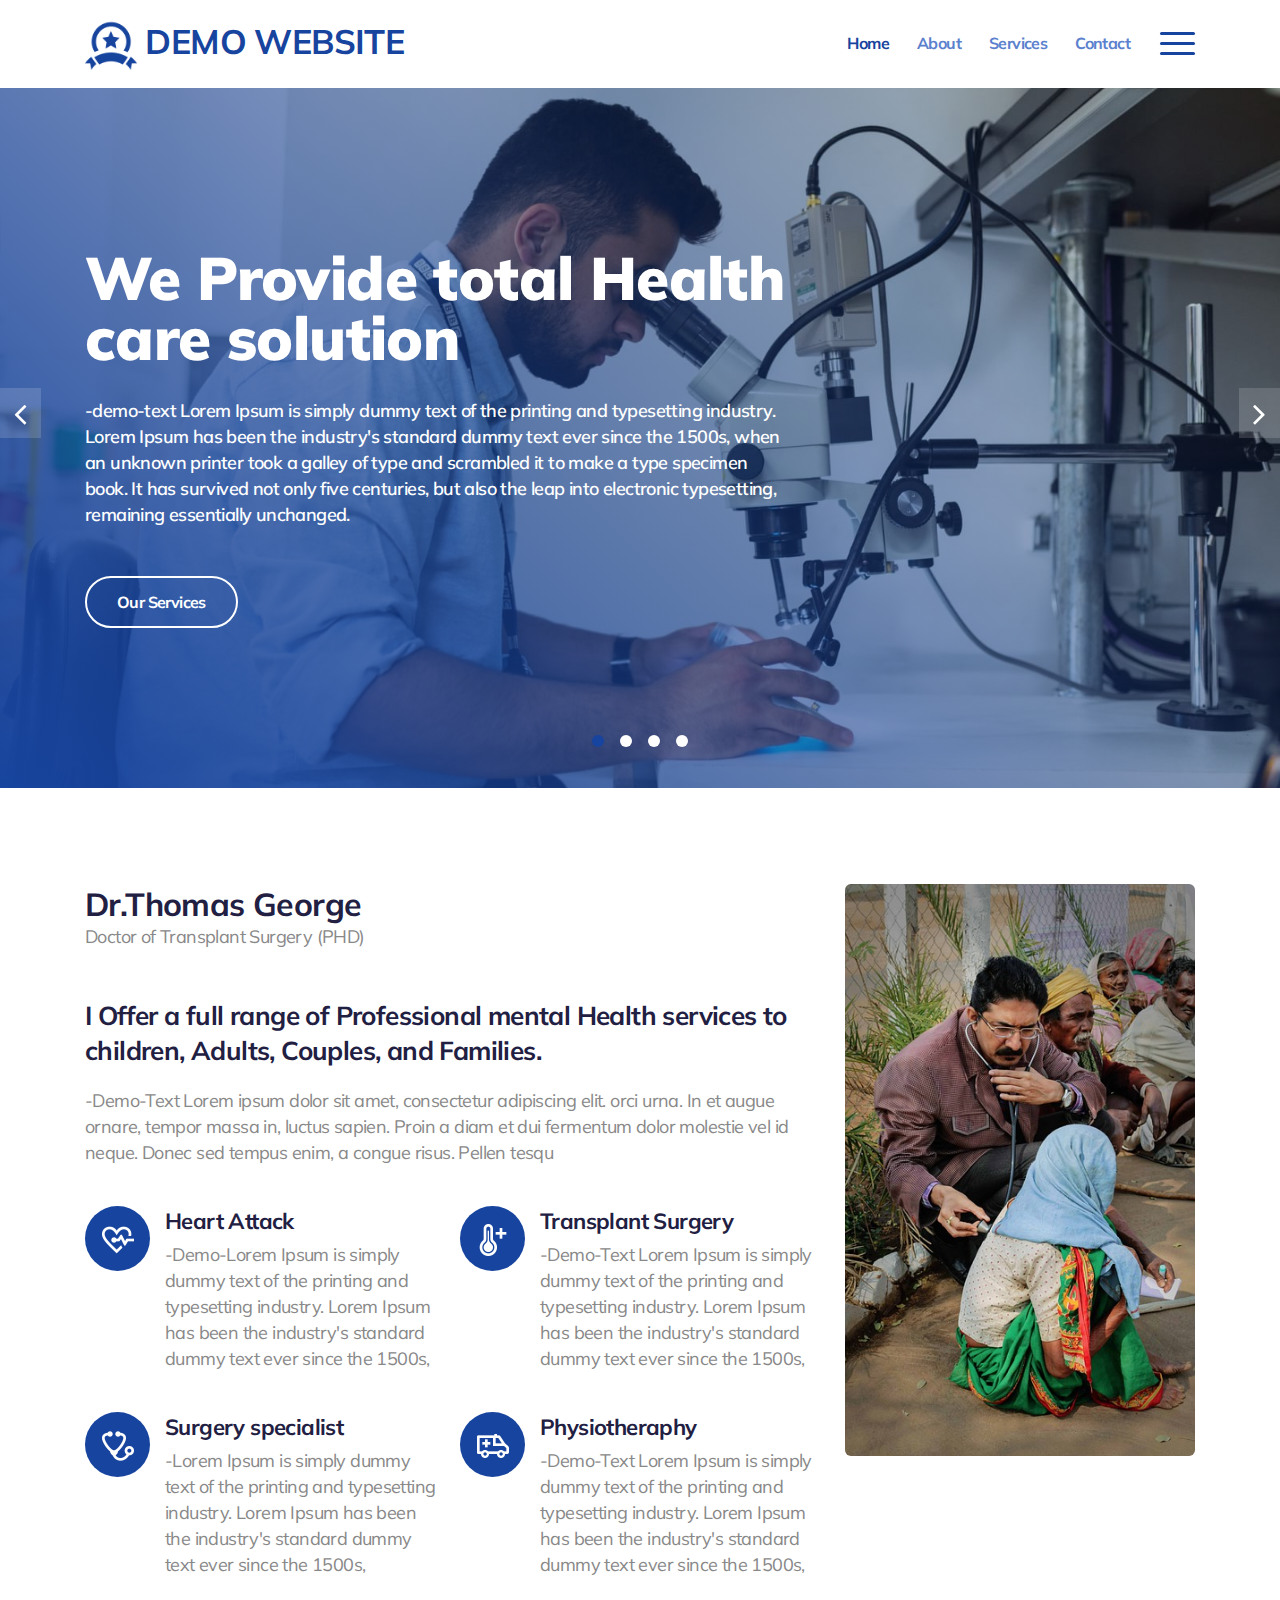
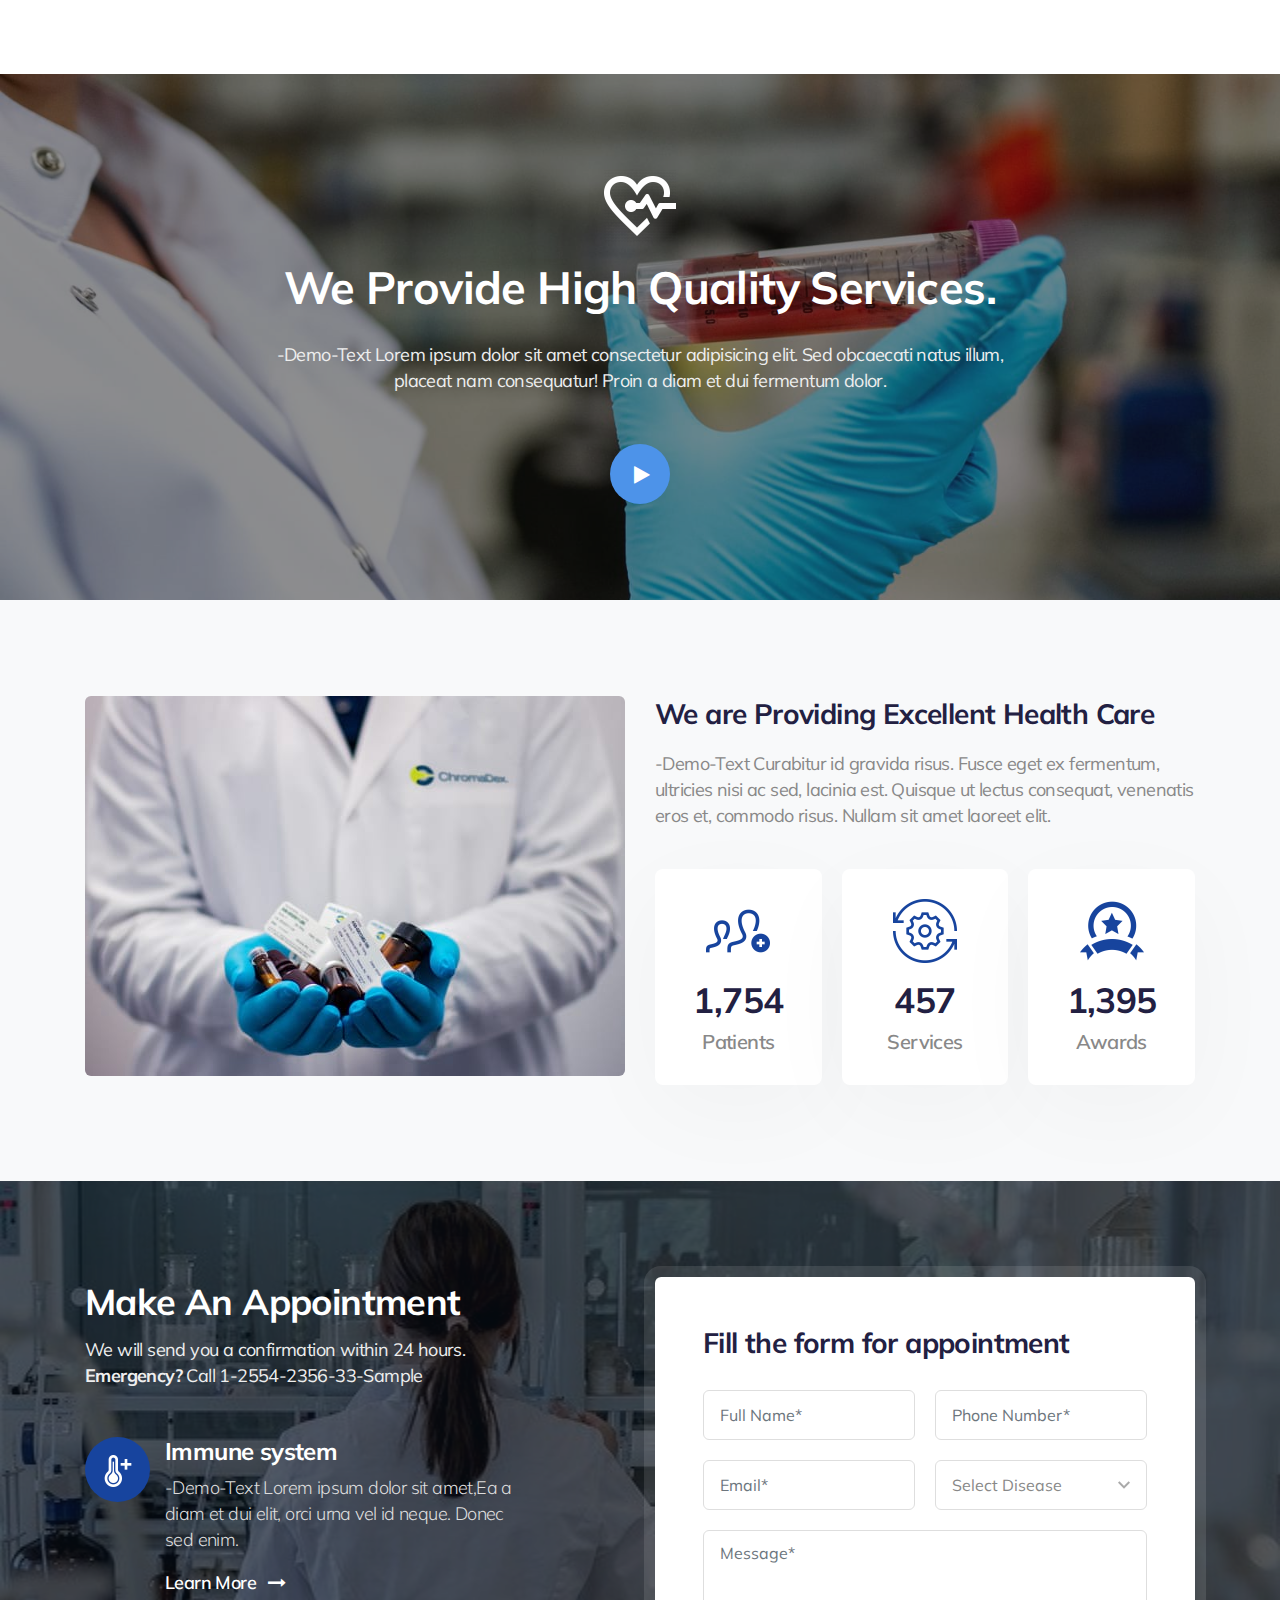
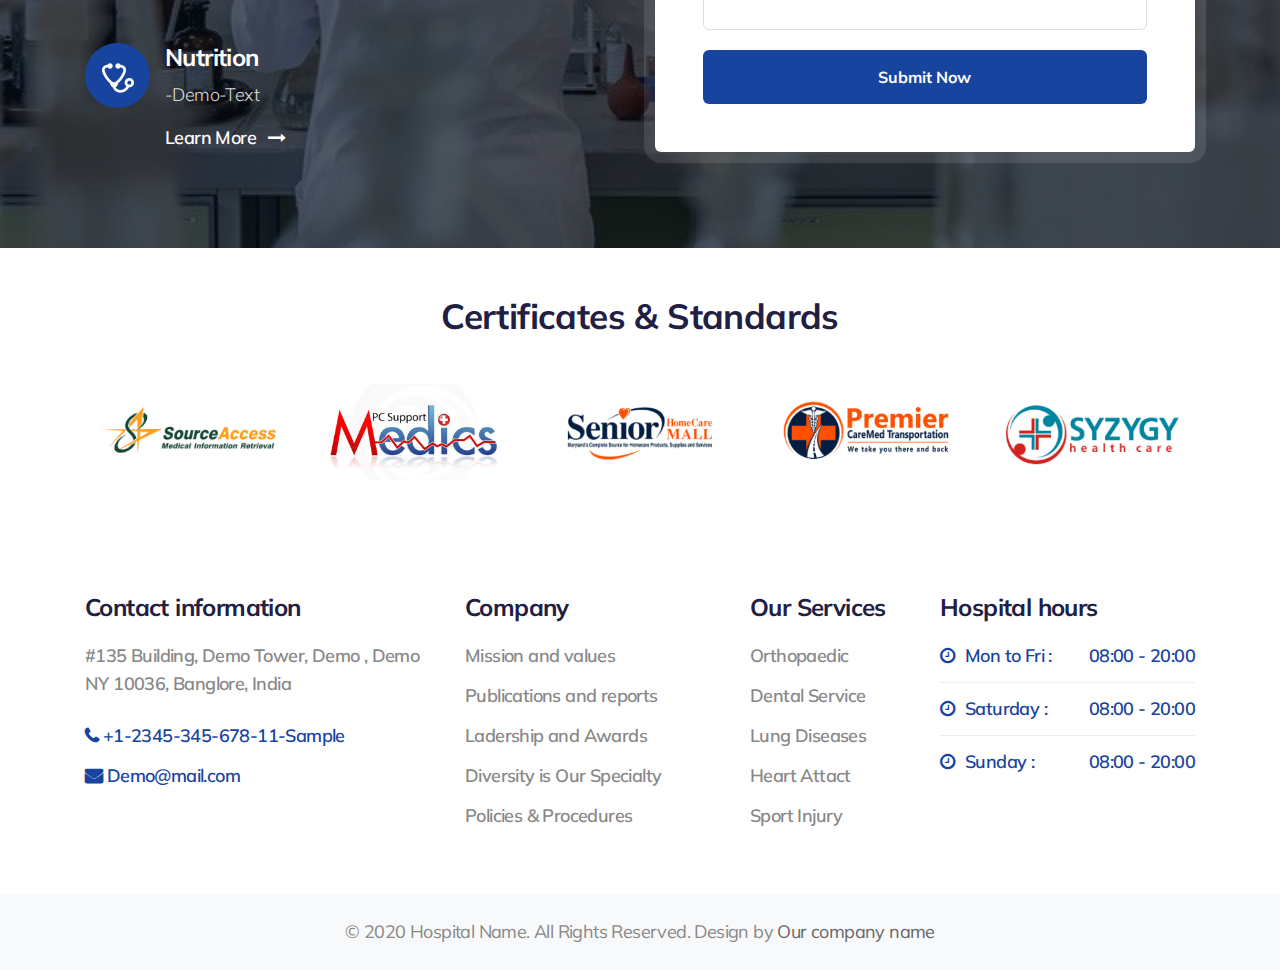
==== index.html @ 4cc4cac2 "first commit" ====
<!--
Demo Website
-->
<!doctype html>
<html lang="en">

<head>
  <!-- Required meta tags -->
  <meta charset="utf-8">
  <meta name="viewport" content="width=device-width, initial-scale=1, shrink-to-fit=no">

  <title>Demo website from software experts team</title>

  <link href="https://fonts.googleapis.com/css?family=Muli:400,600,700&display=swap" rel="stylesheet">

  <!-- Template CSS -->
  <link rel="stylesheet" href="assets/css/style-starter.css">
</head>

<body>
  <section class="w3l-bootstrap-header">
    <nav class="navbar navbar-expand-md navbar-light py-3">
      <div class="container">
        <a class="navbar-brand" href="index.html"><img src="assets/images/award.png" class="img-fluid" width="52px">
          DEMO WEBSITE
        </a>
        <!-- if logo is image enable this   
    <a class="navbar-brand" href="#index.html">
        <img src="image-path" alt="Your logo" title="Your logo" style="height:35px;" />
    </a> -->
        <button class="navbar-toggler" type="button" data-toggle="collapse" data-target="#navbarSupportedContent"
          aria-controls="navbarSupportedContent" aria-expanded="false" aria-label="Toggle navigation">
          Menu
        </button>

        <div class="collapse navbar-collapse" id="navbarSupportedContent">
          <ul class="navbar-nav ml-auto">
            <li class="nav-item active">
              <a class="nav-link" href="index.html">Home</a>
            </li>
            <li class="nav-item">
              <a class="nav-link" href="about.html">About</a>
            </li>
            <li class="nav-item">
              <a class="nav-link" href="services.html">Services</a>
            </li>
            <li class="nav-item">
              <a class="nav-link" href="contact.html">Contact</a>
            </li>
          </ul>
        </div>
        <a href="#domain" class="domain ml-3" data-toggle="modal" data-target="#DomainModal">
          <div class="hamburger1">
            <div></div>
            <div></div>
            <div></div>
          </div>
        </a>
      </div>
    </nav>
  </section>


  <!-- Domain Modal -->
  <div class="modal right fade" id="DomainModal" tabindex="-1" role="dialog" aria-labelledby="DomainModalLabel2">
    <div class="modal-dialog" role="document">
      <div class="modal-content">

        <button type="button" class="close" data-dismiss="modal" aria-label="Close"><span
            aria-hidden="true">&times;</span></button>

        <div class="modal-body">
          <div class="modal__content">
            <h2 class="logo"><img src="assets/images/award.png" class="img-fluid"> Techzniczone</h2>
            <!-- if logo is image enable this   
          <h2 class="logo">
            <img src="image-path" alt="Your logo" title="Your logo" style="height:35px;" />
          </h2> -->
            <p class="mt-md-3 mt-2">-Demo-Text.</p>
            <div class="widget-menu-items mt-sm-5 mt-4">
              <h5 class="widget-title">Menu Items</h5>
              <nav class="navbar p-0">
                <ul class="navbar-nav">
                  <li class="nav-item active">
                    <a class="nav-link" href="index.html">Home</a>
                  </li>
                  <li class="nav-item">
                    <a class="nav-link" href="about.html">About</a>
                  </li>
                  <li class="nav-item">
                    <a class="nav-link" href="services.html">Services</a>
                  </li>
                  <li class="nav-item">
                    <a class="nav-link" href="contact.html">Contact</a>
                  </li>
                </ul>
              </nav>
            </div>
            <div class="widget-social-icons mt-sm-5 mt-4">
              <h5 class="widget-title">Contact Us</h5>
              <ul class="icon-rounded address">
                <li>
                  <p> #135 building, demo, demo, <br>NY 10036, india</p>
                </li>
                <li class="mt-3">
                  <p><span class="fa fa-phone"></span> <a href="tel:+404-11-22-89">+1-2345-345-678-11 sample</a></p>
                </li>
                <li class="mt-2">
                  <p><span class="fa fa-envelope"></span> <a href="mailto:medpillhospital@mail.com">demo@mail.com</a>
                  </p>
                </li>
                <li class="top_li1 mt-2">
                  <p><span class="fa fa-clock-o"></span> <a href="mailto:medpillhospital@mail.com">Mon - Sun 09:00 -
                      21:00
                    </a></p>
                </li>
              </ul>
            </div>
            <div class="widget-social-icons mt-sm-5 mt-4">
              <h5 class="widget-title">Follow Us</h5>
              <ul class="icon-rounded">
                <li><a class="social-link twitter" href="#url" target="_blank"><i class="fa fa-twitter"></i></a></li>
                <li><a class="social-link linkedin" href="#url" target="_blank"><i class="fa fa-linkedin"></i></a></li>
                <li><a class="social-link tumblr" href="#url" target="_blank"><i class="fa fa-tumblr"></i></a></li>
              </ul>
            </div>


          </div>
        </div>
      </div>
      <!-- //modal-content -->
    </div>
    <!-- //modal-dialog -->
  </div>
  <!-- //Domain modal -->
  <section class="w3l-main-slider" id="home">
    <!-- main-slider -->
    <div class="companies20-content">

      <div class="owl-one owl-carousel owl-theme">
        <div class="item">
          <li>
            <div class="slider-info banner-view bg bg2">
              <div class="banner-info">
                <div class="container">
                  <div class="banner-info-bg">
                    <h5>We Provide total Health care solution</h5>
                    <p>-demo-text Lorem Ipsum is simply dummy text of the printing and typesetting industry.
                      Lorem Ipsum has been the industry's standard dummy text ever since the 1500s, when an unknown
                      printer took a galley of type and scrambled it to make a type specimen book. It has survived not
                      only five centuries, but also the leap into electronic typesetting, remaining essentially
                      unchanged.</p>
                    <a class="btn btn-style btn-style-outline mt-sm-5 mt-4" href="services.html"> Our Services</a>
                  </div>
                </div>
              </div>
            </div>
          </li>
        </div>
        <div class="item">
          <li>
            <div class="slider-info  banner-view banner-top1 bg bg2">
              <div class="banner-info">
                <div class="container">
                  <div class="banner-info-bg">
                    <h5>Helping you to stay Happy one</h5>
                    <p>-Demo-Text Lorem Ipsum is simply dummy text of the printing and typesetting industry.
                      Lorem Ipsum has been the industry's standard dummy text ever since the 1500s, when an unknown
                      printer took a galley of type and scrambled it to make a type specimen book. It has survived not
                      only five centuries, but also the leap into electronic typesetting, remaining essentially
                      unchanged.</p>
                    <a class="btn btn-style btn-style-outline mt-sm-5 mt-4" href="services.html"> Our Services</a>
                  </div>
                </div>
              </div>
            </div>
          </li>
        </div>
        <div class="item">
          <li>
            <div class="slider-info banner-view banner-top2 bg bg2">
              <div class="banner-info">
                <div class="container">
                  <div class="banner-info-bg">
                    <h5>1 Lakh+ Patients trusted in our Hospital.</h5>
                    <p>-Demo-Text Lorem Ipsum is simply dummy text of the printing and typesetting industry.
                      Lorem Ipsum has been the industry's standard dummy text ever since the 1500s, when an unknown
                      printer took a galley of type and scrambled it to make a type specimen book. It has survived not
                      only five centuries, but also the leap into electronic typesetting, remaining essentially
                      unchanged.</p>
                    <a class="btn btn-style btn-style-outline mt-sm-5 mt-4" href="services.html"> Our Services</a>
                  </div>
                </div>
              </div>
            </div>
          </li>
        </div>
        <div class="item">
          <li>
            <div class="slider-info banner-view banner-top3 bg bg2">
              <div class="banner-info">
                <div class="container">
                  <div class="banner-info-bg">
                    <h5>The Largest and most respected Agencies</h5>
                    <p>-Demo-Text Lorem Ipsum is simply dummy text of the printing and typesetting industry.
                      Lorem Ipsum has been the industry's standard dummy text ever since the 1500s, when an unknown
                      printer took a galley of type and scrambled it to make a type specimen book. It has survived not
                      only five centuries, but also the leap into electronic typesetting, remaining essentially
                      unchanged.</p>
                    <a class="btn btn-style btn-style-outline mt-sm-5 mt-4" href="services.html"> Our Services</a>
                  </div>
                </div>
              </div>
            </div>
          </li>
        </div>
      </div>
    </div>
    </div>
    <!-- /main-slider -->
  </section>
  <!-- w3l-features-photo-7 -->
  <section class="w3l-features-photo-7 py-5">
    <div class="w3l-features-photo-7_sur py-lg-5 py-sm-3">
      <div class="container">
        <div class="row">
          <div class="col-lg-8 w3l-features-photo-7_top-left">
            <h2>Dr.Thomas George</h2>
            <p class="mb-lg-5 mb-4">Doctor of Transplant Surgery (PHD)</p>
            <h4>I Offer a full range of Professional mental Health services to children, Adults,
              Couples, and Families.</h4>
            <p>-Demo-Text Lorem ipsum dolor sit amet, consectetur adipiscing elit. orci urna. In et augue
              ornare,
              tempor massa in, luctus sapien. Proin a diam et dui fermentum dolor molestie vel id
              neque. Donec sed tempus enim, a congue risus. Pellen tesqu
            </p>
            <div class="feat_top">
              <div class="w3l-features-photo-7-box">
                <div class="icon">
                  <img src="assets/images/heart.png" class="img-fluid" />
                </div>
                <div class="info-feature">
                  <h5 class="w3l-features-photo-7-box-txt"><a href="#url">Heart Attack</a></h5>
                  <p>-Demo-Lorem Ipsum is simply dummy text of the printing and typesetting industry. Lorem
                    Ipsum has been the industry's standard dummy text ever since the 1500s,</p>
                </div>
              </div>
              <div class="w3l-features-photo-7-box">
                <div class="icon">
                  <img src="assets/images/icon1.png" class="img-fluid" />
                </div>
                <div class="info-feature">
                  <h5 class="w3l-features-photo-7-box-txt"><a href="#url">Transplant Surgery</a></h5>
                  <p>-Demo-Text Lorem Ipsum is simply dummy text of the printing and typesetting industry.
                    Lorem Ipsum has been the industry's standard dummy text ever since the 1500s,</p>
                </div>
              </div>
              <div class="w3l-features-photo-7-box">
                <div class="icon">
                  <img src="assets/images/sthethoscope.png" class="img-fluid" />
                </div>
                <div class="info-feature">
                  <h5 class="w3l-features-photo-7-box-txt"><a href="#url">Surgery specialist</a></h5>
                  <p>-Lorem Ipsum is simply dummy text of the printing and typesetting industry. Lorem Ipsum
                    has been the industry's standard dummy text ever since the 1500s,</p>
                </div>
              </div>
              <div class="w3l-features-photo-7-box">
                <div class="icon">
                  <img src="assets/images/ambulance.png" class="img-fluid" />
                </div>
                <div class="info-feature">
                  <h5 class="w3l-features-photo-7-box-txt"><a href="#url">Physiotheraphy</a></h5>
                  <p>-Demo-Text Lorem Ipsum is simply dummy text of the printing and typesetting industry.
                    Lorem Ipsum has been the industry's standard dummy text ever since the 1500s,</p>
                </div>
              </div>
            </div>
          </div>
          <div class="col-lg-4 w3l-features-photo-7_top-right mt-lg-0 mt-4">
            <img src="assets/images/doctor-6235356_640.jpg" class="img-fluid" alt="" />
          </div>
        </div>
      </div>
    </div>
  </section>
  <!-- //w3l-features-photo-7 -->
  <section class="w3l-video-sec">
    <div class="video-inner py-5">
      <div class="overlay1 py-lg-5 py-sm-3">
        <div class="container">
          <div class="video-content">
            <img src="assets/images/heart-big.png" class="img-fluid" alt="" />
            <h4><a href="#url">We Provide High Quality Services.</a></h4>
            <p>-Demo-Text Lorem ipsum dolor sit amet consectetur adipisicing elit. Sed obcaecati natus
              illum,
              placeat
              nam
              consequatur! Proin a diam et dui fermentum dolor.</p>
            <a href="#notify" class="play-button btn"><span class="fa fa-play pl-1" aria-hidden="true">

              </span></a>

            <!-- notify-popup-->
            <div id="notify" class="notify-pop-overlay">
              <div class="notify-popup">
                <h5>Excellent Health Care Systems</h5>
                <iframe src="https://player.vimeo.com/video/180825357" frameborder="0" allow="autoplay; fullscreen"
                  allowfullscreen></iframe>
                <a class="close" href="#close">&times;</a>
              </div>
            </div>
            <!-- //notify-popup -->
          </div>
        </div>
      </div>
    </div>
  </section>
  <!-- services page block 1 -->
  <section class="w3l-features py-5">
    <div class="container py-lg-5 py-3">
      <div class="row main-cont-wthree-2">
        <div class="col-lg-6 feature-grid-right">
          <img src="assets/images/healthcare.jpg" class="img-fluid" alt="healthcare">
        </div>
        <div class="col-lg-6 feature-grid-left mt-lg-0 mt-sm-5 mt-4">
          <h4 class="title-left">We are Providing Excellent Health Care</h4>
          <p class="text-para">-Demo-Text Curabitur id gravida risus. Fusce eget ex fermentum, ultricies
            nisi
            ac
            sed,
            lacinia
            est.
            Quisque ut lectus consequat, venenatis eros et, commodo risus. Nullam sit amet laoreet elit. </p>
          <div class="stats_main text-center">
            <div class="w3l-stats">
              <div class="">
                <img src="assets/images/patients.png" class="img-fluid">
              </div>
              <div class="info-feature mt-3">
                <h5 class="w3l-stats-txt"><a href="#url">1,754</a></h5>
                <p class="stats-text">Patients</p>
              </div>
            </div>
            <div class="w3l-stats">
              <div class="">
                <img src="assets/images/services.png" class="img-fluid">
              </div>
              <div class="info-feature mt-3">
                <h5 class="w3l-stats-txt"><a href="#url">457</a></h5>
                <p class="stats-text">Services</p>
              </div>
            </div>
            <div class="w3l-stats">
              <div class="">
                <img src="assets/images/award.png" class="img-fluid">
              </div>
              <div class="info-feature mt-3">
                <h5 class="w3l-stats-txt"><a href="#url">1,395</a></h5>
                <p class="stats-text">Awards</p>
              </div>
            </div>
          </div>
        </div>
      </div>
    </div>
  </section>
  <!-- services page block 1 -->
  <section class="w3l-apply-6" id="appointment">
    <!-- /apply-6-->
    <div class="apply-info py-5">
      <div class="container py-lg-5 py-sm-3">
        <div class="apply-grids-info row">
          <div class="apply-gd-left col-lg-5">
            <h4>Make an appointment</h4>
            <p class="para-apply">We will send you a confirmation within 24 hours.
              <br><strong>Emergency?</strong> Call 1-2554-2356-33-Sample
            </p>
            <div class="mt-lg-5 mt-4">
              <div class="sub-apply mt-5">
                <div class="apply-sec-info">
                  <div class="icon">
                    <img src="assets/images/icon1.png" class="img-fluid">
                  </div>
                  <div class="appyl-sub-icon-info">
                    <h5><a href="blog-single.html">Immune system</a></h5>
                    <p>-Demo-Text Lorem ipsum dolor sit amet,Ea a diam et dui elit, orci urna vel id neque.
                      Donec
                      sed enim.</p>
                    <a href="#url" class="learn">Learn More <i class="fa fa-long-arrow-right ml-2"></i></a>
                  </div>
                </div>
              </div>
              <div class="sub-apply mt-5">
                <div class="apply-sec-info">
                  <div class="icon">
                    <img src="assets/images/sthethoscope.png" class="img-fluid">
                  </div>
                  <div class="appyl-sub-icon-info">
                    <h5><a href="blog-single.html">Nutrition</a></h5>
                    <p>-Demo-Text</p>
                    <a href="#url" class="learn">Learn More <i class="fa fa-long-arrow-right ml-2"></i></a>
                  </div>
                </div>
              </div>
            </div>
          </div>
          <div class="apply-gd-right offset-lg-1 col-lg-6 mt-lg-0 mt-5">
            <div class="apply-form p-sm-5 p-4">
              <h5>Fill the form for appointment</h5>
              <form action="#" method="post">
                <div class="admission-form">
                  <div class="form-group">
                    <input type="text" class="form-control" placeholder="Full Name*" required="">
                  </div>
                  <div class="form-group">
                    <input type="text" class="form-control" placeholder="Phone Number*" required="">
                  </div>
                  <div class="form-group">
                    <input type="email" class="form-control" placeholder="Email*" required="">
                  </div>
                  <select class="form-control">
                    <option>Select Disease</option>
                    <option>Lung disease</option>
                    <option>Others</option>
                  </select>
                </div>
                <div class="form-group">
                  <textarea name="Comment" class="form-control" placeholder="Message*" required=""></textarea>
                </div>
                <button type="submit" class="btn btn-primary submit">Submit Now</button>
              </form>
            </div>
          </div>
        </div>
      </div>
    </div>
  </section>
  <!-- //apply-6-->
  <section class="w3l-call-to-action_9 py-5">
    <div class="call-w3">
      <div class="container">
        <div class=" main-cont-wthree-2">
          <div class="left-contect-calls text-center">
            <h3 class="title mb-sm-5 mb-4">Certificates & Standards</h3>
            <div class="call-grids-w3 ">
              <a href="#url" class="">
                <img src="assets/images/logo1.png" class="img-fluid" alt="">
              </a>

              <a href="#url" class="">
                <img src="assets/images/logo2.png" class="img-fluid" alt="">
              </a>
              <a href="#url" class="">
                <img src="assets/images/logo3.png" class="img-fluid" alt="">
              </a>
              <a href="#url" class="">
                <img src="assets/images/logo4.png" class="img-fluid" alt="">
              </a>
              <a href="#url" class="">
                <img src="assets/images/logo5.png" class="img-fluid" alt="">
              </a>
            </div>
          </div>
        </div>
      </div>
    </div>
  </section>
  <!-- footer-28 block -->
  <section class="w3l-medpill-footer ">
    <footer class="footer-28">
      <div class="footer-bg-layer">
        <div class="container py-lg-3">
          <div class="row footer-top-28">
            <div class="col-lg-4 col-md-6 col-sm-7 footer-list-28 mt-sm-5 mt-4">
              <h6 class="footer-title-28">Contact information</h6>
              <ul class="address">
                <li>
                  <p> #135 Building, Demo Tower, Demo , Demo<br>NY 10036, Banglore, India</p>
                </li>
                <li class="mt-4">
                  <p><span class="fa fa-phone"></span> <a href="tel:+404-11-22-89">+1-2345-345-678-11-Sample</a></p>
                </li>
                <li>
                  <p><span class="fa fa-envelope"></span> <a href="mailto:medpillhospital@mail.com">Demo@mail.com</a>
                  </p>
                </li>
              </ul>
            </div>
            <div class="col-lg-3 col-md-6 col-sm-5 footer-list-28 mt-sm-5 mt-4">
              <h6 class="footer-title-28">Company</h6>
              <ul>
                <li><a href="#url">Mission and values</a></li>
                <li><a href="#url">Publications and reports</a></li>
                <li><a href="#url">Ladership and Awards</a></li>
                <li><a href="#url">Diversity is Our Specialty</a></li>
                <li><a href="#url">Policies & Procedures</a></li>
              </ul>
            </div>
            <div class="col-lg-2 col-md-6 col-sm-4 footer-list-28 mt-sm-5 mt-4">
              <h6 class="footer-title-28">Our Services</h6>
              <ul>
                <li><a href="#url">Orthopaedic</a></li>
                <li><a href="#url">Dental Service</a></li>
                <li><a href="#url">Lung Diseases</a></li>
                <li><a href="#url">Heart Attact</a></li>
                <li><a href="#url">Sport Injury</a></li>
              </ul>
            </div>
            <div class="col-lg-3 col-md-6 col-sm-8 footer-list-28 mt-sm-5 mt-4">
              <h6 class="footer-title-28">Hospital hours</h6>
              <ul class="timing mb-lg-4">
                <li><a href="#URL"><span class="fa fa-clock-o"></span>Mon to Fri : <span>08:00 - 20:00</span></a></li>
                <li><a href="#URL"><span class="fa fa-clock-o"></span>Saturday : <span>08:00 - 20:00</span></a></li>
                <li><a href="#URL"><span class="fa fa-clock-o"></span>Sunday : <span>08:00 - 20:00</span></a></li>
              </ul>
            </div>
          </div>
        </div>
      </div>
      <div class="midd-footer-28 align-center py-lg-4 py-3 mt-md-5 mt-3">
        <div class="container">
          <p class="copy-footer-28 text-center"> &copy; 2020 Hospital Name. All Rights Reserved. Design by <a
              href="https://Techzniczone.com/">Our company name</a></p>
        </div>
      </div>
      </div>
    </footer>

    <!-- move top -->
    <button onclick="topFunction()" id="movetop" title="Go to top">
      &#10548;
    </button>
    <script>
      // When the user scrolls down 20px from the top of the document, show the button
      window.onscroll = function () {
        scrollFunction()
      };

      function scrollFunction() {
        if (document.body.scrollTop > 20 || document.documentElement.scrollTop > 20) {
          document.getElementById("movetop").style.display = "block";
        } else {
          document.getElementById("movetop").style.display = "none";
        }
      }

      // When the user clicks on the button, scroll to the top of the document
      function topFunction() {
        document.body.scrollTop = 0;
        document.documentElement.scrollTop = 0;
      }
    </script>
    <!-- /move top -->

    <script src="assets/js/jquery-3.3.1.min.js"></script>

    <script src="assets/js/green-audio-player.js"></script>

    <script>
      document.addEventListener('DOMContentLoaded', function () {
        new GreenAudioPlayer('.ready-player-1', { stopOthersOnPlay: true });
      });
    </script>

    <!-- video popup -->
    <script>
      $('#notify').change(function () {
        if ($('#notify').is("Active")) {
          $('body').css('overflow', 'hidden');
        } else {
          $('body').css('overflow', 'auto');
        }
      });
    </script>
    <!-- //video popup -->

    <script src="assets/js/owl.carousel.js"></script>
    <!-- script for banner slider-->
    <script>
      $(document).ready(function () {
        $('.owl-one').owlCarousel({
          loop: true,
          margin: 0,
          nav: false,
          responsiveClass: true,
          autoplay: false,
          autoplayTimeout: 5000,
          autoplaySpeed: 1000,
          autoplayHoverPause: false,
          responsive: {
            0: {
              items: 1,
              nav: false
            },
            480: {
              items: 1,
              nav: false
            },
            667: {
              items: 1,
              nav: true
            },
            1000: {
              items: 1,
              nav: true
            }
          }
        })
      })
    </script>
    <!-- //script -->

    <!-- disable body scroll which navbar is in active -->
    <script>
      $(function () {
        $('.navbar-toggler').click(function () {
          $('body').toggleClass('noscroll');
        })
      });
    </script>
    <!-- disable body scroll which navbar is in active -->

    <script src="assets/js/bootstrap.min.js"></script>

</body>

</html>
---- assets/css/style-starter.css ----
@charset "UTF-8";
/*--
techzniczone-demo
--*/
/*!
 * Bootstrap v4.4.1 (https://getbootstrap.com/)
 * Copyright 2011-2019 The Bootstrap Authors
 * Copyright 2011-2019 Twitter, Inc.
 * Licensed under MIT (https://github.com/twbs/bootstrap/blob/master/LICENSE)
 */
:root {
  --blue: #007bff;
  --indigo: #6610f2;
  --purple: #6f42c1;
  --pink: #e83e8c;
  --red: #dc3545;
  --orange: #fd7e14;
  --yellow: #ffc107;
  --green: #28a745;
  --teal: #20c997;
  --cyan: #17a2b8;
  --white: #fff;
  --gray: #6c757d;
  --gray-dark: #343a40;
  --primary: #17449e;
  --secondary: #fff;
  --success: #28a745;
  --info: #17a2b8;
  --warning: #ffc107;
  --danger: #dc3545;
  --light: #f8f9fa;
  --dark: #343a40;
  --breakpoint-xs: 0;
  --breakpoint-sm: 576px;
  --breakpoint-md: 768px;
  --breakpoint-lg: 992px;
  --breakpoint-xl: 1200px;
  --font-family-sans-serif: -apple-system, BlinkMacSystemFont, "Segoe UI", Roboto, "Helvetica Neue", Arial, "Noto Sans", sans-serif, "Apple Color Emoji", "Segoe UI Emoji", "Segoe UI Symbol", "Noto Color Emoji";
  --font-family-monospace: SFMono-Regular, Menlo, Monaco, Consolas, "Liberation Mono", "Courier New", monospace; }

*,
*::before,
*::after {
  box-sizing: border-box; }

html {
  font-family: sans-serif;
  line-height: 1.15;
  -webkit-text-size-adjust: 100%;
  -webkit-tap-highlight-color: rgba(0, 0, 0, 0); }

article, aside, figcaption, figure, footer, header, hgroup, main, nav, section {
  display: block; }

body {
  margin: 0;
  font-family: -apple-system, BlinkMacSystemFont, "Segoe UI", Roboto, "Helvetica Neue", Arial, "Noto Sans", sans-serif, "Apple Color Emoji", "Segoe UI Emoji", "Segoe UI Symbol", "Noto Color Emoji";
  font-size: 1rem;
  font-weight: 400;
  line-height: 1.5;
  color: #212529;
  text-align: left;
  background-color: #fff; }

[tabindex="-1"]:focus:not(:focus-visible) {
  outline: 0 !important; }

hr {
  box-sizing: content-box;
  height: 0;
  overflow: visible; }

h1, h2, h3, h4, h5, h6 {
  margin-top: 0;
  margin-bottom: 0.5rem; }

p {
  margin-top: 0;
  margin-bottom: 1rem; }

abbr[title],
abbr[data-original-title] {
  text-decoration: underline;
  -webkit-text-decoration: underline dotted;
          text-decoration: underline dotted;
  cursor: help;
  border-bottom: 0;
  -webkit-text-decoration-skip-ink: none;
          text-decoration-skip-ink: none; }

address {
  margin-bottom: 1rem;
  font-style: normal;
  line-height: inherit; }

ol,
ul,
dl {
  margin-top: 0;
  margin-bottom: 1rem; }

ol ol,
ul ul,
ol ul,
ul ol {
  margin-bottom: 0; }

dt {
  font-weight: 700; }

dd {
  margin-bottom: .5rem;
  margin-left: 0; }

blockquote {
  margin: 0 0 1rem; }

b,
strong {
  font-weight: bolder; }

small {
  font-size: 80%; }

sub,
sup {
  position: relative;
  font-size: 75%;
  line-height: 0;
  vertical-align: baseline; }

sub {
  bottom: -.25em; }

sup {
  top: -.5em; }

a {
  color: #17449e;
  text-decoration: none;
  background-color: transparent; }
  a:hover {
    color: #0d275b;
    text-decoration: underline; }

a:not([href]) {
  color: inherit;
  text-decoration: none; }
  a:not([href]):hover {
    color: inherit;
    text-decoration: none; }

pre,
code,
kbd,
samp {
  font-family: SFMono-Regular, Menlo, Monaco, Consolas, "Liberation Mono", "Courier New", monospace;
  font-size: 1em; }

pre {
  margin-top: 0;
  margin-bottom: 1rem;
  overflow: auto; }

figure {
  margin: 0 0 1rem; }

img {
  vertical-align: middle;
  border-style: none; }

svg {
  overflow: hidden;
  vertical-align: middle; }

table {
  border-collapse: collapse; }

caption {
  padding-top: 0.75rem;
  padding-bottom: 0.75rem;
  color: #6c757d;
  text-align: left;
  caption-side: bottom; }

th {
  text-align: inherit; }

label {
  display: inline-block;
  margin-bottom: 0.5rem; }

button {
  border-radius: 0; }

button:focus {
  outline: 1px dotted;
  outline: 5px auto -webkit-focus-ring-color; }

input,
button,
select,
optgroup,
textarea {
  margin: 0;
  font-family: inherit;
  font-size: inherit;
  line-height: inherit; }

button,
input {
  overflow: visible; }

button,
select {
  text-transform: none; }

select {
  word-wrap: normal; }

button,
[type="button"],
[type="reset"],
[type="submit"] {
  -webkit-appearance: button; }

button:not(:disabled),
[type="button"]:not(:disabled),
[type="reset"]:not(:disabled),
[type="submit"]:not(:disabled) {
  cursor: pointer; }

button::-moz-focus-inner,
[type="button"]::-moz-focus-inner,
[type="reset"]::-moz-focus-inner,
[type="submit"]::-moz-focus-inner {
  padding: 0;
  border-style: none; }

input[type="radio"],
input[type="checkbox"] {
  box-sizing: border-box;
  padding: 0; }

input[type="date"],
input[type="time"],
input[type="datetime-local"],
input[type="month"] {
  -webkit-appearance: listbox; }

textarea {
  overflow: auto;
  resize: vertical; }

fieldset {
  min-width: 0;
  padding: 0;
  margin: 0;
  border: 0; }

legend {
  display: block;
  width: 100%;
  max-width: 100%;
  padding: 0;
  margin-bottom: .5rem;
  font-size: 1.5rem;
  line-height: inherit;
  color: inherit;
  white-space: normal; }
  @media (max-width: 1200px) {
    legend {
      font-size: calc(1.275rem + 0.3vw) ; } }

progress {
  vertical-align: baseline; }

[type="number"]::-webkit-inner-spin-button,
[type="number"]::-webkit-outer-spin-button {
  height: auto; }

[type="search"] {
  outline-offset: -2px;
  -webkit-appearance: none; }

[type="search"]::-webkit-search-decoration {
  -webkit-appearance: none; }

::-webkit-file-upload-button {
  font: inherit;
  -webkit-appearance: button; }

output {
  display: inline-block; }

summary {
  display: list-item;
  cursor: pointer; }

template {
  display: none; }

[hidden] {
  display: none !important; }

h1, h2, h3, h4, h5, h6,
.h1, .h2, .h3, .h4, .h5, .h6 {
  margin-bottom: 0.5rem;
  font-weight: 500;
  line-height: 1.2; }

h1, .h1 {
  font-size: 2.5rem; }
  @media (max-width: 1200px) {
    h1, .h1 {
      font-size: calc(1.375rem + 1.5vw) ; } }

h2, .h2 {
  font-size: 2rem; }
  @media (max-width: 1200px) {
    h2, .h2 {
      font-size: calc(1.325rem + 0.9vw) ; } }

h3, .h3 {
  font-size: 1.75rem; }
  @media (max-width: 1200px) {
    h3, .h3 {
      font-size: calc(1.3rem + 0.6vw) ; } }

h4, .h4 {
  font-size: 1.5rem; }
  @media (max-width: 1200px) {
    h4, .h4 {
      font-size: calc(1.275rem + 0.3vw) ; } }

h5, .h5 {
  font-size: 1.25rem; }

h6, .h6 {
  font-size: 1rem; }

.lead {
  font-size: 1.25rem;
  font-weight: 300; }

.display-1 {
  font-size: 6rem;
  font-weight: 300;
  line-height: 1.2; }
  @media (max-width: 1200px) {
    .display-1 {
      font-size: calc(1.725rem + 5.7vw) ; } }

.display-2 {
  font-size: 5.5rem;
  font-weight: 300;
  line-height: 1.2; }
  @media (max-width: 1200px) {
    .display-2 {
      font-size: calc(1.675rem + 5.1vw) ; } }

.display-3 {
  font-size: 4.5rem;
  font-weight: 300;
  line-height: 1.2; }
  @media (max-width: 1200px) {
    .display-3 {
      font-size: calc(1.575rem + 3.9vw) ; } }

.display-4 {
  font-size: 3.5rem;
  font-weight: 300;
  line-height: 1.2; }
  @media (max-width: 1200px) {
    .display-4 {
      font-size: calc(1.475rem + 2.7vw) ; } }

hr {
  margin-top: 1rem;
  margin-bottom: 1rem;
  border: 0;
  border-top: 1px solid rgba(0, 0, 0, 0.1); }

small,
.small {
  font-size: 80%;
  font-weight: 400; }

mark,
.mark {
  padding: 0.2em;
  background-color: #fcf8e3; }

.list-unstyled {
  padding-left: 0;
  list-style: none; }

.list-inline {
  padding-left: 0;
  list-style: none; }

.list-inline-item {
  display: inline-block; }
  .list-inline-item:not(:last-child) {
    margin-right: 0.5rem; }

.initialism {
  font-size: 90%;
  text-transform: uppercase; }

.blockquote {
  margin-bottom: 1rem;
  font-size: 1.25rem; }

.blockquote-footer {
  display: block;
  font-size: 80%;
  color: #6c757d; }
  .blockquote-footer::before {
    content: "\2014\00A0"; }

.img-fluid {
  max-width: 100%;
  height: auto; }

.img-thumbnail {
  padding: 0.25rem;
  background-color: #fff;
  border: 1px solid #dee2e6;
  border-radius: 0.25rem;
  max-width: 100%;
  height: auto; }

.figure {
  display: inline-block; }

.figure-img {
  margin-bottom: 0.5rem;
  line-height: 1; }

.figure-caption {
  font-size: 90%;
  color: #6c757d; }

code {
  font-size: 87.5%;
  color: #e83e8c;
  word-wrap: break-word; }
  a > code {
    color: inherit; }

kbd {
  padding: 0.2rem 0.4rem;
  font-size: 87.5%;
  color: #fff;
  background-color: #212529;
  border-radius: 0.2rem; }
  kbd kbd {
    padding: 0;
    font-size: 100%;
    font-weight: 700; }

pre {
  display: block;
  font-size: 87.5%;
  color: #212529; }
  pre code {
    font-size: inherit;
    color: inherit;
    word-break: normal; }

.pre-scrollable {
  max-height: 340px;
  overflow-y: scroll; }

.container {
  width: 100%;
  padding-right: 15px;
  padding-left: 15px;
  margin-right: auto;
  margin-left: auto; }
  @media (min-width: 576px) {
    .container {
      max-width: 540px; } }
  @media (min-width: 768px) {
    .container {
      max-width: 720px; } }
  @media (min-width: 992px) {
    .container {
      max-width: 960px; } }
  @media (min-width: 1200px) {
    .container {
      max-width: 1140px; } }

.container-fluid, .container-sm, .container-md, .container-lg, .container-xl {
  width: 100%;
  padding-right: 15px;
  padding-left: 15px;
  margin-right: auto;
  margin-left: auto; }

@media (min-width: 576px) {
  .container, .container-sm {
    max-width: 540px; } }

@media (min-width: 768px) {
  .container, .container-sm, .container-md {
    max-width: 720px; } }

@media (min-width: 992px) {
  .container, .container-sm, .container-md, .container-lg {
    max-width: 960px; } }

@media (min-width: 1200px) {
  .container, .container-sm, .container-md, .container-lg, .container-xl {
    max-width: 1140px; } }

.row {
  display: flex;
  flex-wrap: wrap;
  margin-right: -15px;
  margin-left: -15px; }

.no-gutters {
  margin-right: 0;
  margin-left: 0; }
  .no-gutters > .col,
  .no-gutters > [class*="col-"] {
    padding-right: 0;
    padding-left: 0; }

.col-1, .col-2, .col-3, .col-4, .col-5, .col-6, .col-7, .col-8, .col-9, .col-10, .col-11, .col-12, .col,
.col-auto, .col-sm-1, .col-sm-2, .col-sm-3, .col-sm-4, .col-sm-5, .col-sm-6, .col-sm-7, .col-sm-8, .col-sm-9, .col-sm-10, .col-sm-11, .col-sm-12, .col-sm,
.col-sm-auto, .col-md-1, .col-md-2, .col-md-3, .col-md-4, .col-md-5, .col-md-6, .col-md-7, .col-md-8, .col-md-9, .col-md-10, .col-md-11, .col-md-12, .col-md,
.col-md-auto, .col-lg-1, .col-lg-2, .col-lg-3, .col-lg-4, .col-lg-5, .col-lg-6, .col-lg-7, .col-lg-8, .col-lg-9, .col-lg-10, .col-lg-11, .col-lg-12, .col-lg,
.col-lg-auto, .col-xl-1, .col-xl-2, .col-xl-3, .col-xl-4, .col-xl-5, .col-xl-6, .col-xl-7, .col-xl-8, .col-xl-9, .col-xl-10, .col-xl-11, .col-xl-12, .col-xl,
.col-xl-auto {
  position: relative;
  width: 100%;
  padding-right: 15px;
  padding-left: 15px; }

.col {
  flex-basis: 0;
  flex-grow: 1;
  max-width: 100%; }

.row-cols-1 > * {
  flex: 0 0 100%;
  max-width: 100%; }

.row-cols-2 > * {
  flex: 0 0 50%;
  max-width: 50%; }

.row-cols-3 > * {
  flex: 0 0 33.33333%;
  max-width: 33.33333%; }

.row-cols-4 > * {
  flex: 0 0 25%;
  max-width: 25%; }

.row-cols-5 > * {
  flex: 0 0 20%;
  max-width: 20%; }

.row-cols-6 > * {
  flex: 0 0 16.66667%;
  max-width: 16.66667%; }

.col-auto {
  flex: 0 0 auto;
  width: auto;
  max-width: 100%; }

.col-1 {
  flex: 0 0 8.33333%;
  max-width: 8.33333%; }

.col-2 {
  flex: 0 0 16.66667%;
  max-width: 16.66667%; }

.col-3 {
  flex: 0 0 25%;
  max-width: 25%; }

.col-4 {
  flex: 0 0 33.33333%;
  max-width: 33.33333%; }

.col-5 {
  flex: 0 0 41.66667%;
  max-width: 41.66667%; }

.col-6 {
  flex: 0 0 50%;
  max-width: 50%; }

.col-7 {
  flex: 0 0 58.33333%;
  max-width: 58.33333%; }

.col-8 {
  flex: 0 0 66.66667%;
  max-width: 66.66667%; }

.col-9 {
  flex: 0 0 75%;
  max-width: 75%; }

.col-10 {
  flex: 0 0 83.33333%;
  max-width: 83.33333%; }

.col-11 {
  flex: 0 0 91.66667%;
  max-width: 91.66667%; }

.col-12 {
  flex: 0 0 100%;
  max-width: 100%; }

.order-first {
  order: -1; }

.order-last {
  order: 13; }

.order-0 {
  order: 0; }

.order-1 {
  order: 1; }

.order-2 {
  order: 2; }

.order-3 {
  order: 3; }

.order-4 {
  order: 4; }

.order-5 {
  order: 5; }

.order-6 {
  order: 6; }

.order-7 {
  order: 7; }

.order-8 {
  order: 8; }

.order-9 {
  order: 9; }

.order-10 {
  order: 10; }

.order-11 {
  order: 11; }

.order-12 {
  order: 12; }

.offset-1 {
  margin-left: 8.33333%; }

.offset-2 {
  margin-left: 16.66667%; }

.offset-3 {
  margin-left: 25%; }

.offset-4 {
  margin-left: 33.33333%; }

.offset-5 {
  margin-left: 41.66667%; }

.offset-6 {
  margin-left: 50%; }

.offset-7 {
  margin-left: 58.33333%; }

.offset-8 {
  margin-left: 66.66667%; }

.offset-9 {
  margin-left: 75%; }

.offset-10 {
  margin-left: 83.33333%; }

.offset-11 {
  margin-left: 91.66667%; }

@media (min-width: 576px) {
  .col-sm {
    flex-basis: 0;
    flex-grow: 1;
    max-width: 100%; }
  .row-cols-sm-1 > * {
    flex: 0 0 100%;
    max-width: 100%; }
  .row-cols-sm-2 > * {
    flex: 0 0 50%;
    max-width: 50%; }
  .row-cols-sm-3 > * {
    flex: 0 0 33.33333%;
    max-width: 33.33333%; }
  .row-cols-sm-4 > * {
    flex: 0 0 25%;
    max-width: 25%; }
  .row-cols-sm-5 > * {
    flex: 0 0 20%;
    max-width: 20%; }
  .row-cols-sm-6 > * {
    flex: 0 0 16.66667%;
    max-width: 16.66667%; }
  .col-sm-auto {
    flex: 0 0 auto;
    width: auto;
    max-width: 100%; }
  .col-sm-1 {
    flex: 0 0 8.33333%;
    max-width: 8.33333%; }
  .col-sm-2 {
    flex: 0 0 16.66667%;
    max-width: 16.66667%; }
  .col-sm-3 {
    flex: 0 0 25%;
    max-width: 25%; }
  .col-sm-4 {
    flex: 0 0 33.33333%;
    max-width: 33.33333%; }
  .col-sm-5 {
    flex: 0 0 41.66667%;
    max-width: 41.66667%; }
  .col-sm-6 {
    flex: 0 0 50%;
    max-width: 50%; }
  .col-sm-7 {
    flex: 0 0 58.33333%;
    max-width: 58.33333%; }
  .col-sm-8 {
    flex: 0 0 66.66667%;
    max-width: 66.66667%; }
  .col-sm-9 {
    flex: 0 0 75%;
    max-width: 75%; }
  .col-sm-10 {
    flex: 0 0 83.33333%;
    max-width: 83.33333%; }
  .col-sm-11 {
    flex: 0 0 91.66667%;
    max-width: 91.66667%; }
  .col-sm-12 {
    flex: 0 0 100%;
    max-width: 100%; }
  .order-sm-first {
    order: -1; }
  .order-sm-last {
    order: 13; }
  .order-sm-0 {
    order: 0; }
  .order-sm-1 {
    order: 1; }
  .order-sm-2 {
    order: 2; }
  .order-sm-3 {
    order: 3; }
  .order-sm-4 {
    order: 4; }
  .order-sm-5 {
    order: 5; }
  .order-sm-6 {
    order: 6; }
  .order-sm-7 {
    order: 7; }
  .order-sm-8 {
    order: 8; }
  .order-sm-9 {
    order: 9; }
  .order-sm-10 {
    order: 10; }
  .order-sm-11 {
    order: 11; }
  .order-sm-12 {
    order: 12; }
  .offset-sm-0 {
    margin-left: 0; }
  .offset-sm-1 {
    margin-left: 8.33333%; }
  .offset-sm-2 {
    margin-left: 16.66667%; }
  .offset-sm-3 {
    margin-left: 25%; }
  .offset-sm-4 {
    margin-left: 33.33333%; }
  .offset-sm-5 {
    margin-left: 41.66667%; }
  .offset-sm-6 {
    margin-left: 50%; }
  .offset-sm-7 {
    margin-left: 58.33333%; }
  .offset-sm-8 {
    margin-left: 66.66667%; }
  .offset-sm-9 {
    margin-left: 75%; }
  .offset-sm-10 {
    margin-left: 83.33333%; }
  .offset-sm-11 {
    margin-left: 91.66667%; } }

@media (min-width: 768px) {
  .col-md {
    flex-basis: 0;
    flex-grow: 1;
    max-width: 100%; }
  .row-cols-md-1 > * {
    flex: 0 0 100%;
    max-width: 100%; }
  .row-cols-md-2 > * {
    flex: 0 0 50%;
    max-width: 50%; }
  .row-cols-md-3 > * {
    flex: 0 0 33.33333%;
    max-width: 33.33333%; }
  .row-cols-md-4 > * {
    flex: 0 0 25%;
    max-width: 25%; }
  .row-cols-md-5 > * {
    flex: 0 0 20%;
    max-width: 20%; }
  .row-cols-md-6 > * {
    flex: 0 0 16.66667%;
    max-width: 16.66667%; }
  .col-md-auto {
    flex: 0 0 auto;
    width: auto;
    max-width: 100%; }
  .col-md-1 {
    flex: 0 0 8.33333%;
    max-width: 8.33333%; }
  .col-md-2 {
    flex: 0 0 16.66667%;
    max-width: 16.66667%; }
  .col-md-3 {
    flex: 0 0 25%;
    max-width: 25%; }
  .col-md-4 {
    flex: 0 0 33.33333%;
    max-width: 33.33333%; }
  .col-md-5 {
    flex: 0 0 41.66667%;
    max-width: 41.66667%; }
  .col-md-6 {
    flex: 0 0 50%;
    max-width: 50%; }
  .col-md-7 {
    flex: 0 0 58.33333%;
    max-width: 58.33333%; }
  .col-md-8 {
    flex: 0 0 66.66667%;
    max-width: 66.66667%; }
  .col-md-9 {
    flex: 0 0 75%;
    max-width: 75%; }
  .col-md-10 {
    flex: 0 0 83.33333%;
    max-width: 83.33333%; }
  .col-md-11 {
    flex: 0 0 91.66667%;
    max-width: 91.66667%; }
  .col-md-12 {
    flex: 0 0 100%;
    max-width: 100%; }
  .order-md-first {
    order: -1; }
  .order-md-last {
    order: 13; }
  .order-md-0 {
    order: 0; }
  .order-md-1 {
    order: 1; }
  .order-md-2 {
    order: 2; }
  .order-md-3 {
    order: 3; }
  .order-md-4 {
    order: 4; }
  .order-md-5 {
    order: 5; }
  .order-md-6 {
    order: 6; }
  .order-md-7 {
    order: 7; }
  .order-md-8 {
    order: 8; }
  .order-md-9 {
    order: 9; }
  .order-md-10 {
    order: 10; }
  .order-md-11 {
    order: 11; }
  .order-md-12 {
    order: 12; }
  .offset-md-0 {
    margin-left: 0; }
  .offset-md-1 {
    margin-left: 8.33333%; }
  .offset-md-2 {
    margin-left: 16.66667%; }
  .offset-md-3 {
    margin-left: 25%; }
  .offset-md-4 {
    margin-left: 33.33333%; }
  .offset-md-5 {
    margin-left: 41.66667%; }
  .offset-md-6 {
    margin-left: 50%; }
  .offset-md-7 {
    margin-left: 58.33333%; }
  .offset-md-8 {
    margin-left: 66.66667%; }
  .offset-md-9 {
    margin-left: 75%; }
  .offset-md-10 {
    margin-left: 83.33333%; }
  .offset-md-11 {
    margin-left: 91.66667%; } }

@media (min-width: 992px) {
  .col-lg {
    flex-basis: 0;
    flex-grow: 1;
    max-width: 100%; }
  .row-cols-lg-1 > * {
    flex: 0 0 100%;
    max-width: 100%; }
  .row-cols-lg-2 > * {
    flex: 0 0 50%;
    max-width: 50%; }
  .row-cols-lg-3 > * {
    flex: 0 0 33.33333%;
    max-width: 33.33333%; }
  .row-cols-lg-4 > * {
    flex: 0 0 25%;
    max-width: 25%; }
  .row-cols-lg-5 > * {
    flex: 0 0 20%;
    max-width: 20%; }
  .row-cols-lg-6 > * {
    flex: 0 0 16.66667%;
    max-width: 16.66667%; }
  .col-lg-auto {
    flex: 0 0 auto;
    width: auto;
    max-width: 100%; }
  .col-lg-1 {
    flex: 0 0 8.33333%;
    max-width: 8.33333%; }
  .col-lg-2 {
    flex: 0 0 16.66667%;
    max-width: 16.66667%; }
  .col-lg-3 {
    flex: 0 0 25%;
    max-width: 25%; }
  .col-lg-4 {
    flex: 0 0 33.33333%;
    max-width: 33.33333%; }
  .col-lg-5 {
    flex: 0 0 41.66667%;
    max-width: 41.66667%; }
  .col-lg-6 {
    flex: 0 0 50%;
    max-width: 50%; }
  .col-lg-7 {
    flex: 0 0 58.33333%;
    max-width: 58.33333%; }
  .col-lg-8 {
    flex: 0 0 66.66667%;
    max-width: 66.66667%; }
  .col-lg-9 {
    flex: 0 0 75%;
    max-width: 75%; }
  .col-lg-10 {
    flex: 0 0 83.33333%;
    max-width: 83.33333%; }
  .col-lg-11 {
    flex: 0 0 91.66667%;
    max-width: 91.66667%; }
  .col-lg-12 {
    flex: 0 0 100%;
    max-width: 100%; }
  .order-lg-first {
    order: -1; }
  .order-lg-last {
    order: 13; }
  .order-lg-0 {
    order: 0; }
  .order-lg-1 {
    order: 1; }
  .order-lg-2 {
    order: 2; }
  .order-lg-3 {
    order: 3; }
  .order-lg-4 {
    order: 4; }
  .order-lg-5 {
    order: 5; }
  .order-lg-6 {
    order: 6; }
  .order-lg-7 {
    order: 7; }
  .order-lg-8 {
    order: 8; }
  .order-lg-9 {
    order: 9; }
  .order-lg-10 {
    order: 10; }
  .order-lg-11 {
    order: 11; }
  .order-lg-12 {
    order: 12; }
  .offset-lg-0 {
    margin-left: 0; }
  .offset-lg-1 {
    margin-left: 8.33333%; }
  .offset-lg-2 {
    margin-left: 16.66667%; }
  .offset-lg-3 {
    margin-left: 25%; }
  .offset-lg-4 {
    margin-left: 33.33333%; }
  .offset-lg-5 {
    margin-left: 41.66667%; }
  .offset-lg-6 {
    margin-left: 50%; }
  .offset-lg-7 {
    margin-left: 58.33333%; }
  .offset-lg-8 {
    margin-left: 66.66667%; }
  .offset-lg-9 {
    margin-left: 75%; }
  .offset-lg-10 {
    margin-left: 83.33333%; }
  .offset-lg-11 {
    margin-left: 91.66667%; } }

@media (min-width: 1200px) {
  .col-xl {
    flex-basis: 0;
    flex-grow: 1;
    max-width: 100%; }
  .row-cols-xl-1 > * {
    flex: 0 0 100%;
    max-width: 100%; }
  .row-cols-xl-2 > * {
    flex: 0 0 50%;
    max-width: 50%; }
  .row-cols-xl-3 > * {
    flex: 0 0 33.33333%;
    max-width: 33.33333%; }
  .row-cols-xl-4 > * {
    flex: 0 0 25%;
    max-width: 25%; }
  .row-cols-xl-5 > * {
    flex: 0 0 20%;
    max-width: 20%; }
  .row-cols-xl-6 > * {
    flex: 0 0 16.66667%;
    max-width: 16.66667%; }
  .col-xl-auto {
    flex: 0 0 auto;
    width: auto;
    max-width: 100%; }
  .col-xl-1 {
    flex: 0 0 8.33333%;
    max-width: 8.33333%; }
  .col-xl-2 {
    flex: 0 0 16.66667%;
    max-width: 16.66667%; }
  .col-xl-3 {
    flex: 0 0 25%;
    max-width: 25%; }
  .col-xl-4 {
    flex: 0 0 33.33333%;
    max-width: 33.33333%; }
  .col-xl-5 {
    flex: 0 0 41.66667%;
    max-width: 41.66667%; }
  .col-xl-6 {
    flex: 0 0 50%;
    max-width: 50%; }
  .col-xl-7 {
    flex: 0 0 58.33333%;
    max-width: 58.33333%; }
  .col-xl-8 {
    flex: 0 0 66.66667%;
    max-width: 66.66667%; }
  .col-xl-9 {
    flex: 0 0 75%;
    max-width: 75%; }
  .col-xl-10 {
    flex: 0 0 83.33333%;
    max-width: 83.33333%; }
  .col-xl-11 {
    flex: 0 0 91.66667%;
    max-width: 91.66667%; }
  .col-xl-12 {
    flex: 0 0 100%;
    max-width: 100%; }
  .order-xl-first {
    order: -1; }
  .order-xl-last {
    order: 13; }
  .order-xl-0 {
    order: 0; }
  .order-xl-1 {
    order: 1; }
  .order-xl-2 {
    order: 2; }
  .order-xl-3 {
    order: 3; }
  .order-xl-4 {
    order: 4; }
  .order-xl-5 {
    order: 5; }
  .order-xl-6 {
    order: 6; }
  .order-xl-7 {
    order: 7; }
  .order-xl-8 {
    order: 8; }
  .order-xl-9 {
    order: 9; }
  .order-xl-10 {
    order: 10; }
  .order-xl-11 {
    order: 11; }
  .order-xl-12 {
    order: 12; }
  .offset-xl-0 {
    margin-left: 0; }
  .offset-xl-1 {
    margin-left: 8.33333%; }
  .offset-xl-2 {
    margin-left: 16.66667%; }
  .offset-xl-3 {
    margin-left: 25%; }
  .offset-xl-4 {
    margin-left: 33.33333%; }
  .offset-xl-5 {
    margin-left: 41.66667%; }
  .offset-xl-6 {
    margin-left: 50%; }
  .offset-xl-7 {
    margin-left: 58.33333%; }
  .offset-xl-8 {
    margin-left: 66.66667%; }
  .offset-xl-9 {
    margin-left: 75%; }
  .offset-xl-10 {
    margin-left: 83.33333%; }
  .offset-xl-11 {
    margin-left: 91.66667%; } }

.table {
  width: 100%;
  margin-bottom: 1rem;
  color: #212529; }
  .table th,
  .table td {
    padding: 0.75rem;
    vertical-align: top;
    border-top: 1px solid #dee2e6; }
  .table thead th {
    vertical-align: bottom;
    border-bottom: 2px solid #dee2e6; }
  .table tbody + tbody {
    border-top: 2px solid #dee2e6; }

.table-sm th,
.table-sm td {
  padding: 0.3rem; }

.table-bordered {
  border: 1px solid #dee2e6; }
  .table-bordered th,
  .table-bordered td {
    border: 1px solid #dee2e6; }
  .table-bordered thead th,
  .table-bordered thead td {
    border-bottom-width: 2px; }

.table-borderless th,
.table-borderless td,
.table-borderless thead th,
.table-borderless tbody + tbody {
  border: 0; }

.table-striped tbody tr:nth-of-type(odd) {
  background-color: rgba(0, 0, 0, 0.05); }

.table-hover tbody tr:hover {
  color: #212529;
  background-color: rgba(0, 0, 0, 0.075); }

.table-primary,
.table-primary > th,
.table-primary > td {
  background-color: #becbe4; }

.table-primary th,
.table-primary td,
.table-primary thead th,
.table-primary tbody + tbody {
  border-color: #869ecd; }

.table-hover .table-primary:hover {
  background-color: #acbddd; }
  .table-hover .table-primary:hover > td,
  .table-hover .table-primary:hover > th {
    background-color: #acbddd; }

.table-secondary,
.table-secondary > th,
.table-secondary > td {
  background-color: white; }

.table-secondary th,
.table-secondary td,
.table-secondary thead th,
.table-secondary tbody + tbody {
  border-color: white; }

.table-hover .table-secondary:hover {
  background-color: #f2f2f2; }
  .table-hover .table-secondary:hover > td,
  .table-hover .table-secondary:hover > th {
    background-color: #f2f2f2; }

.table-success,
.table-success > th,
.table-success > td {
  background-color: #c3e6cb; }

.table-success th,
.table-success td,
.table-success thead th,
.table-success tbody + tbody {
  border-color: #8fd19e; }

.table-hover .table-success:hover {
  background-color: #b1dfbb; }
  .table-hover .table-success:hover > td,
  .table-hover .table-success:hover > th {
    background-color: #b1dfbb; }

.table-info,
.table-info > th,
.table-info > td {
  background-color: #bee5eb; }

.table-info th,
.table-info td,
.table-info thead th,
.table-info tbody + tbody {
  border-color: #86cfda; }

.table-hover .table-info:hover {
  background-color: #abdde5; }
  .table-hover .table-info:hover > td,
  .table-hover .table-info:hover > th {
    background-color: #abdde5; }

.table-warning,
.table-warning > th,
.table-warning > td {
  background-color: #ffeeba; }

.table-warning th,
.table-warning td,
.table-warning thead th,
.table-warning tbody + tbody {
  border-color: #ffdf7e; }

.table-hover .table-warning:hover {
  background-color: #ffe8a1; }
  .table-hover .table-warning:hover > td,
  .table-hover .table-warning:hover > th {
    background-color: #ffe8a1; }

.table-danger,
.table-danger > th,
.table-danger > td {
  background-color: #f5c6cb; }

.table-danger th,
.table-danger td,
.table-danger thead th,
.table-danger tbody + tbody {
  border-color: #ed969e; }

.table-hover .table-danger:hover {
  background-color: #f1b0b7; }
  .table-hover .table-danger:hover > td,
  .table-hover .table-danger:hover > th {
    background-color: #f1b0b7; }

.table-light,
.table-light > th,
.table-light > td {
  background-color: #fdfdfe; }

.table-light th,
.table-light td,
.table-light thead th,
.table-light tbody + tbody {
  border-color: #fbfcfc; }

.table-hover .table-light:hover {
  background-color: #ececf6; }
  .table-hover .table-light:hover > td,
  .table-hover .table-light:hover > th {
    background-color: #ececf6; }

.table-dark,
.table-dark > th,
.table-dark > td {
  background-color: #c6c8ca; }

.table-dark th,
.table-dark td,
.table-dark thead th,
.table-dark tbody + tbody {
  border-color: #95999c; }

.table-hover .table-dark:hover {
  background-color: #b9bbbe; }
  .table-hover .table-dark:hover > td,
  .table-hover .table-dark:hover > th {
    background-color: #b9bbbe; }

.table-active,
.table-active > th,
.table-active > td {
  background-color: rgba(0, 0, 0, 0.075); }

.table-hover .table-active:hover {
  background-color: rgba(0, 0, 0, 0.075); }
  .table-hover .table-active:hover > td,
  .table-hover .table-active:hover > th {
    background-color: rgba(0, 0, 0, 0.075); }

.table .thead-dark th {
  color: #fff;
  background-color: #343a40;
  border-color: #454d55; }

.table .thead-light th {
  color: #495057;
  background-color: #e9ecef;
  border-color: #dee2e6; }

.table-dark {
  color: #fff;
  background-color: #343a40; }
  .table-dark th,
  .table-dark td,
  .table-dark thead th {
    border-color: #454d55; }
  .table-dark.table-bordered {
    border: 0; }
  .table-dark.table-striped tbody tr:nth-of-type(odd) {
    background-color: rgba(255, 255, 255, 0.05); }
  .table-dark.table-hover tbody tr:hover {
    color: #fff;
    background-color: rgba(255, 255, 255, 0.075); }

@media (max-width: 575.98px) {
  .table-responsive-sm {
    display: block;
    width: 100%;
    overflow-x: auto;
    -webkit-overflow-scrolling: touch; }
    .table-responsive-sm > .table-bordered {
      border: 0; } }

@media (max-width: 767.98px) {
  .table-responsive-md {
    display: block;
    width: 100%;
    overflow-x: auto;
    -webkit-overflow-scrolling: touch; }
    .table-responsive-md > .table-bordered {
      border: 0; } }

@media (max-width: 991.98px) {
  .table-responsive-lg {
    display: block;
    width: 100%;
    overflow-x: auto;
    -webkit-overflow-scrolling: touch; }
    .table-responsive-lg > .table-bordered {
      border: 0; } }

@media (max-width: 1199.98px) {
  .table-responsive-xl {
    display: block;
    width: 100%;
    overflow-x: auto;
    -webkit-overflow-scrolling: touch; }
    .table-responsive-xl > .table-bordered {
      border: 0; } }

.table-responsive {
  display: block;
  width: 100%;
  overflow-x: auto;
  -webkit-overflow-scrolling: touch; }
  .table-responsive > .table-bordered {
    border: 0; }

.form-control {
  display: block;
  width: 100%;
  height: calc(1.5em + 0.75rem + 2px);
  padding: 0.375rem 0.75rem;
  font-size: 1rem;
  font-weight: 400;
  line-height: 1.5;
  color: #495057;
  background-color: #fff;
  background-clip: padding-box;
  border: 1px solid #ced4da;
  border-radius: 0.25rem;
  transition: border-color 0.15s ease-in-out, box-shadow 0.15s ease-in-out; }
  @media (prefers-reduced-motion: reduce) {
    .form-control {
      transition: none; } }
  .form-control::-ms-expand {
    background-color: transparent;
    border: 0; }
  .form-control:-moz-focusring {
    color: transparent;
    text-shadow: 0 0 0 #495057; }
  .form-control:focus {
    color: #495057;
    background-color: #fff;
    border-color: #4f81e5;
    outline: 0;
    box-shadow: 0 0 0 0.2rem rgba(23, 68, 158, 0.25); }
  .form-control::-webkit-input-placeholder {
    color: #6c757d;
    opacity: 1; }
  .form-control::-moz-placeholder {
    color: #6c757d;
    opacity: 1; }
  .form-control:-ms-input-placeholder {
    color: #6c757d;
    opacity: 1; }
  .form-control::-ms-input-placeholder {
    color: #6c757d;
    opacity: 1; }
  .form-control::placeholder {
    color: #6c757d;
    opacity: 1; }
  .form-control:disabled, .form-control[readonly] {
    background-color: #e9ecef;
    opacity: 1; }

select.form-control:focus::-ms-value {
  color: #495057;
  background-color: #fff; }

.form-control-file,
.form-control-range {
  display: block;
  width: 100%; }

.col-form-label {
  padding-top: calc(0.375rem + 1px);
  padding-bottom: calc(0.375rem + 1px);
  margin-bottom: 0;
  font-size: inherit;
  line-height: 1.5; }

.col-form-label-lg {
  padding-top: calc(0.5rem + 1px);
  padding-bottom: calc(0.5rem + 1px);
  font-size: 1.25rem;
  line-height: 1.5; }

.col-form-label-sm {
  padding-top: calc(0.25rem + 1px);
  padding-bottom: calc(0.25rem + 1px);
  font-size: 0.875rem;
  line-height: 1.5; }

.form-control-plaintext {
  display: block;
  width: 100%;
  padding: 0.375rem 0;
  margin-bottom: 0;
  font-size: 1rem;
  line-height: 1.5;
  color: #212529;
  background-color: transparent;
  border: solid transparent;
  border-width: 1px 0; }
  .form-control-plaintext.form-control-sm, .form-control-plaintext.form-control-lg {
    padding-right: 0;
    padding-left: 0; }

.form-control-sm {
  height: calc(1.5em + 0.5rem + 2px);
  padding: 0.25rem 0.5rem;
  font-size: 0.875rem;
  line-height: 1.5;
  border-radius: 0.2rem; }

.form-control-lg {
  height: calc(1.5em + 1rem + 2px);
  padding: 0.5rem 1rem;
  font-size: 1.25rem;
  line-height: 1.5;
  border-radius: 0.3rem; }

select.form-control[size], select.form-control[multiple] {
  height: auto; }

textarea.form-control {
  height: auto; }

.form-group {
  margin-bottom: 1rem; }

.form-text {
  display: block;
  margin-top: 0.25rem; }

.form-row {
  display: flex;
  flex-wrap: wrap;
  margin-right: -5px;
  margin-left: -5px; }
  .form-row > .col,
  .form-row > [class*="col-"] {
    padding-right: 5px;
    padding-left: 5px; }

.form-check {
  position: relative;
  display: block;
  padding-left: 1.25rem; }

.form-check-input {
  position: absolute;
  margin-top: 0.3rem;
  margin-left: -1.25rem; }
  .form-check-input[disabled] ~ .form-check-label,
  .form-check-input:disabled ~ .form-check-label {
    color: #6c757d; }

.form-check-label {
  margin-bottom: 0; }

.form-check-inline {
  display: inline-flex;
  align-items: center;
  padding-left: 0;
  margin-right: 0.75rem; }
  .form-check-inline .form-check-input {
    position: static;
    margin-top: 0;
    margin-right: 0.3125rem;
    margin-left: 0; }

.valid-feedback {
  display: none;
  width: 100%;
  margin-top: 0.25rem;
  font-size: 80%;
  color: #28a745; }

.valid-tooltip {
  position: absolute;
  top: 100%;
  z-index: 5;
  display: none;
  max-width: 100%;
  padding: 0.25rem 0.5rem;
  margin-top: .1rem;
  font-size: 0.875rem;
  line-height: 1.5;
  color: #fff;
  background-color: rgba(40, 167, 69, 0.9);
  border-radius: 0.25rem; }

.was-validated :valid ~ .valid-feedback,
.was-validated :valid ~ .valid-tooltip,
.is-valid ~ .valid-feedback,
.is-valid ~ .valid-tooltip {
  display: block; }

.was-validated .form-control:valid, .form-control.is-valid {
  border-color: #28a745;
  padding-right: calc(1.5em + 0.75rem);
  background-image: url("data:image/svg+xml,%3csvg xmlns='http://www.w3.org/2000/svg' width='8' height='8' viewBox='0 0 8 8'%3e%3cpath fill='%2328a745' d='M2.3 6.73L.6 4.53c-.4-1.04.46-1.4 1.1-.8l1.1 1.4 3.4-3.8c.6-.63 1.6-.27 1.2.7l-4 4.6c-.43.5-.8.4-1.1.1z'/%3e%3c/svg%3e");
  background-repeat: no-repeat;
  background-position: right calc(0.375em + 0.1875rem) center;
  background-size: calc(0.75em + 0.375rem) calc(0.75em + 0.375rem); }
  .was-validated .form-control:valid:focus, .form-control.is-valid:focus {
    border-color: #28a745;
    box-shadow: 0 0 0 0.2rem rgba(40, 167, 69, 0.25); }

.was-validated textarea.form-control:valid, textarea.form-control.is-valid {
  padding-right: calc(1.5em + 0.75rem);
  background-position: top calc(0.375em + 0.1875rem) right calc(0.375em + 0.1875rem); }

.was-validated .custom-select:valid, .custom-select.is-valid {
  border-color: #28a745;
  padding-right: calc(0.75em + 2.3125rem);
  background: url("data:image/svg+xml,%3csvg xmlns='http://www.w3.org/2000/svg' width='4' height='5' viewBox='0 0 4 5'%3e%3cpath fill='%23343a40' d='M2 0L0 2h4zm0 5L0 3h4z'/%3e%3c/svg%3e") no-repeat right 0.75rem center/8px 10px, url("data:image/svg+xml,%3csvg xmlns='http://www.w3.org/2000/svg' width='8' height='8' viewBox='0 0 8 8'%3e%3cpath fill='%2328a745' d='M2.3 6.73L.6 4.53c-.4-1.04.46-1.4 1.1-.8l1.1 1.4 3.4-3.8c.6-.63 1.6-.27 1.2.7l-4 4.6c-.43.5-.8.4-1.1.1z'/%3e%3c/svg%3e") #fff no-repeat center right 1.75rem/calc(0.75em + 0.375rem) calc(0.75em + 0.375rem); }
  .was-validated .custom-select:valid:focus, .custom-select.is-valid:focus {
    border-color: #28a745;
    box-shadow: 0 0 0 0.2rem rgba(40, 167, 69, 0.25); }

.was-validated .form-check-input:valid ~ .form-check-label, .form-check-input.is-valid ~ .form-check-label {
  color: #28a745; }

.was-validated .form-check-input:valid ~ .valid-feedback,
.was-validated .form-check-input:valid ~ .valid-tooltip, .form-check-input.is-valid ~ .valid-feedback,
.form-check-input.is-valid ~ .valid-tooltip {
  display: block; }

.was-validated .custom-control-input:valid ~ .custom-control-label, .custom-control-input.is-valid ~ .custom-control-label {
  color: #28a745; }
  .was-validated .custom-control-input:valid ~ .custom-control-label::before, .custom-control-input.is-valid ~ .custom-control-label::before {
    border-color: #28a745; }

.was-validated .custom-control-input:valid:checked ~ .custom-control-label::before, .custom-control-input.is-valid:checked ~ .custom-control-label::before {
  border-color: #34ce57;
  background-color: #34ce57; }

.was-validated .custom-control-input:valid:focus ~ .custom-control-label::before, .custom-control-input.is-valid:focus ~ .custom-control-label::before {
  box-shadow: 0 0 0 0.2rem rgba(40, 167, 69, 0.25); }

.was-validated .custom-control-input:valid:focus:not(:checked) ~ .custom-control-label::before, .custom-control-input.is-valid:focus:not(:checked) ~ .custom-control-label::before {
  border-color: #28a745; }

.was-validated .custom-file-input:valid ~ .custom-file-label, .custom-file-input.is-valid ~ .custom-file-label {
  border-color: #28a745; }

.was-validated .custom-file-input:valid:focus ~ .custom-file-label, .custom-file-input.is-valid:focus ~ .custom-file-label {
  border-color: #28a745;
  box-shadow: 0 0 0 0.2rem rgba(40, 167, 69, 0.25); }

.invalid-feedback {
  display: none;
  width: 100%;
  margin-top: 0.25rem;
  font-size: 80%;
  color: #dc3545; }

.invalid-tooltip {
  position: absolute;
  top: 100%;
  z-index: 5;
  display: none;
  max-width: 100%;
  padding: 0.25rem 0.5rem;
  margin-top: .1rem;
  font-size: 0.875rem;
  line-height: 1.5;
  color: #fff;
  background-color: rgba(220, 53, 69, 0.9);
  border-radius: 0.25rem; }

.was-validated :invalid ~ .invalid-feedback,
.was-validated :invalid ~ .invalid-tooltip,
.is-invalid ~ .invalid-feedback,
.is-invalid ~ .invalid-tooltip {
  display: block; }

.was-validated .form-control:invalid, .form-control.is-invalid {
  border-color: #dc3545;
  padding-right: calc(1.5em + 0.75rem);
  background-image: url("data:image/svg+xml,%3csvg xmlns='http://www.w3.org/2000/svg' width='12' height='12' fill='none' stroke='%23dc3545' viewBox='0 0 12 12'%3e%3ccircle cx='6' cy='6' r='4.5'/%3e%3cpath stroke-linejoin='round' d='M5.8 3.6h.4L6 6.5z'/%3e%3ccircle cx='6' cy='8.2' r='.6' fill='%23dc3545' stroke='none'/%3e%3c/svg%3e");
  background-repeat: no-repeat;
  background-position: right calc(0.375em + 0.1875rem) center;
  background-size: calc(0.75em + 0.375rem) calc(0.75em + 0.375rem); }
  .was-validated .form-control:invalid:focus, .form-control.is-invalid:focus {
    border-color: #dc3545;
    box-shadow: 0 0 0 0.2rem rgba(220, 53, 69, 0.25); }

.was-validated textarea.form-control:invalid, textarea.form-control.is-invalid {
  padding-right: calc(1.5em + 0.75rem);
  background-position: top calc(0.375em + 0.1875rem) right calc(0.375em + 0.1875rem); }

.was-validated .custom-select:invalid, .custom-select.is-invalid {
  border-color: #dc3545;
  padding-right: calc(0.75em + 2.3125rem);
  background: url("data:image/svg+xml,%3csvg xmlns='http://www.w3.org/2000/svg' width='4' height='5' viewBox='0 0 4 5'%3e%3cpath fill='%23343a40' d='M2 0L0 2h4zm0 5L0 3h4z'/%3e%3c/svg%3e") no-repeat right 0.75rem center/8px 10px, url("data:image/svg+xml,%3csvg xmlns='http://www.w3.org/2000/svg' width='12' height='12' fill='none' stroke='%23dc3545' viewBox='0 0 12 12'%3e%3ccircle cx='6' cy='6' r='4.5'/%3e%3cpath stroke-linejoin='round' d='M5.8 3.6h.4L6 6.5z'/%3e%3ccircle cx='6' cy='8.2' r='.6' fill='%23dc3545' stroke='none'/%3e%3c/svg%3e") #fff no-repeat center right 1.75rem/calc(0.75em + 0.375rem) calc(0.75em + 0.375rem); }
  .was-validated .custom-select:invalid:focus, .custom-select.is-invalid:focus {
    border-color: #dc3545;
    box-shadow: 0 0 0 0.2rem rgba(220, 53, 69, 0.25); }

.was-validated .form-check-input:invalid ~ .form-check-label, .form-check-input.is-invalid ~ .form-check-label {
  color: #dc3545; }

.was-validated .form-check-input:invalid ~ .invalid-feedback,
.was-validated .form-check-input:invalid ~ .invalid-tooltip, .form-check-input.is-invalid ~ .invalid-feedback,
.form-check-input.is-invalid ~ .invalid-tooltip {
  display: block; }

.was-validated .custom-control-input:invalid ~ .custom-control-label, .custom-control-input.is-invalid ~ .custom-control-label {
  color: #dc3545; }
  .was-validated .custom-control-input:invalid ~ .custom-control-label::before, .custom-control-input.is-invalid ~ .custom-control-label::before {
    border-color: #dc3545; }

.was-validated .custom-control-input:invalid:checked ~ .custom-control-label::before, .custom-control-input.is-invalid:checked ~ .custom-control-label::before {
  border-color: #e4606d;
  background-color: #e4606d; }

.was-validated .custom-control-input:invalid:focus ~ .custom-control-label::before, .custom-control-input.is-invalid:focus ~ .custom-control-label::before {
  box-shadow: 0 0 0 0.2rem rgba(220, 53, 69, 0.25); }

.was-validated .custom-control-input:invalid:focus:not(:checked) ~ .custom-control-label::before, .custom-control-input.is-invalid:focus:not(:checked) ~ .custom-control-label::before {
  border-color: #dc3545; }

.was-validated .custom-file-input:invalid ~ .custom-file-label, .custom-file-input.is-invalid ~ .custom-file-label {
  border-color: #dc3545; }

.was-validated .custom-file-input:invalid:focus ~ .custom-file-label, .custom-file-input.is-invalid:focus ~ .custom-file-label {
  border-color: #dc3545;
  box-shadow: 0 0 0 0.2rem rgba(220, 53, 69, 0.25); }

.form-inline {
  display: flex;
  flex-flow: row wrap;
  align-items: center; }
  .form-inline .form-check {
    width: 100%; }
  @media (min-width: 576px) {
    .form-inline label {
      display: flex;
      align-items: center;
      justify-content: center;
      margin-bottom: 0; }
    .form-inline .form-group {
      display: flex;
      flex: 0 0 auto;
      flex-flow: row wrap;
      align-items: center;
      margin-bottom: 0; }
    .form-inline .form-control {
      display: inline-block;
      width: auto;
      vertical-align: middle; }
    .form-inline .form-control-plaintext {
      display: inline-block; }
    .form-inline .input-group,
    .form-inline .custom-select {
      width: auto; }
    .form-inline .form-check {
      display: flex;
      align-items: center;
      justify-content: center;
      width: auto;
      padding-left: 0; }
    .form-inline .form-check-input {
      position: relative;
      flex-shrink: 0;
      margin-top: 0;
      margin-right: 0.25rem;
      margin-left: 0; }
    .form-inline .custom-control {
      align-items: center;
      justify-content: center; }
    .form-inline .custom-control-label {
      margin-bottom: 0; } }

.btn {
  display: inline-block;
  font-weight: 400;
  color: #212529;
  text-align: center;
  vertical-align: middle;
  cursor: pointer;
  -webkit-user-select: none;
     -moz-user-select: none;
      -ms-user-select: none;
          user-select: none;
  background-color: transparent;
  border: 1px solid transparent;
  padding: 0.375rem 0.75rem;
  font-size: 1rem;
  line-height: 1.5;
  border-radius: 0.25rem;
  transition: color 0.15s ease-in-out, background-color 0.15s ease-in-out, border-color 0.15s ease-in-out, box-shadow 0.15s ease-in-out; }
  @media (prefers-reduced-motion: reduce) {
    .btn {
      transition: none; } }
  .btn:hover {
    color: #212529;
    text-decoration: none; }
  .btn:focus, .btn.focus {
    outline: 0;
    box-shadow: 0 0 0 0.2rem rgba(23, 68, 158, 0.25); }
  .btn.disabled, .btn:disabled {
    opacity: 0.65; }

a.btn.disabled,
fieldset:disabled a.btn {
  pointer-events: none; }

.btn-primary {
  color: #fff;
  background-color: #17449e;
  border-color: #17449e; }
  .btn-primary:hover {
    color: #fff;
    background-color: #12367d;
    border-color: #113171; }
  .btn-primary:focus, .btn-primary.focus {
    color: #fff;
    background-color: #12367d;
    border-color: #113171;
    box-shadow: 0 0 0 0.2rem rgba(58, 96, 173, 0.5); }
  .btn-primary.disabled, .btn-primary:disabled {
    color: #fff;
    background-color: #17449e;
    border-color: #17449e; }
  .btn-primary:not(:disabled):not(.disabled):active, .btn-primary:not(:disabled):not(.disabled).active,
  .show > .btn-primary.dropdown-toggle {
    color: #fff;
    background-color: #113171;
    border-color: #0f2c66; }
    .btn-primary:not(:disabled):not(.disabled):active:focus, .btn-primary:not(:disabled):not(.disabled).active:focus,
    .show > .btn-primary.dropdown-toggle:focus {
      box-shadow: 0 0 0 0.2rem rgba(58, 96, 173, 0.5); }

.btn-secondary {
  color: #212529;
  background-color: #fff;
  border-color: #fff; }
  .btn-secondary:hover {
    color: #212529;
    background-color: #ececec;
    border-color: #e6e6e6; }
  .btn-secondary:focus, .btn-secondary.focus {
    color: #212529;
    background-color: #ececec;
    border-color: #e6e6e6;
    box-shadow: 0 0 0 0.2rem rgba(222, 222, 223, 0.5); }
  .btn-secondary.disabled, .btn-secondary:disabled {
    color: #212529;
    background-color: #fff;
    border-color: #fff; }
  .btn-secondary:not(:disabled):not(.disabled):active, .btn-secondary:not(:disabled):not(.disabled).active,
  .show > .btn-secondary.dropdown-toggle {
    color: #212529;
    background-color: #e6e6e6;
    border-color: #dfdfdf; }
    .btn-secondary:not(:disabled):not(.disabled):active:focus, .btn-secondary:not(:disabled):not(.disabled).active:focus,
    .show > .btn-secondary.dropdown-toggle:focus {
      box-shadow: 0 0 0 0.2rem rgba(222, 222, 223, 0.5); }

.btn-success {
  color: #fff;
  background-color: #28a745;
  border-color: #28a745; }
  .btn-success:hover {
    color: #fff;
    background-color: #218838;
    border-color: #1e7e34; }
  .btn-success:focus, .btn-success.focus {
    color: #fff;
    background-color: #218838;
    border-color: #1e7e34;
    box-shadow: 0 0 0 0.2rem rgba(72, 180, 97, 0.5); }
  .btn-success.disabled, .btn-success:disabled {
    color: #fff;
    background-color: #28a745;
    border-color: #28a745; }
  .btn-success:not(:disabled):not(.disabled):active, .btn-success:not(:disabled):not(.disabled).active,
  .show > .btn-success.dropdown-toggle {
    color: #fff;
    background-color: #1e7e34;
    border-color: #1c7430; }
    .btn-success:not(:disabled):not(.disabled):active:focus, .btn-success:not(:disabled):not(.disabled).active:focus,
    .show > .btn-success.dropdown-toggle:focus {
      box-shadow: 0 0 0 0.2rem rgba(72, 180, 97, 0.5); }

.btn-info {
  color: #fff;
  background-color: #17a2b8;
  border-color: #17a2b8; }
  .btn-info:hover {
    color: #fff;
    background-color: #138496;
    border-color: #117a8b; }
  .btn-info:focus, .btn-info.focus {
    color: #fff;
    background-color: #138496;
    border-color: #117a8b;
    box-shadow: 0 0 0 0.2rem rgba(58, 176, 195, 0.5); }
  .btn-info.disabled, .btn-info:disabled {
    color: #fff;
    background-color: #17a2b8;
    border-color: #17a2b8; }
  .btn-info:not(:disabled):not(.disabled):active, .btn-info:not(:disabled):not(.disabled).active,
  .show > .btn-info.dropdown-toggle {
    color: #fff;
    background-color: #117a8b;
    border-color: #10707f; }
    .btn-info:not(:disabled):not(.disabled):active:focus, .btn-info:not(:disabled):not(.disabled).active:focus,
    .show > .btn-info.dropdown-toggle:focus {
      box-shadow: 0 0 0 0.2rem rgba(58, 176, 195, 0.5); }

.btn-warning {
  color: #212529;
  background-color: #ffc107;
  border-color: #ffc107; }
  .btn-warning:hover {
    color: #212529;
    background-color: #e0a800;
    border-color: #d39e00; }
  .btn-warning:focus, .btn-warning.focus {
    color: #212529;
    background-color: #e0a800;
    border-color: #d39e00;
    box-shadow: 0 0 0 0.2rem rgba(222, 170, 12, 0.5); }
  .btn-warning.disabled, .btn-warning:disabled {
    color: #212529;
    background-color: #ffc107;
    border-color: #ffc107; }
  .btn-warning:not(:disabled):not(.disabled):active, .btn-warning:not(:disabled):not(.disabled).active,
  .show > .btn-warning.dropdown-toggle {
    color: #212529;
    background-color: #d39e00;
    border-color: #c69500; }
    .btn-warning:not(:disabled):not(.disabled):active:focus, .btn-warning:not(:disabled):not(.disabled).active:focus,
    .show > .btn-warning.dropdown-toggle:focus {
      box-shadow: 0 0 0 0.2rem rgba(222, 170, 12, 0.5); }

.btn-danger {
  color: #fff;
  background-color: #dc3545;
  border-color: #dc3545; }
  .btn-danger:hover {
    color: #fff;
    background-color: #c82333;
    border-color: #bd2130; }
  .btn-danger:focus, .btn-danger.focus {
    color: #fff;
    background-color: #c82333;
    border-color: #bd2130;
    box-shadow: 0 0 0 0.2rem rgba(225, 83, 97, 0.5); }
  .btn-danger.disabled, .btn-danger:disabled {
    color: #fff;
    background-color: #dc3545;
    border-color: #dc3545; }
  .btn-danger:not(:disabled):not(.disabled):active, .btn-danger:not(:disabled):not(.disabled).active,
  .show > .btn-danger.dropdown-toggle {
    color: #fff;
    background-color: #bd2130;
    border-color: #b21f2d; }
    .btn-danger:not(:disabled):not(.disabled):active:focus, .btn-danger:not(:disabled):not(.disabled).active:focus,
    .show > .btn-danger.dropdown-toggle:focus {
      box-shadow: 0 0 0 0.2rem rgba(225, 83, 97, 0.5); }

.btn-light {
  color: #212529;
  background-color: #f8f9fa;
  border-color: #f8f9fa; }
  .btn-light:hover {
    color: #212529;
    background-color: #e2e6ea;
    border-color: #dae0e5; }
  .btn-light:focus, .btn-light.focus {
    color: #212529;
    background-color: #e2e6ea;
    border-color: #dae0e5;
    box-shadow: 0 0 0 0.2rem rgba(216, 217, 219, 0.5); }
  .btn-light.disabled, .btn-light:disabled {
    color: #212529;
    background-color: #f8f9fa;
    border-color: #f8f9fa; }
  .btn-light:not(:disabled):not(.disabled):active, .btn-light:not(:disabled):not(.disabled).active,
  .show > .btn-light.dropdown-toggle {
    color: #212529;
    background-color: #dae0e5;
    border-color: #d3d9df; }
    .btn-light:not(:disabled):not(.disabled):active:focus, .btn-light:not(:disabled):not(.disabled).active:focus,
    .show > .btn-light.dropdown-toggle:focus {
      box-shadow: 0 0 0 0.2rem rgba(216, 217, 219, 0.5); }

.btn-dark {
  color: #fff;
  background-color: #343a40;
  border-color: #343a40; }
  .btn-dark:hover {
    color: #fff;
    background-color: #23272b;
    border-color: #1d2124; }
  .btn-dark:focus, .btn-dark.focus {
    color: #fff;
    background-color: #23272b;
    border-color: #1d2124;
    box-shadow: 0 0 0 0.2rem rgba(82, 88, 93, 0.5); }
  .btn-dark.disabled, .btn-dark:disabled {
    color: #fff;
    background-color: #343a40;
    border-color: #343a40; }
  .btn-dark:not(:disabled):not(.disabled):active, .btn-dark:not(:disabled):not(.disabled).active,
  .show > .btn-dark.dropdown-toggle {
    color: #fff;
    background-color: #1d2124;
    border-color: #171a1d; }
    .btn-dark:not(:disabled):not(.disabled):active:focus, .btn-dark:not(:disabled):not(.disabled).active:focus,
    .show > .btn-dark.dropdown-toggle:focus {
      box-shadow: 0 0 0 0.2rem rgba(82, 88, 93, 0.5); }

.btn-outline-primary {
  color: #17449e;
  border-color: #17449e; }
  .btn-outline-primary:hover {
    color: #fff;
    background-color: #17449e;
    border-color: #17449e; }
  .btn-outline-primary:focus, .btn-outline-primary.focus {
    box-shadow: 0 0 0 0.2rem rgba(23, 68, 158, 0.5); }
  .btn-outline-primary.disabled, .btn-outline-primary:disabled {
    color: #17449e;
    background-color: transparent; }
  .btn-outline-primary:not(:disabled):not(.disabled):active, .btn-outline-primary:not(:disabled):not(.disabled).active,
  .show > .btn-outline-primary.dropdown-toggle {
    color: #fff;
    background-color: #17449e;
    border-color: #17449e; }
    .btn-outline-primary:not(:disabled):not(.disabled):active:focus, .btn-outline-primary:not(:disabled):not(.disabled).active:focus,
    .show > .btn-outline-primary.dropdown-toggle:focus {
      box-shadow: 0 0 0 0.2rem rgba(23, 68, 158, 0.5); }

.btn-outline-secondary {
  color: #fff;
  border-color: #fff; }
  .btn-outline-secondary:hover {
    color: #212529;
    background-color: #fff;
    border-color: #fff; }
  .btn-outline-secondary:focus, .btn-outline-secondary.focus {
    box-shadow: 0 0 0 0.2rem rgba(255, 255, 255, 0.5); }
  .btn-outline-secondary.disabled, .btn-outline-secondary:disabled {
    color: #fff;
    background-color: transparent; }
  .btn-outline-secondary:not(:disabled):not(.disabled):active, .btn-outline-secondary:not(:disabled):not(.disabled).active,
  .show > .btn-outline-secondary.dropdown-toggle {
    color: #212529;
    background-color: #fff;
    border-color: #fff; }
    .btn-outline-secondary:not(:disabled):not(.disabled):active:focus, .btn-outline-secondary:not(:disabled):not(.disabled).active:focus,
    .show > .btn-outline-secondary.dropdown-toggle:focus {
      box-shadow: 0 0 0 0.2rem rgba(255, 255, 255, 0.5); }

.btn-outline-success {
  color: #28a745;
  border-color: #28a745; }
  .btn-outline-success:hover {
    color: #fff;
    background-color: #28a745;
    border-color: #28a745; }
  .btn-outline-success:focus, .btn-outline-success.focus {
    box-shadow: 0 0 0 0.2rem rgba(40, 167, 69, 0.5); }
  .btn-outline-success.disabled, .btn-outline-success:disabled {
    color: #28a745;
    background-color: transparent; }
  .btn-outline-success:not(:disabled):not(.disabled):active, .btn-outline-success:not(:disabled):not(.disabled).active,
  .show > .btn-outline-success.dropdown-toggle {
    color: #fff;
    background-color: #28a745;
    border-color: #28a745; }
    .btn-outline-success:not(:disabled):not(.disabled):active:focus, .btn-outline-success:not(:disabled):not(.disabled).active:focus,
    .show > .btn-outline-success.dropdown-toggle:focus {
      box-shadow: 0 0 0 0.2rem rgba(40, 167, 69, 0.5); }

.btn-outline-info {
  color: #17a2b8;
  border-color: #17a2b8; }
  .btn-outline-info:hover {
    color: #fff;
    background-color: #17a2b8;
    border-color: #17a2b8; }
  .btn-outline-info:focus, .btn-outline-info.focus {
    box-shadow: 0 0 0 0.2rem rgba(23, 162, 184, 0.5); }
  .btn-outline-info.disabled, .btn-outline-info:disabled {
    color: #17a2b8;
    background-color: transparent; }
  .btn-outline-info:not(:disabled):not(.disabled):active, .btn-outline-info:not(:disabled):not(.disabled).active,
  .show > .btn-outline-info.dropdown-toggle {
    color: #fff;
    background-color: #17a2b8;
    border-color: #17a2b8; }
    .btn-outline-info:not(:disabled):not(.disabled):active:focus, .btn-outline-info:not(:disabled):not(.disabled).active:focus,
    .show > .btn-outline-info.dropdown-toggle:focus {
      box-shadow: 0 0 0 0.2rem rgba(23, 162, 184, 0.5); }

.btn-outline-warning {
  color: #ffc107;
  border-color: #ffc107; }
  .btn-outline-warning:hover {
    color: #212529;
    background-color: #ffc107;
    border-color: #ffc107; }
  .btn-outline-warning:focus, .btn-outline-warning.focus {
    box-shadow: 0 0 0 0.2rem rgba(255, 193, 7, 0.5); }
  .btn-outline-warning.disabled, .btn-outline-warning:disabled {
    color: #ffc107;
    background-color: transparent; }
  .btn-outline-warning:not(:disabled):not(.disabled):active, .btn-outline-warning:not(:disabled):not(.disabled).active,
  .show > .btn-outline-warning.dropdown-toggle {
    color: #212529;
    background-color: #ffc107;
    border-color: #ffc107; }
    .btn-outline-warning:not(:disabled):not(.disabled):active:focus, .btn-outline-warning:not(:disabled):not(.disabled).active:focus,
    .show > .btn-outline-warning.dropdown-toggle:focus {
      box-shadow: 0 0 0 0.2rem rgba(255, 193, 7, 0.5); }

.btn-outline-danger {
  color: #dc3545;
  border-color: #dc3545; }
  .btn-outline-danger:hover {
    color: #fff;
    background-color: #dc3545;
    border-color: #dc3545; }
  .btn-outline-danger:focus, .btn-outline-danger.focus {
    box-shadow: 0 0 0 0.2rem rgba(220, 53, 69, 0.5); }
  .btn-outline-danger.disabled, .btn-outline-danger:disabled {
    color: #dc3545;
    background-color: transparent; }
  .btn-outline-danger:not(:disabled):not(.disabled):active, .btn-outline-danger:not(:disabled):not(.disabled).active,
  .show > .btn-outline-danger.dropdown-toggle {
    color: #fff;
    background-color: #dc3545;
    border-color: #dc3545; }
    .btn-outline-danger:not(:disabled):not(.disabled):active:focus, .btn-outline-danger:not(:disabled):not(.disabled).active:focus,
    .show > .btn-outline-danger.dropdown-toggle:focus {
      box-shadow: 0 0 0 0.2rem rgba(220, 53, 69, 0.5); }

.btn-outline-light {
  color: #f8f9fa;
  border-color: #f8f9fa; }
  .btn-outline-light:hover {
    color: #212529;
    background-color: #f8f9fa;
    border-color: #f8f9fa; }
  .btn-outline-light:focus, .btn-outline-light.focus {
    box-shadow: 0 0 0 0.2rem rgba(248, 249, 250, 0.5); }
  .btn-outline-light.disabled, .btn-outline-light:disabled {
    color: #f8f9fa;
    background-color: transparent; }
  .btn-outline-light:not(:disabled):not(.disabled):active, .btn-outline-light:not(:disabled):not(.disabled).active,
  .show > .btn-outline-light.dropdown-toggle {
    color: #212529;
    background-color: #f8f9fa;
    border-color: #f8f9fa; }
    .btn-outline-light:not(:disabled):not(.disabled):active:focus, .btn-outline-light:not(:disabled):not(.disabled).active:focus,
    .show > .btn-outline-light.dropdown-toggle:focus {
      box-shadow: 0 0 0 0.2rem rgba(248, 249, 250, 0.5); }

.btn-outline-dark {
  color: #343a40;
  border-color: #343a40; }
  .btn-outline-dark:hover {
    color: #fff;
    background-color: #343a40;
    border-color: #343a40; }
  .btn-outline-dark:focus, .btn-outline-dark.focus {
    box-shadow: 0 0 0 0.2rem rgba(52, 58, 64, 0.5); }
  .btn-outline-dark.disabled, .btn-outline-dark:disabled {
    color: #343a40;
    background-color: transparent; }
  .btn-outline-dark:not(:disabled):not(.disabled):active, .btn-outline-dark:not(:disabled):not(.disabled).active,
  .show > .btn-outline-dark.dropdown-toggle {
    color: #fff;
    background-color: #343a40;
    border-color: #343a40; }
    .btn-outline-dark:not(:disabled):not(.disabled):active:focus, .btn-outline-dark:not(:disabled):not(.disabled).active:focus,
    .show > .btn-outline-dark.dropdown-toggle:focus {
      box-shadow: 0 0 0 0.2rem rgba(52, 58, 64, 0.5); }

.btn-link {
  font-weight: 400;
  color: #17449e;
  text-decoration: none; }
  .btn-link:hover {
    color: #0d275b;
    text-decoration: underline; }
  .btn-link:focus, .btn-link.focus {
    text-decoration: underline;
    box-shadow: none; }
  .btn-link:disabled, .btn-link.disabled {
    color: #6c757d;
    pointer-events: none; }

.btn-lg, .btn-group-lg > .btn {
  padding: 0.5rem 1rem;
  font-size: 1.25rem;
  line-height: 1.5;
  border-radius: 0.3rem; }

.btn-sm, .btn-group-sm > .btn {
  padding: 0.25rem 0.5rem;
  font-size: 0.875rem;
  line-height: 1.5;
  border-radius: 0.2rem; }

.btn-block {
  display: block;
  width: 100%; }
  .btn-block + .btn-block {
    margin-top: 0.5rem; }

input[type="submit"].btn-block,
input[type="reset"].btn-block,
input[type="button"].btn-block {
  width: 100%; }

.fade {
  transition: opacity 0.15s linear; }
  @media (prefers-reduced-motion: reduce) {
    .fade {
      transition: none; } }
  .fade:not(.show) {
    opacity: 0; }

.collapse:not(.show) {
  display: none; }

.collapsing {
  position: relative;
  height: 0;
  overflow: hidden;
  transition: height 0.35s ease; }
  @media (prefers-reduced-motion: reduce) {
    .collapsing {
      transition: none; } }

.dropup,
.dropright,
.dropdown,
.dropleft {
  position: relative; }

.dropdown-toggle {
  white-space: nowrap; }
  .dropdown-toggle::after {
    display: inline-block;
    margin-left: 0.255em;
    vertical-align: 0.255em;
    content: "";
    border-top: 0.3em solid;
    border-right: 0.3em solid transparent;
    border-bottom: 0;
    border-left: 0.3em solid transparent; }
  .dropdown-toggle:empty::after {
    margin-left: 0; }

.dropdown-menu {
  position: absolute;
  top: 100%;
  left: 0;
  z-index: 1000;
  display: none;
  float: left;
  min-width: 10rem;
  padding: 0.5rem 0;
  margin: 0.125rem 0 0;
  font-size: 1rem;
  color: #212529;
  text-align: left;
  list-style: none;
  background-color: #fff;
  background-clip: padding-box;
  border: 1px solid rgba(0, 0, 0, 0.15);
  border-radius: 0.25rem; }

.dropdown-menu-left {
  right: auto;
  left: 0; }

.dropdown-menu-right {
  right: 0;
  left: auto; }

@media (min-width: 576px) {
  .dropdown-menu-sm-left {
    right: auto;
    left: 0; }
  .dropdown-menu-sm-right {
    right: 0;
    left: auto; } }

@media (min-width: 768px) {
  .dropdown-menu-md-left {
    right: auto;
    left: 0; }
  .dropdown-menu-md-right {
    right: 0;
    left: auto; } }

@media (min-width: 992px) {
  .dropdown-menu-lg-left {
    right: auto;
    left: 0; }
  .dropdown-menu-lg-right {
    right: 0;
    left: auto; } }

@media (min-width: 1200px) {
  .dropdown-menu-xl-left {
    right: auto;
    left: 0; }
  .dropdown-menu-xl-right {
    right: 0;
    left: auto; } }

.dropup .dropdown-menu {
  top: auto;
  bottom: 100%;
  margin-top: 0;
  margin-bottom: 0.125rem; }

.dropup .dropdown-toggle::after {
  display: inline-block;
  margin-left: 0.255em;
  vertical-align: 0.255em;
  content: "";
  border-top: 0;
  border-right: 0.3em solid transparent;
  border-bottom: 0.3em solid;
  border-left: 0.3em solid transparent; }

.dropup .dropdown-toggle:empty::after {
  margin-left: 0; }

.dropright .dropdown-menu {
  top: 0;
  right: auto;
  left: 100%;
  margin-top: 0;
  margin-left: 0.125rem; }

.dropright .dropdown-toggle::after {
  display: inline-block;
  margin-left: 0.255em;
  vertical-align: 0.255em;
  content: "";
  border-top: 0.3em solid transparent;
  border-right: 0;
  border-bottom: 0.3em solid transparent;
  border-left: 0.3em solid; }

.dropright .dropdown-toggle:empty::after {
  margin-left: 0; }

.dropright .dropdown-toggle::after {
  vertical-align: 0; }

.dropleft .dropdown-menu {
  top: 0;
  right: 100%;
  left: auto;
  margin-top: 0;
  margin-right: 0.125rem; }

.dropleft .dropdown-toggle::after {
  display: inline-block;
  margin-left: 0.255em;
  vertical-align: 0.255em;
  content: ""; }

.dropleft .dropdown-toggle::after {
  display: none; }

.dropleft .dropdown-toggle::before {
  display: inline-block;
  margin-right: 0.255em;
  vertical-align: 0.255em;
  content: "";
  border-top: 0.3em solid transparent;
  border-right: 0.3em solid;
  border-bottom: 0.3em solid transparent; }

.dropleft .dropdown-toggle:empty::after {
  margin-left: 0; }

.dropleft .dropdown-toggle::before {
  vertical-align: 0; }

.dropdown-menu[x-placement^="top"], .dropdown-menu[x-placement^="right"], .dropdown-menu[x-placement^="bottom"], .dropdown-menu[x-placement^="left"] {
  right: auto;
  bottom: auto; }

.dropdown-divider {
  height: 0;
  margin: 0.5rem 0;
  overflow: hidden;
  border-top: 1px solid #e9ecef; }

.dropdown-item {
  display: block;
  width: 100%;
  padding: 0.25rem 1.5rem;
  clear: both;
  font-weight: 400;
  color: #212529;
  text-align: inherit;
  white-space: nowrap;
  background-color: transparent;
  border: 0; }
  .dropdown-item:hover, .dropdown-item:focus {
    color: #16181b;
    text-decoration: none;
    background-color: #f8f9fa; }
  .dropdown-item.active, .dropdown-item:active {
    color: #fff;
    text-decoration: none;
    background-color: #17449e; }
  .dropdown-item.disabled, .dropdown-item:disabled {
    color: #6c757d;
    pointer-events: none;
    background-color: transparent; }

.dropdown-menu.show {
  display: block; }

.dropdown-header {
  display: block;
  padding: 0.5rem 1.5rem;
  margin-bottom: 0;
  font-size: 0.875rem;
  color: #6c757d;
  white-space: nowrap; }

.dropdown-item-text {
  display: block;
  padding: 0.25rem 1.5rem;
  color: #212529; }

.btn-group,
.btn-group-vertical {
  position: relative;
  display: inline-flex;
  vertical-align: middle; }
  .btn-group > .btn,
  .btn-group-vertical > .btn {
    position: relative;
    flex: 1 1 auto; }
    .btn-group > .btn:hover,
    .btn-group-vertical > .btn:hover {
      z-index: 1; }
    .btn-group > .btn:focus, .btn-group > .btn:active, .btn-group > .btn.active,
    .btn-group-vertical > .btn:focus,
    .btn-group-vertical > .btn:active,
    .btn-group-vertical > .btn.active {
      z-index: 1; }

.btn-toolbar {
  display: flex;
  flex-wrap: wrap;
  justify-content: flex-start; }
  .btn-toolbar .input-group {
    width: auto; }

.btn-group > .btn:not(:first-child),
.btn-group > .btn-group:not(:first-child) {
  margin-left: -1px; }

.btn-group > .btn:not(:last-child):not(.dropdown-toggle),
.btn-group > .btn-group:not(:last-child) > .btn {
  border-top-right-radius: 0;
  border-bottom-right-radius: 0; }

.btn-group > .btn:not(:first-child),
.btn-group > .btn-group:not(:first-child) > .btn {
  border-top-left-radius: 0;
  border-bottom-left-radius: 0; }

.dropdown-toggle-split {
  padding-right: 0.5625rem;
  padding-left: 0.5625rem; }
  .dropdown-toggle-split::after,
  .dropup .dropdown-toggle-split::after,
  .dropright .dropdown-toggle-split::after {
    margin-left: 0; }
  .dropleft .dropdown-toggle-split::before {
    margin-right: 0; }

.btn-sm + .dropdown-toggle-split, .btn-group-sm > .btn + .dropdown-toggle-split {
  padding-right: 0.375rem;
  padding-left: 0.375rem; }

.btn-lg + .dropdown-toggle-split, .btn-group-lg > .btn + .dropdown-toggle-split {
  padding-right: 0.75rem;
  padding-left: 0.75rem; }

.btn-group-vertical {
  flex-direction: column;
  align-items: flex-start;
  justify-content: center; }
  .btn-group-vertical > .btn,
  .btn-group-vertical > .btn-group {
    width: 100%; }
  .btn-group-vertical > .btn:not(:first-child),
  .btn-group-vertical > .btn-group:not(:first-child) {
    margin-top: -1px; }
  .btn-group-vertical > .btn:not(:last-child):not(.dropdown-toggle),
  .btn-group-vertical > .btn-group:not(:last-child) > .btn {
    border-bottom-right-radius: 0;
    border-bottom-left-radius: 0; }
  .btn-group-vertical > .btn:not(:first-child),
  .btn-group-vertical > .btn-group:not(:first-child) > .btn {
    border-top-left-radius: 0;
    border-top-right-radius: 0; }

.btn-group-toggle > .btn,
.btn-group-toggle > .btn-group > .btn {
  margin-bottom: 0; }
  .btn-group-toggle > .btn input[type="radio"],
  .btn-group-toggle > .btn input[type="checkbox"],
  .btn-group-toggle > .btn-group > .btn input[type="radio"],
  .btn-group-toggle > .btn-group > .btn input[type="checkbox"] {
    position: absolute;
    clip: rect(0, 0, 0, 0);
    pointer-events: none; }

.input-group {
  position: relative;
  display: flex;
  flex-wrap: wrap;
  align-items: stretch;
  width: 100%; }
  .input-group > .form-control,
  .input-group > .form-control-plaintext,
  .input-group > .custom-select,
  .input-group > .custom-file {
    position: relative;
    flex: 1 1 0%;
    min-width: 0;
    margin-bottom: 0; }
    .input-group > .form-control + .form-control,
    .input-group > .form-control + .custom-select,
    .input-group > .form-control + .custom-file,
    .input-group > .form-control-plaintext + .form-control,
    .input-group > .form-control-plaintext + .custom-select,
    .input-group > .form-control-plaintext + .custom-file,
    .input-group > .custom-select + .form-control,
    .input-group > .custom-select + .custom-select,
    .input-group > .custom-select + .custom-file,
    .input-group > .custom-file + .form-control,
    .input-group > .custom-file + .custom-select,
    .input-group > .custom-file + .custom-file {
      margin-left: -1px; }
  .input-group > .form-control:focus,
  .input-group > .custom-select:focus,
  .input-group > .custom-file .custom-file-input:focus ~ .custom-file-label {
    z-index: 3; }
  .input-group > .custom-file .custom-file-input:focus {
    z-index: 4; }
  .input-group > .form-control:not(:last-child),
  .input-group > .custom-select:not(:last-child) {
    border-top-right-radius: 0;
    border-bottom-right-radius: 0; }
  .input-group > .form-control:not(:first-child),
  .input-group > .custom-select:not(:first-child) {
    border-top-left-radius: 0;
    border-bottom-left-radius: 0; }
  .input-group > .custom-file {
    display: flex;
    align-items: center; }
    .input-group > .custom-file:not(:last-child) .custom-file-label,
    .input-group > .custom-file:not(:last-child) .custom-file-label::after {
      border-top-right-radius: 0;
      border-bottom-right-radius: 0; }
    .input-group > .custom-file:not(:first-child) .custom-file-label {
      border-top-left-radius: 0;
      border-bottom-left-radius: 0; }

.input-group-prepend,
.input-group-append {
  display: flex; }
  .input-group-prepend .btn,
  .input-group-append .btn {
    position: relative;
    z-index: 2; }
    .input-group-prepend .btn:focus,
    .input-group-append .btn:focus {
      z-index: 3; }
  .input-group-prepend .btn + .btn,
  .input-group-prepend .btn + .input-group-text,
  .input-group-prepend .input-group-text + .input-group-text,
  .input-group-prepend .input-group-text + .btn,
  .input-group-append .btn + .btn,
  .input-group-append .btn + .input-group-text,
  .input-group-append .input-group-text + .input-group-text,
  .input-group-append .input-group-text + .btn {
    margin-left: -1px; }

.input-group-prepend {
  margin-right: -1px; }

.input-group-append {
  margin-left: -1px; }

.input-group-text {
  display: flex;
  align-items: center;
  padding: 0.375rem 0.75rem;
  margin-bottom: 0;
  font-size: 1rem;
  font-weight: 400;
  line-height: 1.5;
  color: #495057;
  text-align: center;
  white-space: nowrap;
  background-color: #e9ecef;
  border: 1px solid #ced4da;
  border-radius: 0.25rem; }
  .input-group-text input[type="radio"],
  .input-group-text input[type="checkbox"] {
    margin-top: 0; }

.input-group-lg > .form-control:not(textarea),
.input-group-lg > .custom-select {
  height: calc(1.5em + 1rem + 2px); }

.input-group-lg > .form-control,
.input-group-lg > .custom-select,
.input-group-lg > .input-group-prepend > .input-group-text,
.input-group-lg > .input-group-append > .input-group-text,
.input-group-lg > .input-group-prepend > .btn,
.input-group-lg > .input-group-append > .btn {
  padding: 0.5rem 1rem;
  font-size: 1.25rem;
  line-height: 1.5;
  border-radius: 0.3rem; }

.input-group-sm > .form-control:not(textarea),
.input-group-sm > .custom-select {
  height: calc(1.5em + 0.5rem + 2px); }

.input-group-sm > .form-control,
.input-group-sm > .custom-select,
.input-group-sm > .input-group-prepend > .input-group-text,
.input-group-sm > .input-group-append > .input-group-text,
.input-group-sm > .input-group-prepend > .btn,
.input-group-sm > .input-group-append > .btn {
  padding: 0.25rem 0.5rem;
  font-size: 0.875rem;
  line-height: 1.5;
  border-radius: 0.2rem; }

.input-group-lg > .custom-select,
.input-group-sm > .custom-select {
  padding-right: 1.75rem; }

.input-group > .input-group-prepend > .btn,
.input-group > .input-group-prepend > .input-group-text,
.input-group > .input-group-append:not(:last-child) > .btn,
.input-group > .input-group-append:not(:last-child) > .input-group-text,
.input-group > .input-group-append:last-child > .btn:not(:last-child):not(.dropdown-toggle),
.input-group > .input-group-append:last-child > .input-group-text:not(:last-child) {
  border-top-right-radius: 0;
  border-bottom-right-radius: 0; }

.input-group > .input-group-append > .btn,
.input-group > .input-group-append > .input-group-text,
.input-group > .input-group-prepend:not(:first-child) > .btn,
.input-group > .input-group-prepend:not(:first-child) > .input-group-text,
.input-group > .input-group-prepend:first-child > .btn:not(:first-child),
.input-group > .input-group-prepend:first-child > .input-group-text:not(:first-child) {
  border-top-left-radius: 0;
  border-bottom-left-radius: 0; }

.custom-control {
  position: relative;
  display: block;
  min-height: 1.5rem;
  padding-left: 1.5rem; }

.custom-control-inline {
  display: inline-flex;
  margin-right: 1rem; }

.custom-control-input {
  position: absolute;
  left: 0;
  z-index: -1;
  width: 1rem;
  height: 1.25rem;
  opacity: 0; }
  .custom-control-input:checked ~ .custom-control-label::before {
    color: #fff;
    border-color: #17449e;
    background-color: #17449e; }
  .custom-control-input:focus ~ .custom-control-label::before {
    box-shadow: 0 0 0 0.2rem rgba(23, 68, 158, 0.25); }
  .custom-control-input:focus:not(:checked) ~ .custom-control-label::before {
    border-color: #4f81e5; }
  .custom-control-input:not(:disabled):active ~ .custom-control-label::before {
    color: #fff;
    background-color: #7ca1ec;
    border-color: #7ca1ec; }
  .custom-control-input[disabled] ~ .custom-control-label, .custom-control-input:disabled ~ .custom-control-label {
    color: #6c757d; }
    .custom-control-input[disabled] ~ .custom-control-label::before, .custom-control-input:disabled ~ .custom-control-label::before {
      background-color: #e9ecef; }

.custom-control-label {
  position: relative;
  margin-bottom: 0;
  vertical-align: top; }
  .custom-control-label::before {
    position: absolute;
    top: 0.25rem;
    left: -1.5rem;
    display: block;
    width: 1rem;
    height: 1rem;
    pointer-events: none;
    content: "";
    background-color: #fff;
    border: #adb5bd solid 1px; }
  .custom-control-label::after {
    position: absolute;
    top: 0.25rem;
    left: -1.5rem;
    display: block;
    width: 1rem;
    height: 1rem;
    content: "";
    background: no-repeat 50% / 50% 50%; }

.custom-checkbox .custom-control-label::before {
  border-radius: 0.25rem; }

.custom-checkbox .custom-control-input:checked ~ .custom-control-label::after {
  background-image: url("data:image/svg+xml,%3csvg xmlns='http://www.w3.org/2000/svg' width='8' height='8' viewBox='0 0 8 8'%3e%3cpath fill='%23fff' d='M6.564.75l-3.59 3.612-1.538-1.55L0 4.26l2.974 2.99L8 2.193z'/%3e%3c/svg%3e"); }

.custom-checkbox .custom-control-input:indeterminate ~ .custom-control-label::before {
  border-color: #17449e;
  background-color: #17449e; }

.custom-checkbox .custom-control-input:indeterminate ~ .custom-control-label::after {
  background-image: url("data:image/svg+xml,%3csvg xmlns='http://www.w3.org/2000/svg' width='4' height='4' viewBox='0 0 4 4'%3e%3cpath stroke='%23fff' d='M0 2h4'/%3e%3c/svg%3e"); }

.custom-checkbox .custom-control-input:disabled:checked ~ .custom-control-label::before {
  background-color: rgba(23, 68, 158, 0.5); }

.custom-checkbox .custom-control-input:disabled:indeterminate ~ .custom-control-label::before {
  background-color: rgba(23, 68, 158, 0.5); }

.custom-radio .custom-control-label::before {
  border-radius: 50%; }

.custom-radio .custom-control-input:checked ~ .custom-control-label::after {
  background-image: url("data:image/svg+xml,%3csvg xmlns='http://www.w3.org/2000/svg' width='12' height='12' viewBox='-4 -4 8 8'%3e%3ccircle r='3' fill='%23fff'/%3e%3c/svg%3e"); }

.custom-radio .custom-control-input:disabled:checked ~ .custom-control-label::before {
  background-color: rgba(23, 68, 158, 0.5); }

.custom-switch {
  padding-left: 2.25rem; }
  .custom-switch .custom-control-label::before {
    left: -2.25rem;
    width: 1.75rem;
    pointer-events: all;
    border-radius: 0.5rem; }
  .custom-switch .custom-control-label::after {
    top: calc(0.25rem + 2px);
    left: calc(-2.25rem + 2px);
    width: calc(1rem - 4px);
    height: calc(1rem - 4px);
    background-color: #adb5bd;
    border-radius: 0.5rem;
    transition: transform 0.15s ease-in-out, background-color 0.15s ease-in-out, border-color 0.15s ease-in-out, box-shadow 0.15s ease-in-out; }
    @media (prefers-reduced-motion: reduce) {
      .custom-switch .custom-control-label::after {
        transition: none; } }
  .custom-switch .custom-control-input:checked ~ .custom-control-label::after {
    background-color: #fff;
    transform: translateX(0.75rem); }
  .custom-switch .custom-control-input:disabled:checked ~ .custom-control-label::before {
    background-color: rgba(23, 68, 158, 0.5); }

.custom-select {
  display: inline-block;
  width: 100%;
  height: calc(1.5em + 0.75rem + 2px);
  padding: 0.375rem 1.75rem 0.375rem 0.75rem;
  font-size: 1rem;
  font-weight: 400;
  line-height: 1.5;
  color: #495057;
  vertical-align: middle;
  background: #fff url("data:image/svg+xml,%3csvg xmlns='http://www.w3.org/2000/svg' width='4' height='5' viewBox='0 0 4 5'%3e%3cpath fill='%23343a40' d='M2 0L0 2h4zm0 5L0 3h4z'/%3e%3c/svg%3e") no-repeat right 0.75rem center/8px 10px;
  border: 1px solid #ced4da;
  border-radius: 0.25rem;
  -webkit-appearance: none;
     -moz-appearance: none;
          appearance: none; }
  .custom-select:focus {
    border-color: #4f81e5;
    outline: 0;
    box-shadow: 0 0 0 0.2rem rgba(23, 68, 158, 0.25); }
    .custom-select:focus::-ms-value {
      color: #495057;
      background-color: #fff; }
  .custom-select[multiple], .custom-select[size]:not([size="1"]) {
    height: auto;
    padding-right: 0.75rem;
    background-image: none; }
  .custom-select:disabled {
    color: #6c757d;
    background-color: #e9ecef; }
  .custom-select::-ms-expand {
    display: none; }
  .custom-select:-moz-focusring {
    color: transparent;
    text-shadow: 0 0 0 #495057; }

.custom-select-sm {
  height: calc(1.5em + 0.5rem + 2px);
  padding-top: 0.25rem;
  padding-bottom: 0.25rem;
  padding-left: 0.5rem;
  font-size: 0.875rem; }

.custom-select-lg {
  height: calc(1.5em + 1rem + 2px);
  padding-top: 0.5rem;
  padding-bottom: 0.5rem;
  padding-left: 1rem;
  font-size: 1.25rem; }

.custom-file {
  position: relative;
  display: inline-block;
  width: 100%;
  height: calc(1.5em + 0.75rem + 2px);
  margin-bottom: 0; }

.custom-file-input {
  position: relative;
  z-index: 2;
  width: 100%;
  height: calc(1.5em + 0.75rem + 2px);
  margin: 0;
  opacity: 0; }
  .custom-file-input:focus ~ .custom-file-label {
    border-color: #4f81e5;
    box-shadow: 0 0 0 0.2rem rgba(23, 68, 158, 0.25); }
  .custom-file-input[disabled] ~ .custom-file-label,
  .custom-file-input:disabled ~ .custom-file-label {
    background-color: #e9ecef; }
  .custom-file-input:lang(en) ~ .custom-file-label::after {
    content: "Browse"; }
  .custom-file-input ~ .custom-file-label[data-browse]::after {
    content: attr(data-browse); }

.custom-file-label {
  position: absolute;
  top: 0;
  right: 0;
  left: 0;
  z-index: 1;
  height: calc(1.5em + 0.75rem + 2px);
  padding: 0.375rem 0.75rem;
  font-weight: 400;
  line-height: 1.5;
  color: #495057;
  background-color: #fff;
  border: 1px solid #ced4da;
  border-radius: 0.25rem; }
  .custom-file-label::after {
    position: absolute;
    top: 0;
    right: 0;
    bottom: 0;
    z-index: 3;
    display: block;
    height: calc(1.5em + 0.75rem);
    padding: 0.375rem 0.75rem;
    line-height: 1.5;
    color: #495057;
    content: "Browse";
    background-color: #e9ecef;
    border-left: inherit;
    border-radius: 0 0.25rem 0.25rem 0; }

.custom-range {
  width: 100%;
  height: 1.4rem;
  padding: 0;
  background-color: transparent;
  -webkit-appearance: none;
     -moz-appearance: none;
          appearance: none; }
  .custom-range:focus {
    outline: none; }
    .custom-range:focus::-webkit-slider-thumb {
      box-shadow: 0 0 0 1px #fff, 0 0 0 0.2rem rgba(23, 68, 158, 0.25); }
    .custom-range:focus::-moz-range-thumb {
      box-shadow: 0 0 0 1px #fff, 0 0 0 0.2rem rgba(23, 68, 158, 0.25); }
    .custom-range:focus::-ms-thumb {
      box-shadow: 0 0 0 1px #fff, 0 0 0 0.2rem rgba(23, 68, 158, 0.25); }
  .custom-range::-moz-focus-outer {
    border: 0; }
  .custom-range::-webkit-slider-thumb {
    width: 1rem;
    height: 1rem;
    margin-top: -0.25rem;
    background-color: #17449e;
    border: 0;
    border-radius: 1rem;
    transition: background-color 0.15s ease-in-out, border-color 0.15s ease-in-out, box-shadow 0.15s ease-in-out;
    -webkit-appearance: none;
            appearance: none; }
    @media (prefers-reduced-motion: reduce) {
      .custom-range::-webkit-slider-thumb {
        transition: none; } }
    .custom-range::-webkit-slider-thumb:active {
      background-color: #7ca1ec; }
  .custom-range::-webkit-slider-runnable-track {
    width: 100%;
    height: 0.5rem;
    color: transparent;
    cursor: pointer;
    background-color: #dee2e6;
    border-color: transparent;
    border-radius: 1rem; }
  .custom-range::-moz-range-thumb {
    width: 1rem;
    height: 1rem;
    background-color: #17449e;
    border: 0;
    border-radius: 1rem;
    transition: background-color 0.15s ease-in-out, border-color 0.15s ease-in-out, box-shadow 0.15s ease-in-out;
    -moz-appearance: none;
         appearance: none; }
    @media (prefers-reduced-motion: reduce) {
      .custom-range::-moz-range-thumb {
        transition: none; } }
    .custom-range::-moz-range-thumb:active {
      background-color: #7ca1ec; }
  .custom-range::-moz-range-track {
    width: 100%;
    height: 0.5rem;
    color: transparent;
    cursor: pointer;
    background-color: #dee2e6;
    border-color: transparent;
    border-radius: 1rem; }
  .custom-range::-ms-thumb {
    width: 1rem;
    height: 1rem;
    margin-top: 0;
    margin-right: 0.2rem;
    margin-left: 0.2rem;
    background-color: #17449e;
    border: 0;
    border-radius: 1rem;
    transition: background-color 0.15s ease-in-out, border-color 0.15s ease-in-out, box-shadow 0.15s ease-in-out;
    appearance: none; }
    @media (prefers-reduced-motion: reduce) {
      .custom-range::-ms-thumb {
        transition: none; } }
    .custom-range::-ms-thumb:active {
      background-color: #7ca1ec; }
  .custom-range::-ms-track {
    width: 100%;
    height: 0.5rem;
    color: transparent;
    cursor: pointer;
    background-color: transparent;
    border-color: transparent;
    border-width: 0.5rem; }
  .custom-range::-ms-fill-lower {
    background-color: #dee2e6;
    border-radius: 1rem; }
  .custom-range::-ms-fill-upper {
    margin-right: 15px;
    background-color: #dee2e6;
    border-radius: 1rem; }
  .custom-range:disabled::-webkit-slider-thumb {
    background-color: #adb5bd; }
  .custom-range:disabled::-webkit-slider-runnable-track {
    cursor: default; }
  .custom-range:disabled::-moz-range-thumb {
    background-color: #adb5bd; }
  .custom-range:disabled::-moz-range-track {
    cursor: default; }
  .custom-range:disabled::-ms-thumb {
    background-color: #adb5bd; }

.custom-control-label::before,
.custom-file-label,
.custom-select {
  transition: background-color 0.15s ease-in-out, border-color 0.15s ease-in-out, box-shadow 0.15s ease-in-out; }
  @media (prefers-reduced-motion: reduce) {
    .custom-control-label::before,
    .custom-file-label,
    .custom-select {
      transition: none; } }

.nav {
  display: flex;
  flex-wrap: wrap;
  padding-left: 0;
  margin-bottom: 0;
  list-style: none; }

.nav-link {
  display: block;
  padding: 0.5rem 1rem; }
  .nav-link:hover, .nav-link:focus {
    text-decoration: none; }
  .nav-link.disabled {
    color: #6c757d;
    pointer-events: none;
    cursor: default; }

.nav-tabs {
  border-bottom: 1px solid #dee2e6; }
  .nav-tabs .nav-item {
    margin-bottom: -1px; }
  .nav-tabs .nav-link {
    border: 1px solid transparent;
    border-top-left-radius: 0.25rem;
    border-top-right-radius: 0.25rem; }
    .nav-tabs .nav-link:hover, .nav-tabs .nav-link:focus {
      border-color: #e9ecef #e9ecef #dee2e6; }
    .nav-tabs .nav-link.disabled {
      color: #6c757d;
      background-color: transparent;
      border-color: transparent; }
  .nav-tabs .nav-link.active,
  .nav-tabs .nav-item.show .nav-link {
    color: #495057;
    background-color: #fff;
    border-color: #dee2e6 #dee2e6 #fff; }
  .nav-tabs .dropdown-menu {
    margin-top: -1px;
    border-top-left-radius: 0;
    border-top-right-radius: 0; }

.nav-pills .nav-link {
  border-radius: 0.25rem; }

.nav-pills .nav-link.active,
.nav-pills .show > .nav-link {
  color: #fff;
  background-color: #17449e; }

.nav-fill .nav-item {
  flex: 1 1 auto;
  text-align: center; }

.nav-justified .nav-item {
  flex-basis: 0;
  flex-grow: 1;
  text-align: center; }

.tab-content > .tab-pane {
  display: none; }

.tab-content > .active {
  display: block; }

.navbar {
  position: relative;
  display: flex;
  flex-wrap: wrap;
  align-items: center;
  justify-content: space-between;
  padding: 0.5rem 1rem; }
  .navbar .container,
  .navbar .container-fluid, .navbar .container-sm, .navbar .container-md, .navbar .container-lg, .navbar .container-xl {
    display: flex;
    flex-wrap: wrap;
    align-items: center;
    justify-content: space-between; }

.navbar-brand {
  display: inline-block;
  padding-top: 0.3125rem;
  padding-bottom: 0.3125rem;
  margin-right: 1rem;
  font-size: 1.25rem;
  line-height: inherit;
  white-space: nowrap; }
  .navbar-brand:hover, .navbar-brand:focus {
    text-decoration: none; }

.navbar-nav {
  display: flex;
  flex-direction: column;
  padding-left: 0;
  margin-bottom: 0;
  list-style: none; }
  .navbar-nav .nav-link {
    padding-right: 0;
    padding-left: 0; }
  .navbar-nav .dropdown-menu {
    position: static;
    float: none; }

.navbar-text {
  display: inline-block;
  padding-top: 0.5rem;
  padding-bottom: 0.5rem; }

.navbar-collapse {
  flex-basis: 100%;
  flex-grow: 1;
  align-items: center; }

.navbar-toggler {
  padding: 0.25rem 0.75rem;
  font-size: 1.25rem;
  line-height: 1;
  background-color: transparent;
  border: 1px solid transparent;
  border-radius: 0.25rem; }
  .navbar-toggler:hover, .navbar-toggler:focus {
    text-decoration: none; }

.navbar-toggler-icon {
  display: inline-block;
  width: 1.5em;
  height: 1.5em;
  vertical-align: middle;
  content: "";
  background: no-repeat center center;
  background-size: 100% 100%; }

@media (max-width: 575.98px) {
  .navbar-expand-sm > .container,
  .navbar-expand-sm > .container-fluid, .navbar-expand-sm > .container-sm, .navbar-expand-sm > .container-md, .navbar-expand-sm > .container-lg, .navbar-expand-sm > .container-xl {
    padding-right: 0;
    padding-left: 0; } }

@media (min-width: 576px) {
  .navbar-expand-sm {
    flex-flow: row nowrap;
    justify-content: flex-start; }
    .navbar-expand-sm .navbar-nav {
      flex-direction: row; }
      .navbar-expand-sm .navbar-nav .dropdown-menu {
        position: absolute; }
      .navbar-expand-sm .navbar-nav .nav-link {
        padding-right: 0.5rem;
        padding-left: 0.5rem; }
    .navbar-expand-sm > .container,
    .navbar-expand-sm > .container-fluid, .navbar-expand-sm > .container-sm, .navbar-expand-sm > .container-md, .navbar-expand-sm > .container-lg, .navbar-expand-sm > .container-xl {
      flex-wrap: nowrap; }
    .navbar-expand-sm .navbar-collapse {
      display: flex !important;
      flex-basis: auto; }
    .navbar-expand-sm .navbar-toggler {
      display: none; } }

@media (max-width: 767.98px) {
  .navbar-expand-md > .container,
  .navbar-expand-md > .container-fluid, .navbar-expand-md > .container-sm, .navbar-expand-md > .container-md, .navbar-expand-md > .container-lg, .navbar-expand-md > .container-xl {
    padding-right: 0;
    padding-left: 0; } }

@media (min-width: 768px) {
  .navbar-expand-md {
    flex-flow: row nowrap;
    justify-content: flex-start; }
    .navbar-expand-md .navbar-nav {
      flex-direction: row; }
      .navbar-expand-md .navbar-nav .dropdown-menu {
        position: absolute; }
      .navbar-expand-md .navbar-nav .nav-link {
        padding-right: 0.5rem;
        padding-left: 0.5rem; }
    .navbar-expand-md > .container,
    .navbar-expand-md > .container-fluid, .navbar-expand-md > .container-sm, .navbar-expand-md > .container-md, .navbar-expand-md > .container-lg, .navbar-expand-md > .container-xl {
      flex-wrap: nowrap; }
    .navbar-expand-md .navbar-collapse {
      display: flex !important;
      flex-basis: auto; }
    .navbar-expand-md .navbar-toggler {
      display: none; } }

@media (max-width: 991.98px) {
  .navbar-expand-lg > .container,
  .navbar-expand-lg > .container-fluid, .navbar-expand-lg > .container-sm, .navbar-expand-lg > .container-md, .navbar-expand-lg > .container-lg, .navbar-expand-lg > .container-xl {
    padding-right: 0;
    padding-left: 0; } }

@media (min-width: 992px) {
  .navbar-expand-lg {
    flex-flow: row nowrap;
    justify-content: flex-start; }
    .navbar-expand-lg .navbar-nav {
      flex-direction: row; }
      .navbar-expand-lg .navbar-nav .dropdown-menu {
        position: absolute; }
      .navbar-expand-lg .navbar-nav .nav-link {
        padding-right: 0.5rem;
        padding-left: 0.5rem; }
    .navbar-expand-lg > .container,
    .navbar-expand-lg > .container-fluid, .navbar-expand-lg > .container-sm, .navbar-expand-lg > .container-md, .navbar-expand-lg > .container-lg, .navbar-expand-lg > .container-xl {
      flex-wrap: nowrap; }
    .navbar-expand-lg .navbar-collapse {
      display: flex !important;
      flex-basis: auto; }
    .navbar-expand-lg .navbar-toggler {
      display: none; } }

@media (max-width: 1199.98px) {
  .navbar-expand-xl > .container,
  .navbar-expand-xl > .container-fluid, .navbar-expand-xl > .container-sm, .navbar-expand-xl > .container-md, .navbar-expand-xl > .container-lg, .navbar-expand-xl > .container-xl {
    padding-right: 0;
    padding-left: 0; } }

@media (min-width: 1200px) {
  .navbar-expand-xl {
    flex-flow: row nowrap;
    justify-content: flex-start; }
    .navbar-expand-xl .navbar-nav {
      flex-direction: row; }
      .navbar-expand-xl .navbar-nav .dropdown-menu {
        position: absolute; }
      .navbar-expand-xl .navbar-nav .nav-link {
        padding-right: 0.5rem;
        padding-left: 0.5rem; }
    .navbar-expand-xl > .container,
    .navbar-expand-xl > .container-fluid, .navbar-expand-xl > .container-sm, .navbar-expand-xl > .container-md, .navbar-expand-xl > .container-lg, .navbar-expand-xl > .container-xl {
      flex-wrap: nowrap; }
    .navbar-expand-xl .navbar-collapse {
      display: flex !important;
      flex-basis: auto; }
    .navbar-expand-xl .navbar-toggler {
      display: none; } }

.navbar-expand {
  flex-flow: row nowrap;
  justify-content: flex-start; }
  .navbar-expand > .container,
  .navbar-expand > .container-fluid, .navbar-expand > .container-sm, .navbar-expand > .container-md, .navbar-expand > .container-lg, .navbar-expand > .container-xl {
    padding-right: 0;
    padding-left: 0; }
  .navbar-expand .navbar-nav {
    flex-direction: row; }
    .navbar-expand .navbar-nav .dropdown-menu {
      position: absolute; }
    .navbar-expand .navbar-nav .nav-link {
      padding-right: 0.5rem;
      padding-left: 0.5rem; }
  .navbar-expand > .container,
  .navbar-expand > .container-fluid, .navbar-expand > .container-sm, .navbar-expand > .container-md, .navbar-expand > .container-lg, .navbar-expand > .container-xl {
    flex-wrap: nowrap; }
  .navbar-expand .navbar-collapse {
    display: flex !important;
    flex-basis: auto; }
  .navbar-expand .navbar-toggler {
    display: none; }

.navbar-light .navbar-brand {
  color: rgba(0, 0, 0, 0.9); }
  .navbar-light .navbar-brand:hover, .navbar-light .navbar-brand:focus {
    color: rgba(0, 0, 0, 0.9); }

.navbar-light .navbar-nav .nav-link {
  color: rgba(0, 0, 0, 0.5); }
  .navbar-light .navbar-nav .nav-link:hover, .navbar-light .navbar-nav .nav-link:focus {
    color: rgba(0, 0, 0, 0.7); }
  .navbar-light .navbar-nav .nav-link.disabled {
    color: rgba(0, 0, 0, 0.3); }

.navbar-light .navbar-nav .show > .nav-link,
.navbar-light .navbar-nav .active > .nav-link,
.navbar-light .navbar-nav .nav-link.show,
.navbar-light .navbar-nav .nav-link.active {
  color: rgba(0, 0, 0, 0.9); }

.navbar-light .navbar-toggler {
  color: rgba(0, 0, 0, 0.5);
  border-color: rgba(0, 0, 0, 0.1); }

.navbar-light .navbar-toggler-icon {
  background-image: url("data:image/svg+xml,%3csvg xmlns='http://www.w3.org/2000/svg' width='30' height='30' viewBox='0 0 30 30'%3e%3cpath stroke='rgba(0, 0, 0, 0.5)' stroke-linecap='round' stroke-miterlimit='10' stroke-width='2' d='M4 7h22M4 15h22M4 23h22'/%3e%3c/svg%3e"); }

.navbar-light .navbar-text {
  color: rgba(0, 0, 0, 0.5); }
  .navbar-light .navbar-text a {
    color: rgba(0, 0, 0, 0.9); }
    .navbar-light .navbar-text a:hover, .navbar-light .navbar-text a:focus {
      color: rgba(0, 0, 0, 0.9); }

.navbar-dark .navbar-brand {
  color: #fff; }
  .navbar-dark .navbar-brand:hover, .navbar-dark .navbar-brand:focus {
    color: #fff; }

.navbar-dark .navbar-nav .nav-link {
  color: rgba(255, 255, 255, 0.5); }
  .navbar-dark .navbar-nav .nav-link:hover, .navbar-dark .navbar-nav .nav-link:focus {
    color: rgba(255, 255, 255, 0.75); }
  .navbar-dark .navbar-nav .nav-link.disabled {
    color: rgba(255, 255, 255, 0.25); }

.navbar-dark .navbar-nav .show > .nav-link,
.navbar-dark .navbar-nav .active > .nav-link,
.navbar-dark .navbar-nav .nav-link.show,
.navbar-dark .navbar-nav .nav-link.active {
  color: #fff; }

.navbar-dark .navbar-toggler {
  color: rgba(255, 255, 255, 0.5);
  border-color: rgba(255, 255, 255, 0.1); }

.navbar-dark .navbar-toggler-icon {
  background-image: url("data:image/svg+xml,%3csvg xmlns='http://www.w3.org/2000/svg' width='30' height='30' viewBox='0 0 30 30'%3e%3cpath stroke='rgba(255, 255, 255, 0.5)' stroke-linecap='round' stroke-miterlimit='10' stroke-width='2' d='M4 7h22M4 15h22M4 23h22'/%3e%3c/svg%3e"); }

.navbar-dark .navbar-text {
  color: rgba(255, 255, 255, 0.5); }
  .navbar-dark .navbar-text a {
    color: #fff; }
    .navbar-dark .navbar-text a:hover, .navbar-dark .navbar-text a:focus {
      color: #fff; }

.card {
  position: relative;
  display: flex;
  flex-direction: column;
  min-width: 0;
  word-wrap: break-word;
  background-color: #fff;
  background-clip: border-box;
  border: 1px solid rgba(0, 0, 0, 0.125);
  border-radius: 0.25rem; }
  .card > hr {
    margin-right: 0;
    margin-left: 0; }
  .card > .list-group:first-child .list-group-item:first-child {
    border-top-left-radius: 0.25rem;
    border-top-right-radius: 0.25rem; }
  .card > .list-group:last-child .list-group-item:last-child {
    border-bottom-right-radius: 0.25rem;
    border-bottom-left-radius: 0.25rem; }

.card-body {
  flex: 1 1 auto;
  min-height: 1px;
  padding: 1.25rem; }

.card-title {
  margin-bottom: 0.75rem; }

.card-subtitle {
  margin-top: -0.375rem;
  margin-bottom: 0; }

.card-text:last-child {
  margin-bottom: 0; }

.card-link:hover {
  text-decoration: none; }

.card-link + .card-link {
  margin-left: 1.25rem; }

.card-header {
  padding: 0.75rem 1.25rem;
  margin-bottom: 0;
  background-color: rgba(0, 0, 0, 0.03);
  border-bottom: 1px solid rgba(0, 0, 0, 0.125); }
  .card-header:first-child {
    border-radius: calc(0.25rem - 1px) calc(0.25rem - 1px) 0 0; }
  .card-header + .list-group .list-group-item:first-child {
    border-top: 0; }

.card-footer {
  padding: 0.75rem 1.25rem;
  background-color: rgba(0, 0, 0, 0.03);
  border-top: 1px solid rgba(0, 0, 0, 0.125); }
  .card-footer:last-child {
    border-radius: 0 0 calc(0.25rem - 1px) calc(0.25rem - 1px); }

.card-header-tabs {
  margin-right: -0.625rem;
  margin-bottom: -0.75rem;
  margin-left: -0.625rem;
  border-bottom: 0; }

.card-header-pills {
  margin-right: -0.625rem;
  margin-left: -0.625rem; }

.card-img-overlay {
  position: absolute;
  top: 0;
  right: 0;
  bottom: 0;
  left: 0;
  padding: 1.25rem; }

.card-img,
.card-img-top,
.card-img-bottom {
  flex-shrink: 0;
  width: 100%; }

.card-img,
.card-img-top {
  border-top-left-radius: calc(0.25rem - 1px);
  border-top-right-radius: calc(0.25rem - 1px); }

.card-img,
.card-img-bottom {
  border-bottom-right-radius: calc(0.25rem - 1px);
  border-bottom-left-radius: calc(0.25rem - 1px); }

.card-deck .card {
  margin-bottom: 15px; }

@media (min-width: 576px) {
  .card-deck {
    display: flex;
    flex-flow: row wrap;
    margin-right: -15px;
    margin-left: -15px; }
    .card-deck .card {
      flex: 1 0 0%;
      margin-right: 15px;
      margin-bottom: 0;
      margin-left: 15px; } }

.card-group > .card {
  margin-bottom: 15px; }

@media (min-width: 576px) {
  .card-group {
    display: flex;
    flex-flow: row wrap; }
    .card-group > .card {
      flex: 1 0 0%;
      margin-bottom: 0; }
      .card-group > .card + .card {
        margin-left: 0;
        border-left: 0; }
      .card-group > .card:not(:last-child) {
        border-top-right-radius: 0;
        border-bottom-right-radius: 0; }
        .card-group > .card:not(:last-child) .card-img-top,
        .card-group > .card:not(:last-child) .card-header {
          border-top-right-radius: 0; }
        .card-group > .card:not(:last-child) .card-img-bottom,
        .card-group > .card:not(:last-child) .card-footer {
          border-bottom-right-radius: 0; }
      .card-group > .card:not(:first-child) {
        border-top-left-radius: 0;
        border-bottom-left-radius: 0; }
        .card-group > .card:not(:first-child) .card-img-top,
        .card-group > .card:not(:first-child) .card-header {
          border-top-left-radius: 0; }
        .card-group > .card:not(:first-child) .card-img-bottom,
        .card-group > .card:not(:first-child) .card-footer {
          border-bottom-left-radius: 0; } }

.card-columns .card {
  margin-bottom: 0.75rem; }

@media (min-width: 576px) {
  .card-columns {
    -webkit-column-count: 3;
       -moz-column-count: 3;
            column-count: 3;
    -webkit-column-gap: 1.25rem;
       -moz-column-gap: 1.25rem;
            column-gap: 1.25rem;
    orphans: 1;
    widows: 1; }
    .card-columns .card {
      display: inline-block;
      width: 100%; } }

.accordion > .card {
  overflow: hidden; }
  .accordion > .card:not(:last-of-type) {
    border-bottom: 0;
    border-bottom-right-radius: 0;
    border-bottom-left-radius: 0; }
  .accordion > .card:not(:first-of-type) {
    border-top-left-radius: 0;
    border-top-right-radius: 0; }
  .accordion > .card > .card-header {
    border-radius: 0;
    margin-bottom: -1px; }

.breadcrumb {
  display: flex;
  flex-wrap: wrap;
  padding: 0.75rem 1rem;
  margin-bottom: 1rem;
  list-style: none;
  background-color: #e9ecef;
  border-radius: 0.25rem; }

.breadcrumb-item + .breadcrumb-item {
  padding-left: 0.5rem; }
  .breadcrumb-item + .breadcrumb-item::before {
    display: inline-block;
    padding-right: 0.5rem;
    color: #6c757d;
    content: "/"; }

.breadcrumb-item + .breadcrumb-item:hover::before {
  text-decoration: underline; }

.breadcrumb-item + .breadcrumb-item:hover::before {
  text-decoration: none; }

.breadcrumb-item.active {
  color: #6c757d; }

.pagination {
  display: flex;
  padding-left: 0;
  list-style: none;
  border-radius: 0.25rem; }

.page-link {
  position: relative;
  display: block;
  padding: 0.5rem 0.75rem;
  margin-left: -1px;
  line-height: 1.25;
  color: #17449e;
  background-color: #fff;
  border: 1px solid #dee2e6; }
  .page-link:hover {
    z-index: 2;
    color: #0d275b;
    text-decoration: none;
    background-color: #e9ecef;
    border-color: #dee2e6; }
  .page-link:focus {
    z-index: 3;
    outline: 0;
    box-shadow: 0 0 0 0.2rem rgba(23, 68, 158, 0.25); }

.page-item:first-child .page-link {
  margin-left: 0;
  border-top-left-radius: 0.25rem;
  border-bottom-left-radius: 0.25rem; }

.page-item:last-child .page-link {
  border-top-right-radius: 0.25rem;
  border-bottom-right-radius: 0.25rem; }

.page-item.active .page-link {
  z-index: 3;
  color: #fff;
  background-color: #17449e;
  border-color: #17449e; }

.page-item.disabled .page-link {
  color: #6c757d;
  pointer-events: none;
  cursor: auto;
  background-color: #fff;
  border-color: #dee2e6; }

.pagination-lg .page-link {
  padding: 0.75rem 1.5rem;
  font-size: 1.25rem;
  line-height: 1.5; }

.pagination-lg .page-item:first-child .page-link {
  border-top-left-radius: 0.3rem;
  border-bottom-left-radius: 0.3rem; }

.pagination-lg .page-item:last-child .page-link {
  border-top-right-radius: 0.3rem;
  border-bottom-right-radius: 0.3rem; }

.pagination-sm .page-link {
  padding: 0.25rem 0.5rem;
  font-size: 0.875rem;
  line-height: 1.5; }

.pagination-sm .page-item:first-child .page-link {
  border-top-left-radius: 0.2rem;
  border-bottom-left-radius: 0.2rem; }

.pagination-sm .page-item:last-child .page-link {
  border-top-right-radius: 0.2rem;
  border-bottom-right-radius: 0.2rem; }

.badge {
  display: inline-block;
  padding: 0.25em 0.4em;
  font-size: 75%;
  font-weight: 700;
  line-height: 1;
  text-align: center;
  white-space: nowrap;
  vertical-align: baseline;
  border-radius: 0.25rem;
  transition: color 0.15s ease-in-out, background-color 0.15s ease-in-out, border-color 0.15s ease-in-out, box-shadow 0.15s ease-in-out; }
  @media (prefers-reduced-motion: reduce) {
    .badge {
      transition: none; } }
  a.badge:hover, a.badge:focus {
    text-decoration: none; }
  .badge:empty {
    display: none; }

.btn .badge {
  position: relative;
  top: -1px; }

.badge-pill {
  padding-right: 0.6em;
  padding-left: 0.6em;
  border-radius: 10rem; }

.badge-primary {
  color: #fff;
  background-color: #17449e; }
  a.badge-primary:hover, a.badge-primary:focus {
    color: #fff;
    background-color: #113171; }
  a.badge-primary:focus, a.badge-primary.focus {
    outline: 0;
    box-shadow: 0 0 0 0.2rem rgba(23, 68, 158, 0.5); }

.badge-secondary {
  color: #212529;
  background-color: #fff; }
  a.badge-secondary:hover, a.badge-secondary:focus {
    color: #212529;
    background-color: #e6e6e6; }
  a.badge-secondary:focus, a.badge-secondary.focus {
    outline: 0;
    box-shadow: 0 0 0 0.2rem rgba(255, 255, 255, 0.5); }

.badge-success {
  color: #fff;
  background-color: #28a745; }
  a.badge-success:hover, a.badge-success:focus {
    color: #fff;
    background-color: #1e7e34; }
  a.badge-success:focus, a.badge-success.focus {
    outline: 0;
    box-shadow: 0 0 0 0.2rem rgba(40, 167, 69, 0.5); }

.badge-info {
  color: #fff;
  background-color: #17a2b8; }
  a.badge-info:hover, a.badge-info:focus {
    color: #fff;
    background-color: #117a8b; }
  a.badge-info:focus, a.badge-info.focus {
    outline: 0;
    box-shadow: 0 0 0 0.2rem rgba(23, 162, 184, 0.5); }

.badge-warning {
  color: #212529;
  background-color: #ffc107; }
  a.badge-warning:hover, a.badge-warning:focus {
    color: #212529;
    background-color: #d39e00; }
  a.badge-warning:focus, a.badge-warning.focus {
    outline: 0;
    box-shadow: 0 0 0 0.2rem rgba(255, 193, 7, 0.5); }

.badge-danger {
  color: #fff;
  background-color: #dc3545; }
  a.badge-danger:hover, a.badge-danger:focus {
    color: #fff;
    background-color: #bd2130; }
  a.badge-danger:focus, a.badge-danger.focus {
    outline: 0;
    box-shadow: 0 0 0 0.2rem rgba(220, 53, 69, 0.5); }

.badge-light {
  color: #212529;
  background-color: #f8f9fa; }
  a.badge-light:hover, a.badge-light:focus {
    color: #212529;
    background-color: #dae0e5; }
  a.badge-light:focus, a.badge-light.focus {
    outline: 0;
    box-shadow: 0 0 0 0.2rem rgba(248, 249, 250, 0.5); }

.badge-dark {
  color: #fff;
  background-color: #343a40; }
  a.badge-dark:hover, a.badge-dark:focus {
    color: #fff;
    background-color: #1d2124; }
  a.badge-dark:focus, a.badge-dark.focus {
    outline: 0;
    box-shadow: 0 0 0 0.2rem rgba(52, 58, 64, 0.5); }

.jumbotron {
  padding: 2rem 1rem;
  margin-bottom: 2rem;
  background-color: #e9ecef;
  border-radius: 0.3rem; }
  @media (min-width: 576px) {
    .jumbotron {
      padding: 4rem 2rem; } }

.jumbotron-fluid {
  padding-right: 0;
  padding-left: 0;
  border-radius: 0; }

.alert {
  position: relative;
  padding: 0.75rem 1.25rem;
  margin-bottom: 1rem;
  border: 1px solid transparent;
  border-radius: 0.25rem; }

.alert-heading {
  color: inherit; }

.alert-link {
  font-weight: 700; }

.alert-dismissible {
  padding-right: 4rem; }
  .alert-dismissible .close {
    position: absolute;
    top: 0;
    right: 0;
    padding: 0.75rem 1.25rem;
    color: inherit; }

.alert-primary {
  color: #0c2352;
  background-color: #d1daec;
  border-color: #becbe4; }
  .alert-primary hr {
    border-top-color: #acbddd; }
  .alert-primary .alert-link {
    color: #051026; }

.alert-secondary {
  color: #858585;
  background-color: white;
  border-color: white; }
  .alert-secondary hr {
    border-top-color: #f2f2f2; }
  .alert-secondary .alert-link {
    color: #6c6c6c; }

.alert-success {
  color: #155724;
  background-color: #d4edda;
  border-color: #c3e6cb; }
  .alert-success hr {
    border-top-color: #b1dfbb; }
  .alert-success .alert-link {
    color: #0b2e13; }

.alert-info {
  color: #0c5460;
  background-color: #d1ecf1;
  border-color: #bee5eb; }
  .alert-info hr {
    border-top-color: #abdde5; }
  .alert-info .alert-link {
    color: #062c33; }

.alert-warning {
  color: #856404;
  background-color: #fff3cd;
  border-color: #ffeeba; }
  .alert-warning hr {
    border-top-color: #ffe8a1; }
  .alert-warning .alert-link {
    color: #533f03; }

.alert-danger {
  color: #721c24;
  background-color: #f8d7da;
  border-color: #f5c6cb; }
  .alert-danger hr {
    border-top-color: #f1b0b7; }
  .alert-danger .alert-link {
    color: #491217; }

.alert-light {
  color: #818182;
  background-color: #fefefe;
  border-color: #fdfdfe; }
  .alert-light hr {
    border-top-color: #ececf6; }
  .alert-light .alert-link {
    color: #686868; }

.alert-dark {
  color: #1b1e21;
  background-color: #d6d8d9;
  border-color: #c6c8ca; }
  .alert-dark hr {
    border-top-color: #b9bbbe; }
  .alert-dark .alert-link {
    color: #040505; }

@-webkit-keyframes progress-bar-stripes {
  from {
    background-position: 1rem 0; }
  to {
    background-position: 0 0; } }

@keyframes progress-bar-stripes {
  from {
    background-position: 1rem 0; }
  to {
    background-position: 0 0; } }

.progress {
  display: flex;
  height: 1rem;
  overflow: hidden;
  font-size: 0.75rem;
  background-color: #e9ecef;
  border-radius: 0.25rem; }

.progress-bar {
  display: flex;
  flex-direction: column;
  justify-content: center;
  overflow: hidden;
  color: #fff;
  text-align: center;
  white-space: nowrap;
  background-color: #17449e;
  transition: width 0.6s ease; }
  @media (prefers-reduced-motion: reduce) {
    .progress-bar {
      transition: none; } }

.progress-bar-striped {
  background-image: linear-gradient(45deg, rgba(255, 255, 255, 0.15) 25%, transparent 25%, transparent 50%, rgba(255, 255, 255, 0.15) 50%, rgba(255, 255, 255, 0.15) 75%, transparent 75%, transparent);
  background-size: 1rem 1rem; }

.progress-bar-animated {
  -webkit-animation: progress-bar-stripes 1s linear infinite;
          animation: progress-bar-stripes 1s linear infinite; }
  @media (prefers-reduced-motion: reduce) {
    .progress-bar-animated {
      -webkit-animation: none;
              animation: none; } }

.media {
  display: flex;
  align-items: flex-start; }

.media-body {
  flex: 1; }

.list-group {
  display: flex;
  flex-direction: column;
  padding-left: 0;
  margin-bottom: 0; }

.list-group-item-action {
  width: 100%;
  color: #495057;
  text-align: inherit; }
  .list-group-item-action:hover, .list-group-item-action:focus {
    z-index: 1;
    color: #495057;
    text-decoration: none;
    background-color: #f8f9fa; }
  .list-group-item-action:active {
    color: #212529;
    background-color: #e9ecef; }

.list-group-item {
  position: relative;
  display: block;
  padding: 0.75rem 1.25rem;
  background-color: #fff;
  border: 1px solid rgba(0, 0, 0, 0.125); }
  .list-group-item:first-child {
    border-top-left-radius: 0.25rem;
    border-top-right-radius: 0.25rem; }
  .list-group-item:last-child {
    border-bottom-right-radius: 0.25rem;
    border-bottom-left-radius: 0.25rem; }
  .list-group-item.disabled, .list-group-item:disabled {
    color: #6c757d;
    pointer-events: none;
    background-color: #fff; }
  .list-group-item.active {
    z-index: 2;
    color: #fff;
    background-color: #17449e;
    border-color: #17449e; }
  .list-group-item + .list-group-item {
    border-top-width: 0; }
    .list-group-item + .list-group-item.active {
      margin-top: -1px;
      border-top-width: 1px; }

.list-group-horizontal {
  flex-direction: row; }
  .list-group-horizontal .list-group-item:first-child {
    border-bottom-left-radius: 0.25rem;
    border-top-right-radius: 0; }
  .list-group-horizontal .list-group-item:last-child {
    border-top-right-radius: 0.25rem;
    border-bottom-left-radius: 0; }
  .list-group-horizontal .list-group-item.active {
    margin-top: 0; }
  .list-group-horizontal .list-group-item + .list-group-item {
    border-top-width: 1px;
    border-left-width: 0; }
    .list-group-horizontal .list-group-item + .list-group-item.active {
      margin-left: -1px;
      border-left-width: 1px; }

@media (min-width: 576px) {
  .list-group-horizontal-sm {
    flex-direction: row; }
    .list-group-horizontal-sm .list-group-item:first-child {
      border-bottom-left-radius: 0.25rem;
      border-top-right-radius: 0; }
    .list-group-horizontal-sm .list-group-item:last-child {
      border-top-right-radius: 0.25rem;
      border-bottom-left-radius: 0; }
    .list-group-horizontal-sm .list-group-item.active {
      margin-top: 0; }
    .list-group-horizontal-sm .list-group-item + .list-group-item {
      border-top-width: 1px;
      border-left-width: 0; }
      .list-group-horizontal-sm .list-group-item + .list-group-item.active {
        margin-left: -1px;
        border-left-width: 1px; } }

@media (min-width: 768px) {
  .list-group-horizontal-md {
    flex-direction: row; }
    .list-group-horizontal-md .list-group-item:first-child {
      border-bottom-left-radius: 0.25rem;
      border-top-right-radius: 0; }
    .list-group-horizontal-md .list-group-item:last-child {
      border-top-right-radius: 0.25rem;
      border-bottom-left-radius: 0; }
    .list-group-horizontal-md .list-group-item.active {
      margin-top: 0; }
    .list-group-horizontal-md .list-group-item + .list-group-item {
      border-top-width: 1px;
      border-left-width: 0; }
      .list-group-horizontal-md .list-group-item + .list-group-item.active {
        margin-left: -1px;
        border-left-width: 1px; } }

@media (min-width: 992px) {
  .list-group-horizontal-lg {
    flex-direction: row; }
    .list-group-horizontal-lg .list-group-item:first-child {
      border-bottom-left-radius: 0.25rem;
      border-top-right-radius: 0; }
    .list-group-horizontal-lg .list-group-item:last-child {
      border-top-right-radius: 0.25rem;
      border-bottom-left-radius: 0; }
    .list-group-horizontal-lg .list-group-item.active {
      margin-top: 0; }
    .list-group-horizontal-lg .list-group-item + .list-group-item {
      border-top-width: 1px;
      border-left-width: 0; }
      .list-group-horizontal-lg .list-group-item + .list-group-item.active {
        margin-left: -1px;
        border-left-width: 1px; } }

@media (min-width: 1200px) {
  .list-group-horizontal-xl {
    flex-direction: row; }
    .list-group-horizontal-xl .list-group-item:first-child {
      border-bottom-left-radius: 0.25rem;
      border-top-right-radius: 0; }
    .list-group-horizontal-xl .list-group-item:last-child {
      border-top-right-radius: 0.25rem;
      border-bottom-left-radius: 0; }
    .list-group-horizontal-xl .list-group-item.active {
      margin-top: 0; }
    .list-group-horizontal-xl .list-group-item + .list-group-item {
      border-top-width: 1px;
      border-left-width: 0; }
      .list-group-horizontal-xl .list-group-item + .list-group-item.active {
        margin-left: -1px;
        border-left-width: 1px; } }

.list-group-flush .list-group-item {
  border-right-width: 0;
  border-left-width: 0;
  border-radius: 0; }
  .list-group-flush .list-group-item:first-child {
    border-top-width: 0; }

.list-group-flush:last-child .list-group-item:last-child {
  border-bottom-width: 0; }

.list-group-item-primary {
  color: #0c2352;
  background-color: #becbe4; }
  .list-group-item-primary.list-group-item-action:hover, .list-group-item-primary.list-group-item-action:focus {
    color: #0c2352;
    background-color: #acbddd; }
  .list-group-item-primary.list-group-item-action.active {
    color: #fff;
    background-color: #0c2352;
    border-color: #0c2352; }

.list-group-item-secondary {
  color: #858585;
  background-color: white; }
  .list-group-item-secondary.list-group-item-action:hover, .list-group-item-secondary.list-group-item-action:focus {
    color: #858585;
    background-color: #f2f2f2; }
  .list-group-item-secondary.list-group-item-action.active {
    color: #fff;
    background-color: #858585;
    border-color: #858585; }

.list-group-item-success {
  color: #155724;
  background-color: #c3e6cb; }
  .list-group-item-success.list-group-item-action:hover, .list-group-item-success.list-group-item-action:focus {
    color: #155724;
    background-color: #b1dfbb; }
  .list-group-item-success.list-group-item-action.active {
    color: #fff;
    background-color: #155724;
    border-color: #155724; }

.list-group-item-info {
  color: #0c5460;
  background-color: #bee5eb; }
  .list-group-item-info.list-group-item-action:hover, .list-group-item-info.list-group-item-action:focus {
    color: #0c5460;
    background-color: #abdde5; }
  .list-group-item-info.list-group-item-action.active {
    color: #fff;
    background-color: #0c5460;
    border-color: #0c5460; }

.list-group-item-warning {
  color: #856404;
  background-color: #ffeeba; }
  .list-group-item-warning.list-group-item-action:hover, .list-group-item-warning.list-group-item-action:focus {
    color: #856404;
    background-color: #ffe8a1; }
  .list-group-item-warning.list-group-item-action.active {
    color: #fff;
    background-color: #856404;
    border-color: #856404; }

.list-group-item-danger {
  color: #721c24;
  background-color: #f5c6cb; }
  .list-group-item-danger.list-group-item-action:hover, .list-group-item-danger.list-group-item-action:focus {
    color: #721c24;
    background-color: #f1b0b7; }
  .list-group-item-danger.list-group-item-action.active {
    color: #fff;
    background-color: #721c24;
    border-color: #721c24; }

.list-group-item-light {
  color: #818182;
  background-color: #fdfdfe; }
  .list-group-item-light.list-group-item-action:hover, .list-group-item-light.list-group-item-action:focus {
    color: #818182;
    background-color: #ececf6; }
  .list-group-item-light.list-group-item-action.active {
    color: #fff;
    background-color: #818182;
    border-color: #818182; }

.list-group-item-dark {
  color: #1b1e21;
  background-color: #c6c8ca; }
  .list-group-item-dark.list-group-item-action:hover, .list-group-item-dark.list-group-item-action:focus {
    color: #1b1e21;
    background-color: #b9bbbe; }
  .list-group-item-dark.list-group-item-action.active {
    color: #fff;
    background-color: #1b1e21;
    border-color: #1b1e21; }

.close {
  float: right;
  font-size: 1.5rem;
  font-weight: 700;
  line-height: 1;
  color: #000;
  text-shadow: 0 1px 0 #fff;
  opacity: .5; }
  @media (max-width: 1200px) {
    .close {
      font-size: calc(1.275rem + 0.3vw) ; } }
  .close:hover {
    color: #000;
    text-decoration: none; }
  .close:not(:disabled):not(.disabled):hover, .close:not(:disabled):not(.disabled):focus {
    opacity: .75; }

button.close {
  padding: 0;
  background-color: transparent;
  border: 0;
  -webkit-appearance: none;
     -moz-appearance: none;
          appearance: none; }

a.close.disabled {
  pointer-events: none; }

.toast {
  max-width: 350px;
  overflow: hidden;
  font-size: 0.875rem;
  background-color: rgba(255, 255, 255, 0.85);
  background-clip: padding-box;
  border: 1px solid rgba(0, 0, 0, 0.1);
  box-shadow: 0 0.25rem 0.75rem rgba(0, 0, 0, 0.1);
  -webkit-backdrop-filter: blur(10px);
          backdrop-filter: blur(10px);
  opacity: 0;
  border-radius: 0.25rem; }
  .toast:not(:last-child) {
    margin-bottom: 0.75rem; }
  .toast.showing {
    opacity: 1; }
  .toast.show {
    display: block;
    opacity: 1; }
  .toast.hide {
    display: none; }

.toast-header {
  display: flex;
  align-items: center;
  padding: 0.25rem 0.75rem;
  color: #6c757d;
  background-color: rgba(255, 255, 255, 0.85);
  background-clip: padding-box;
  border-bottom: 1px solid rgba(0, 0, 0, 0.05); }

.toast-body {
  padding: 0.75rem; }

.modal-open {
  overflow: hidden; }
  .modal-open .modal {
    overflow-x: hidden;
    overflow-y: auto; }

.modal {
  position: fixed;
  top: 0;
  left: 0;
  z-index: 1050;
  display: none;
  width: 100%;
  height: 100%;
  overflow: hidden;
  outline: 0; }

.modal-dialog {
  position: relative;
  width: auto;
  margin: 0.5rem;
  pointer-events: none; }
  .modal.fade .modal-dialog {
    transition: transform 0.3s ease-out;
    transform: translate(0, -50px); }
    @media (prefers-reduced-motion: reduce) {
      .modal.fade .modal-dialog {
        transition: none; } }
  .modal.show .modal-dialog {
    transform: none; }
  .modal.modal-static .modal-dialog {
    transform: scale(1.02); }

.modal-dialog-scrollable {
  display: flex;
  max-height: calc(100% - 1rem); }
  .modal-dialog-scrollable .modal-content {
    max-height: calc(100vh - 1rem);
    overflow: hidden; }
  .modal-dialog-scrollable .modal-header,
  .modal-dialog-scrollable .modal-footer {
    flex-shrink: 0; }
  .modal-dialog-scrollable .modal-body {
    overflow-y: auto; }

.modal-dialog-centered {
  display: flex;
  align-items: center;
  min-height: calc(100% - 1rem); }
  .modal-dialog-centered::before {
    display: block;
    height: calc(100vh - 1rem);
    content: ""; }
  .modal-dialog-centered.modal-dialog-scrollable {
    flex-direction: column;
    justify-content: center;
    height: 100%; }
    .modal-dialog-centered.modal-dialog-scrollable .modal-content {
      max-height: none; }
    .modal-dialog-centered.modal-dialog-scrollable::before {
      content: none; }

.modal-content {
  position: relative;
  display: flex;
  flex-direction: column;
  width: 100%;
  pointer-events: auto;
  background-color: #fff;
  background-clip: padding-box;
  border: 1px solid rgba(0, 0, 0, 0.2);
  border-radius: 0.3rem;
  outline: 0; }

.modal-backdrop {
  position: fixed;
  top: 0;
  left: 0;
  z-index: 1040;
  width: 100vw;
  height: 100vh;
  background-color: #000; }
  .modal-backdrop.fade {
    opacity: 0; }
  .modal-backdrop.show {
    opacity: 0.5; }

.modal-header {
  display: flex;
  align-items: flex-start;
  justify-content: space-between;
  padding: 1rem 1rem;
  border-bottom: 1px solid #dee2e6;
  border-top-left-radius: calc(0.3rem - 1px);
  border-top-right-radius: calc(0.3rem - 1px); }
  .modal-header .close {
    padding: 1rem 1rem;
    margin: -1rem -1rem -1rem auto; }

.modal-title {
  margin-bottom: 0;
  line-height: 1.5; }

.modal-body {
  position: relative;
  flex: 1 1 auto;
  padding: 1rem; }

.modal-footer {
  display: flex;
  flex-wrap: wrap;
  align-items: center;
  justify-content: flex-end;
  padding: 0.75rem;
  border-top: 1px solid #dee2e6;
  border-bottom-right-radius: calc(0.3rem - 1px);
  border-bottom-left-radius: calc(0.3rem - 1px); }
  .modal-footer > * {
    margin: 0.25rem; }

.modal-scrollbar-measure {
  position: absolute;
  top: -9999px;
  width: 50px;
  height: 50px;
  overflow: scroll; }

@media (min-width: 576px) {
  .modal-dialog {
    max-width: 500px;
    margin: 1.75rem auto; }
  .modal-dialog-scrollable {
    max-height: calc(100% - 3.5rem); }
    .modal-dialog-scrollable .modal-content {
      max-height: calc(100vh - 3.5rem); }
  .modal-dialog-centered {
    min-height: calc(100% - 3.5rem); }
    .modal-dialog-centered::before {
      height: calc(100vh - 3.5rem); }
  .modal-sm {
    max-width: 300px; } }

@media (min-width: 992px) {
  .modal-lg,
  .modal-xl {
    max-width: 800px; } }

@media (min-width: 1200px) {
  .modal-xl {
    max-width: 1140px; } }

.tooltip {
  position: absolute;
  z-index: 1070;
  display: block;
  margin: 0;
  font-family: -apple-system, BlinkMacSystemFont, "Segoe UI", Roboto, "Helvetica Neue", Arial, "Noto Sans", sans-serif, "Apple Color Emoji", "Segoe UI Emoji", "Segoe UI Symbol", "Noto Color Emoji";
  font-style: normal;
  font-weight: 400;
  line-height: 1.5;
  text-align: left;
  text-align: start;
  text-decoration: none;
  text-shadow: none;
  text-transform: none;
  letter-spacing: normal;
  word-break: normal;
  word-spacing: normal;
  white-space: normal;
  line-break: auto;
  font-size: 0.875rem;
  word-wrap: break-word;
  opacity: 0; }
  .tooltip.show {
    opacity: 0.9; }
  .tooltip .arrow {
    position: absolute;
    display: block;
    width: 0.8rem;
    height: 0.4rem; }
    .tooltip .arrow::before {
      position: absolute;
      content: "";
      border-color: transparent;
      border-style: solid; }

.bs-tooltip-top, .bs-tooltip-auto[x-placement^="top"] {
  padding: 0.4rem 0; }
  .bs-tooltip-top .arrow, .bs-tooltip-auto[x-placement^="top"] .arrow {
    bottom: 0; }
    .bs-tooltip-top .arrow::before, .bs-tooltip-auto[x-placement^="top"] .arrow::before {
      top: 0;
      border-width: 0.4rem 0.4rem 0;
      border-top-color: #000; }

.bs-tooltip-right, .bs-tooltip-auto[x-placement^="right"] {
  padding: 0 0.4rem; }
  .bs-tooltip-right .arrow, .bs-tooltip-auto[x-placement^="right"] .arrow {
    left: 0;
    width: 0.4rem;
    height: 0.8rem; }
    .bs-tooltip-right .arrow::before, .bs-tooltip-auto[x-placement^="right"] .arrow::before {
      right: 0;
      border-width: 0.4rem 0.4rem 0.4rem 0;
      border-right-color: #000; }

.bs-tooltip-bottom, .bs-tooltip-auto[x-placement^="bottom"] {
  padding: 0.4rem 0; }
  .bs-tooltip-bottom .arrow, .bs-tooltip-auto[x-placement^="bottom"] .arrow {
    top: 0; }
    .bs-tooltip-bottom .arrow::before, .bs-tooltip-auto[x-placement^="bottom"] .arrow::before {
      bottom: 0;
      border-width: 0 0.4rem 0.4rem;
      border-bottom-color: #000; }

.bs-tooltip-left, .bs-tooltip-auto[x-placement^="left"] {
  padding: 0 0.4rem; }
  .bs-tooltip-left .arrow, .bs-tooltip-auto[x-placement^="left"] .arrow {
    right: 0;
    width: 0.4rem;
    height: 0.8rem; }
    .bs-tooltip-left .arrow::before, .bs-tooltip-auto[x-placement^="left"] .arrow::before {
      left: 0;
      border-width: 0.4rem 0 0.4rem 0.4rem;
      border-left-color: #000; }

.tooltip-inner {
  max-width: 200px;
  padding: 0.25rem 0.5rem;
  color: #fff;
  text-align: center;
  background-color: #000;
  border-radius: 0.25rem; }

.popover {
  position: absolute;
  top: 0;
  left: 0;
  z-index: 1060;
  display: block;
  max-width: 276px;
  font-family: -apple-system, BlinkMacSystemFont, "Segoe UI", Roboto, "Helvetica Neue", Arial, "Noto Sans", sans-serif, "Apple Color Emoji", "Segoe UI Emoji", "Segoe UI Symbol", "Noto Color Emoji";
  font-style: normal;
  font-weight: 400;
  line-height: 1.5;
  text-align: left;
  text-align: start;
  text-decoration: none;
  text-shadow: none;
  text-transform: none;
  letter-spacing: normal;
  word-break: normal;
  word-spacing: normal;
  white-space: normal;
  line-break: auto;
  font-size: 0.875rem;
  word-wrap: break-word;
  background-color: #fff;
  background-clip: padding-box;
  border: 1px solid rgba(0, 0, 0, 0.2);
  border-radius: 0.3rem; }
  .popover .arrow {
    position: absolute;
    display: block;
    width: 1rem;
    height: 0.5rem;
    margin: 0 0.3rem; }
    .popover .arrow::before, .popover .arrow::after {
      position: absolute;
      display: block;
      content: "";
      border-color: transparent;
      border-style: solid; }

.bs-popover-top, .bs-popover-auto[x-placement^="top"] {
  margin-bottom: 0.5rem; }
  .bs-popover-top > .arrow, .bs-popover-auto[x-placement^="top"] > .arrow {
    bottom: calc(-0.5rem - 1px); }
    .bs-popover-top > .arrow::before, .bs-popover-auto[x-placement^="top"] > .arrow::before {
      bottom: 0;
      border-width: 0.5rem 0.5rem 0;
      border-top-color: rgba(0, 0, 0, 0.25); }
    .bs-popover-top > .arrow::after, .bs-popover-auto[x-placement^="top"] > .arrow::after {
      bottom: 1px;
      border-width: 0.5rem 0.5rem 0;
      border-top-color: #fff; }

.bs-popover-right, .bs-popover-auto[x-placement^="right"] {
  margin-left: 0.5rem; }
  .bs-popover-right > .arrow, .bs-popover-auto[x-placement^="right"] > .arrow {
    left: calc(-0.5rem - 1px);
    width: 0.5rem;
    height: 1rem;
    margin: 0.3rem 0; }
    .bs-popover-right > .arrow::before, .bs-popover-auto[x-placement^="right"] > .arrow::before {
      left: 0;
      border-width: 0.5rem 0.5rem 0.5rem 0;
      border-right-color: rgba(0, 0, 0, 0.25); }
    .bs-popover-right > .arrow::after, .bs-popover-auto[x-placement^="right"] > .arrow::after {
      left: 1px;
      border-width: 0.5rem 0.5rem 0.5rem 0;
      border-right-color: #fff; }

.bs-popover-bottom, .bs-popover-auto[x-placement^="bottom"] {
  margin-top: 0.5rem; }
  .bs-popover-bottom > .arrow, .bs-popover-auto[x-placement^="bottom"] > .arrow {
    top: calc(-0.5rem - 1px); }
    .bs-popover-bottom > .arrow::before, .bs-popover-auto[x-placement^="bottom"] > .arrow::before {
      top: 0;
      border-width: 0 0.5rem 0.5rem 0.5rem;
      border-bottom-color: rgba(0, 0, 0, 0.25); }
    .bs-popover-bottom > .arrow::after, .bs-popover-auto[x-placement^="bottom"] > .arrow::after {
      top: 1px;
      border-width: 0 0.5rem 0.5rem 0.5rem;
      border-bottom-color: #fff; }
  .bs-popover-bottom .popover-header::before, .bs-popover-auto[x-placement^="bottom"] .popover-header::before {
    position: absolute;
    top: 0;
    left: 50%;
    display: block;
    width: 1rem;
    margin-left: -0.5rem;
    content: "";
    border-bottom: 1px solid #f7f7f7; }

.bs-popover-left, .bs-popover-auto[x-placement^="left"] {
  margin-right: 0.5rem; }
  .bs-popover-left > .arrow, .bs-popover-auto[x-placement^="left"] > .arrow {
    right: calc(-0.5rem - 1px);
    width: 0.5rem;
    height: 1rem;
    margin: 0.3rem 0; }
    .bs-popover-left > .arrow::before, .bs-popover-auto[x-placement^="left"] > .arrow::before {
      right: 0;
      border-width: 0.5rem 0 0.5rem 0.5rem;
      border-left-color: rgba(0, 0, 0, 0.25); }
    .bs-popover-left > .arrow::after, .bs-popover-auto[x-placement^="left"] > .arrow::after {
      right: 1px;
      border-width: 0.5rem 0 0.5rem 0.5rem;
      border-left-color: #fff; }

.popover-header {
  padding: 0.5rem 0.75rem;
  margin-bottom: 0;
  font-size: 1rem;
  background-color: #f7f7f7;
  border-bottom: 1px solid #ebebeb;
  border-top-left-radius: calc(0.3rem - 1px);
  border-top-right-radius: calc(0.3rem - 1px); }
  .popover-header:empty {
    display: none; }

.popover-body {
  padding: 0.5rem 0.75rem;
  color: #212529; }

.carousel {
  position: relative; }

.carousel.pointer-event {
  touch-action: pan-y; }

.carousel-inner {
  position: relative;
  width: 100%;
  overflow: hidden; }
  .carousel-inner::after {
    display: block;
    clear: both;
    content: ""; }

.carousel-item {
  position: relative;
  display: none;
  float: left;
  width: 100%;
  margin-right: -100%;
  -webkit-backface-visibility: hidden;
          backface-visibility: hidden;
  transition: transform 0.6s ease-in-out; }
  @media (prefers-reduced-motion: reduce) {
    .carousel-item {
      transition: none; } }

.carousel-item.active,
.carousel-item-next,
.carousel-item-prev {
  display: block; }

.carousel-item-next:not(.carousel-item-left),
.active.carousel-item-right {
  transform: translateX(100%); }

.carousel-item-prev:not(.carousel-item-right),
.active.carousel-item-left {
  transform: translateX(-100%); }

.carousel-fade .carousel-item {
  opacity: 0;
  transition-property: opacity;
  transform: none; }

.carousel-fade .carousel-item.active,
.carousel-fade .carousel-item-next.carousel-item-left,
.carousel-fade .carousel-item-prev.carousel-item-right {
  z-index: 1;
  opacity: 1; }

.carousel-fade .active.carousel-item-left,
.carousel-fade .active.carousel-item-right {
  z-index: 0;
  opacity: 0;
  transition: opacity 0s 0.6s; }
  @media (prefers-reduced-motion: reduce) {
    .carousel-fade .active.carousel-item-left,
    .carousel-fade .active.carousel-item-right {
      transition: none; } }

.carousel-control-prev,
.carousel-control-next {
  position: absolute;
  top: 0;
  bottom: 0;
  z-index: 1;
  display: flex;
  align-items: center;
  justify-content: center;
  width: 15%;
  color: #fff;
  text-align: center;
  opacity: 0.5;
  transition: opacity 0.15s ease; }
  @media (prefers-reduced-motion: reduce) {
    .carousel-control-prev,
    .carousel-control-next {
      transition: none; } }
  .carousel-control-prev:hover, .carousel-control-prev:focus,
  .carousel-control-next:hover,
  .carousel-control-next:focus {
    color: #fff;
    text-decoration: none;
    outline: 0;
    opacity: 0.9; }

.carousel-control-prev {
  left: 0; }

.carousel-control-next {
  right: 0; }

.carousel-control-prev-icon,
.carousel-control-next-icon {
  display: inline-block;
  width: 20px;
  height: 20px;
  background: no-repeat 50% / 100% 100%; }

.carousel-control-prev-icon {
  background-image: url("data:image/svg+xml,%3csvg xmlns='http://www.w3.org/2000/svg' fill='%23fff' width='8' height='8' viewBox='0 0 8 8'%3e%3cpath d='M5.25 0l-4 4 4 4 1.5-1.5L4.25 4l2.5-2.5L5.25 0z'/%3e%3c/svg%3e"); }

.carousel-control-next-icon {
  background-image: url("data:image/svg+xml,%3csvg xmlns='http://www.w3.org/2000/svg' fill='%23fff' width='8' height='8' viewBox='0 0 8 8'%3e%3cpath d='M2.75 0l-1.5 1.5L3.75 4l-2.5 2.5L2.75 8l4-4-4-4z'/%3e%3c/svg%3e"); }

.carousel-indicators {
  position: absolute;
  right: 0;
  bottom: 0;
  left: 0;
  z-index: 15;
  display: flex;
  justify-content: center;
  padding-left: 0;
  margin-right: 15%;
  margin-left: 15%;
  list-style: none; }
  .carousel-indicators li {
    box-sizing: content-box;
    flex: 0 1 auto;
    width: 30px;
    height: 3px;
    margin-right: 3px;
    margin-left: 3px;
    text-indent: -999px;
    cursor: pointer;
    background-color: #fff;
    background-clip: padding-box;
    border-top: 10px solid transparent;
    border-bottom: 10px solid transparent;
    opacity: .5;
    transition: opacity 0.6s ease; }
    @media (prefers-reduced-motion: reduce) {
      .carousel-indicators li {
        transition: none; } }
  .carousel-indicators .active {
    opacity: 1; }

.carousel-caption {
  position: absolute;
  right: 15%;
  bottom: 20px;
  left: 15%;
  z-index: 10;
  padding-top: 20px;
  padding-bottom: 20px;
  color: #fff;
  text-align: center; }

@-webkit-keyframes spinner-border {
  to {
    transform: rotate(360deg); } }

@keyframes spinner-border {
  to {
    transform: rotate(360deg); } }

.spinner-border {
  display: inline-block;
  width: 2rem;
  height: 2rem;
  vertical-align: text-bottom;
  border: 0.25em solid currentColor;
  border-right-color: transparent;
  border-radius: 50%;
  -webkit-animation: spinner-border .75s linear infinite;
          animation: spinner-border .75s linear infinite; }

.spinner-border-sm {
  width: 1rem;
  height: 1rem;
  border-width: 0.2em; }

@-webkit-keyframes spinner-grow {
  0% {
    transform: scale(0); }
  50% {
    opacity: 1; } }

@keyframes spinner-grow {
  0% {
    transform: scale(0); }
  50% {
    opacity: 1; } }

.spinner-grow {
  display: inline-block;
  width: 2rem;
  height: 2rem;
  vertical-align: text-bottom;
  background-color: currentColor;
  border-radius: 50%;
  opacity: 0;
  -webkit-animation: spinner-grow .75s linear infinite;
          animation: spinner-grow .75s linear infinite; }

.spinner-grow-sm {
  width: 1rem;
  height: 1rem; }

.align-baseline {
  vertical-align: baseline !important; }

.align-top {
  vertical-align: top !important; }

.align-middle {
  vertical-align: middle !important; }

.align-bottom {
  vertical-align: bottom !important; }

.align-text-bottom {
  vertical-align: text-bottom !important; }

.align-text-top {
  vertical-align: text-top !important; }

.bg-primary {
  background-color: #17449e !important; }

a.bg-primary:hover, a.bg-primary:focus,
button.bg-primary:hover,
button.bg-primary:focus {
  background-color: #113171 !important; }

.bg-secondary {
  background-color: #fff !important; }

a.bg-secondary:hover, a.bg-secondary:focus,
button.bg-secondary:hover,
button.bg-secondary:focus {
  background-color: #e6e6e6 !important; }

.bg-success {
  background-color: #28a745 !important; }

a.bg-success:hover, a.bg-success:focus,
button.bg-success:hover,
button.bg-success:focus {
  background-color: #1e7e34 !important; }

.bg-info {
  background-color: #17a2b8 !important; }

a.bg-info:hover, a.bg-info:focus,
button.bg-info:hover,
button.bg-info:focus {
  background-color: #117a8b !important; }

.bg-warning {
  background-color: #ffc107 !important; }

a.bg-warning:hover, a.bg-warning:focus,
button.bg-warning:hover,
button.bg-warning:focus {
  background-color: #d39e00 !important; }

.bg-danger {
  background-color: #dc3545 !important; }

a.bg-danger:hover, a.bg-danger:focus,
button.bg-danger:hover,
button.bg-danger:focus {
  background-color: #bd2130 !important; }

.bg-light {
  background-color: #f8f9fa !important; }

a.bg-light:hover, a.bg-light:focus,
button.bg-light:hover,
button.bg-light:focus {
  background-color: #dae0e5 !important; }

.bg-dark {
  background-color: #343a40 !important; }

a.bg-dark:hover, a.bg-dark:focus,
button.bg-dark:hover,
button.bg-dark:focus {
  background-color: #1d2124 !important; }

.bg-white {
  background-color: #fff !important; }

.bg-transparent {
  background-color: transparent !important; }

.border {
  border: 1px solid #dee2e6 !important; }

.border-top {
  border-top: 1px solid #dee2e6 !important; }

.border-right {
  border-right: 1px solid #dee2e6 !important; }

.border-bottom {
  border-bottom: 1px solid #dee2e6 !important; }

.border-left {
  border-left: 1px solid #dee2e6 !important; }

.border-0 {
  border: 0 !important; }

.border-top-0 {
  border-top: 0 !important; }

.border-right-0 {
  border-right: 0 !important; }

.border-bottom-0 {
  border-bottom: 0 !important; }

.border-left-0 {
  border-left: 0 !important; }

.border-primary {
  border-color: #17449e !important; }

.border-secondary {
  border-color: #fff !important; }

.border-success {
  border-color: #28a745 !important; }

.border-info {
  border-color: #17a2b8 !important; }

.border-warning {
  border-color: #ffc107 !important; }

.border-danger {
  border-color: #dc3545 !important; }

.border-light {
  border-color: #f8f9fa !important; }

.border-dark {
  border-color: #343a40 !important; }

.border-white {
  border-color: #fff !important; }

.rounded-sm {
  border-radius: 0.2rem !important; }

.rounded {
  border-radius: 0.25rem !important; }

.rounded-top {
  border-top-left-radius: 0.25rem !important;
  border-top-right-radius: 0.25rem !important; }

.rounded-right {
  border-top-right-radius: 0.25rem !important;
  border-bottom-right-radius: 0.25rem !important; }

.rounded-bottom {
  border-bottom-right-radius: 0.25rem !important;
  border-bottom-left-radius: 0.25rem !important; }

.rounded-left {
  border-top-left-radius: 0.25rem !important;
  border-bottom-left-radius: 0.25rem !important; }

.rounded-lg {
  border-radius: 0.3rem !important; }

.rounded-circle {
  border-radius: 50% !important; }

.rounded-pill {
  border-radius: 50rem !important; }

.rounded-0 {
  border-radius: 0 !important; }

.clearfix::after {
  display: block;
  clear: both;
  content: ""; }

.d-none {
  display: none !important; }

.d-inline {
  display: inline !important; }

.d-inline-block {
  display: inline-block !important; }

.d-block {
  display: block !important; }

.d-table {
  display: table !important; }

.d-table-row {
  display: table-row !important; }

.d-table-cell {
  display: table-cell !important; }

.d-flex {
  display: flex !important; }

.d-inline-flex {
  display: inline-flex !important; }

@media (min-width: 576px) {
  .d-sm-none {
    display: none !important; }
  .d-sm-inline {
    display: inline !important; }
  .d-sm-inline-block {
    display: inline-block !important; }
  .d-sm-block {
    display: block !important; }
  .d-sm-table {
    display: table !important; }
  .d-sm-table-row {
    display: table-row !important; }
  .d-sm-table-cell {
    display: table-cell !important; }
  .d-sm-flex {
    display: flex !important; }
  .d-sm-inline-flex {
    display: inline-flex !important; } }

@media (min-width: 768px) {
  .d-md-none {
    display: none !important; }
  .d-md-inline {
    display: inline !important; }
  .d-md-inline-block {
    display: inline-block !important; }
  .d-md-block {
    display: block !important; }
  .d-md-table {
    display: table !important; }
  .d-md-table-row {
    display: table-row !important; }
  .d-md-table-cell {
    display: table-cell !important; }
  .d-md-flex {
    display: flex !important; }
  .d-md-inline-flex {
    display: inline-flex !important; } }

@media (min-width: 992px) {
  .d-lg-none {
    display: none !important; }
  .d-lg-inline {
    display: inline !important; }
  .d-lg-inline-block {
    display: inline-block !important; }
  .d-lg-block {
    display: block !important; }
  .d-lg-table {
    display: table !important; }
  .d-lg-table-row {
    display: table-row !important; }
  .d-lg-table-cell {
    display: table-cell !important; }
  .d-lg-flex {
    display: flex !important; }
  .d-lg-inline-flex {
    display: inline-flex !important; } }

@media (min-width: 1200px) {
  .d-xl-none {
    display: none !important; }
  .d-xl-inline {
    display: inline !important; }
  .d-xl-inline-block {
    display: inline-block !important; }
  .d-xl-block {
    display: block !important; }
  .d-xl-table {
    display: table !important; }
  .d-xl-table-row {
    display: table-row !important; }
  .d-xl-table-cell {
    display: table-cell !important; }
  .d-xl-flex {
    display: flex !important; }
  .d-xl-inline-flex {
    display: inline-flex !important; } }

@media print {
  .d-print-none {
    display: none !important; }
  .d-print-inline {
    display: inline !important; }
  .d-print-inline-block {
    display: inline-block !important; }
  .d-print-block {
    display: block !important; }
  .d-print-table {
    display: table !important; }
  .d-print-table-row {
    display: table-row !important; }
  .d-print-table-cell {
    display: table-cell !important; }
  .d-print-flex {
    display: flex !important; }
  .d-print-inline-flex {
    display: inline-flex !important; } }

.embed-responsive {
  position: relative;
  display: block;
  width: 100%;
  padding: 0;
  overflow: hidden; }
  .embed-responsive::before {
    display: block;
    content: ""; }
  .embed-responsive .embed-responsive-item,
  .embed-responsive iframe,
  .embed-responsive embed,
  .embed-responsive object,
  .embed-responsive video {
    position: absolute;
    top: 0;
    bottom: 0;
    left: 0;
    width: 100%;
    height: 100%;
    border: 0; }

.embed-responsive-21by9::before {
  padding-top: 42.85714%; }

.embed-responsive-16by9::before {
  padding-top: 56.25%; }

.embed-responsive-4by3::before {
  padding-top: 75%; }

.embed-responsive-1by1::before {
  padding-top: 100%; }

.embed-responsive-21by9::before {
  padding-top: 42.85714%; }

.embed-responsive-16by9::before {
  padding-top: 56.25%; }

.embed-responsive-4by3::before {
  padding-top: 75%; }

.embed-responsive-1by1::before {
  padding-top: 100%; }

.flex-row {
  flex-direction: row !important; }

.flex-column {
  flex-direction: column !important; }

.flex-row-reverse {
  flex-direction: row-reverse !important; }

.flex-column-reverse {
  flex-direction: column-reverse !important; }

.flex-wrap {
  flex-wrap: wrap !important; }

.flex-nowrap {
  flex-wrap: nowrap !important; }

.flex-wrap-reverse {
  flex-wrap: wrap-reverse !important; }

.flex-fill {
  flex: 1 1 auto !important; }

.flex-grow-0 {
  flex-grow: 0 !important; }

.flex-grow-1 {
  flex-grow: 1 !important; }

.flex-shrink-0 {
  flex-shrink: 0 !important; }

.flex-shrink-1 {
  flex-shrink: 1 !important; }

.justify-content-start {
  justify-content: flex-start !important; }

.justify-content-end {
  justify-content: flex-end !important; }

.justify-content-center {
  justify-content: center !important; }

.justify-content-between {
  justify-content: space-between !important; }

.justify-content-around {
  justify-content: space-around !important; }

.align-items-start {
  align-items: flex-start !important; }

.align-items-end {
  align-items: flex-end !important; }

.align-items-center {
  align-items: center !important; }

.align-items-baseline {
  align-items: baseline !important; }

.align-items-stretch {
  align-items: stretch !important; }

.align-content-start {
  align-content: flex-start !important; }

.align-content-end {
  align-content: flex-end !important; }

.align-content-center {
  align-content: center !important; }

.align-content-between {
  align-content: space-between !important; }

.align-content-around {
  align-content: space-around !important; }

.align-content-stretch {
  align-content: stretch !important; }

.align-self-auto {
  align-self: auto !important; }

.align-self-start {
  align-self: flex-start !important; }

.align-self-end {
  align-self: flex-end !important; }

.align-self-center {
  align-self: center !important; }

.align-self-baseline {
  align-self: baseline !important; }

.align-self-stretch {
  align-self: stretch !important; }

@media (min-width: 576px) {
  .flex-sm-row {
    flex-direction: row !important; }
  .flex-sm-column {
    flex-direction: column !important; }
  .flex-sm-row-reverse {
    flex-direction: row-reverse !important; }
  .flex-sm-column-reverse {
    flex-direction: column-reverse !important; }
  .flex-sm-wrap {
    flex-wrap: wrap !important; }
  .flex-sm-nowrap {
    flex-wrap: nowrap !important; }
  .flex-sm-wrap-reverse {
    flex-wrap: wrap-reverse !important; }
  .flex-sm-fill {
    flex: 1 1 auto !important; }
  .flex-sm-grow-0 {
    flex-grow: 0 !important; }
  .flex-sm-grow-1 {
    flex-grow: 1 !important; }
  .flex-sm-shrink-0 {
    flex-shrink: 0 !important; }
  .flex-sm-shrink-1 {
    flex-shrink: 1 !important; }
  .justify-content-sm-start {
    justify-content: flex-start !important; }
  .justify-content-sm-end {
    justify-content: flex-end !important; }
  .justify-content-sm-center {
    justify-content: center !important; }
  .justify-content-sm-between {
    justify-content: space-between !important; }
  .justify-content-sm-around {
    justify-content: space-around !important; }
  .align-items-sm-start {
    align-items: flex-start !important; }
  .align-items-sm-end {
    align-items: flex-end !important; }
  .align-items-sm-center {
    align-items: center !important; }
  .align-items-sm-baseline {
    align-items: baseline !important; }
  .align-items-sm-stretch {
    align-items: stretch !important; }
  .align-content-sm-start {
    align-content: flex-start !important; }
  .align-content-sm-end {
    align-content: flex-end !important; }
  .align-content-sm-center {
    align-content: center !important; }
  .align-content-sm-between {
    align-content: space-between !important; }
  .align-content-sm-around {
    align-content: space-around !important; }
  .align-content-sm-stretch {
    align-content: stretch !important; }
  .align-self-sm-auto {
    align-self: auto !important; }
  .align-self-sm-start {
    align-self: flex-start !important; }
  .align-self-sm-end {
    align-self: flex-end !important; }
  .align-self-sm-center {
    align-self: center !important; }
  .align-self-sm-baseline {
    align-self: baseline !important; }
  .align-self-sm-stretch {
    align-self: stretch !important; } }

@media (min-width: 768px) {
  .flex-md-row {
    flex-direction: row !important; }
  .flex-md-column {
    flex-direction: column !important; }
  .flex-md-row-reverse {
    flex-direction: row-reverse !important; }
  .flex-md-column-reverse {
    flex-direction: column-reverse !important; }
  .flex-md-wrap {
    flex-wrap: wrap !important; }
  .flex-md-nowrap {
    flex-wrap: nowrap !important; }
  .flex-md-wrap-reverse {
    flex-wrap: wrap-reverse !important; }
  .flex-md-fill {
    flex: 1 1 auto !important; }
  .flex-md-grow-0 {
    flex-grow: 0 !important; }
  .flex-md-grow-1 {
    flex-grow: 1 !important; }
  .flex-md-shrink-0 {
    flex-shrink: 0 !important; }
  .flex-md-shrink-1 {
    flex-shrink: 1 !important; }
  .justify-content-md-start {
    justify-content: flex-start !important; }
  .justify-content-md-end {
    justify-content: flex-end !important; }
  .justify-content-md-center {
    justify-content: center !important; }
  .justify-content-md-between {
    justify-content: space-between !important; }
  .justify-content-md-around {
    justify-content: space-around !important; }
  .align-items-md-start {
    align-items: flex-start !important; }
  .align-items-md-end {
    align-items: flex-end !important; }
  .align-items-md-center {
    align-items: center !important; }
  .align-items-md-baseline {
    align-items: baseline !important; }
  .align-items-md-stretch {
    align-items: stretch !important; }
  .align-content-md-start {
    align-content: flex-start !important; }
  .align-content-md-end {
    align-content: flex-end !important; }
  .align-content-md-center {
    align-content: center !important; }
  .align-content-md-between {
    align-content: space-between !important; }
  .align-content-md-around {
    align-content: space-around !important; }
  .align-content-md-stretch {
    align-content: stretch !important; }
  .align-self-md-auto {
    align-self: auto !important; }
  .align-self-md-start {
    align-self: flex-start !important; }
  .align-self-md-end {
    align-self: flex-end !important; }
  .align-self-md-center {
    align-self: center !important; }
  .align-self-md-baseline {
    align-self: baseline !important; }
  .align-self-md-stretch {
    align-self: stretch !important; } }

@media (min-width: 992px) {
  .flex-lg-row {
    flex-direction: row !important; }
  .flex-lg-column {
    flex-direction: column !important; }
  .flex-lg-row-reverse {
    flex-direction: row-reverse !important; }
  .flex-lg-column-reverse {
    flex-direction: column-reverse !important; }
  .flex-lg-wrap {
    flex-wrap: wrap !important; }
  .flex-lg-nowrap {
    flex-wrap: nowrap !important; }
  .flex-lg-wrap-reverse {
    flex-wrap: wrap-reverse !important; }
  .flex-lg-fill {
    flex: 1 1 auto !important; }
  .flex-lg-grow-0 {
    flex-grow: 0 !important; }
  .flex-lg-grow-1 {
    flex-grow: 1 !important; }
  .flex-lg-shrink-0 {
    flex-shrink: 0 !important; }
  .flex-lg-shrink-1 {
    flex-shrink: 1 !important; }
  .justify-content-lg-start {
    justify-content: flex-start !important; }
  .justify-content-lg-end {
    justify-content: flex-end !important; }
  .justify-content-lg-center {
    justify-content: center !important; }
  .justify-content-lg-between {
    justify-content: space-between !important; }
  .justify-content-lg-around {
    justify-content: space-around !important; }
  .align-items-lg-start {
    align-items: flex-start !important; }
  .align-items-lg-end {
    align-items: flex-end !important; }
  .align-items-lg-center {
    align-items: center !important; }
  .align-items-lg-baseline {
    align-items: baseline !important; }
  .align-items-lg-stretch {
    align-items: stretch !important; }
  .align-content-lg-start {
    align-content: flex-start !important; }
  .align-content-lg-end {
    align-content: flex-end !important; }
  .align-content-lg-center {
    align-content: center !important; }
  .align-content-lg-between {
    align-content: space-between !important; }
  .align-content-lg-around {
    align-content: space-around !important; }
  .align-content-lg-stretch {
    align-content: stretch !important; }
  .align-self-lg-auto {
    align-self: auto !important; }
  .align-self-lg-start {
    align-self: flex-start !important; }
  .align-self-lg-end {
    align-self: flex-end !important; }
  .align-self-lg-center {
    align-self: center !important; }
  .align-self-lg-baseline {
    align-self: baseline !important; }
  .align-self-lg-stretch {
    align-self: stretch !important; } }

@media (min-width: 1200px) {
  .flex-xl-row {
    flex-direction: row !important; }
  .flex-xl-column {
    flex-direction: column !important; }
  .flex-xl-row-reverse {
    flex-direction: row-reverse !important; }
  .flex-xl-column-reverse {
    flex-direction: column-reverse !important; }
  .flex-xl-wrap {
    flex-wrap: wrap !important; }
  .flex-xl-nowrap {
    flex-wrap: nowrap !important; }
  .flex-xl-wrap-reverse {
    flex-wrap: wrap-reverse !important; }
  .flex-xl-fill {
    flex: 1 1 auto !important; }
  .flex-xl-grow-0 {
    flex-grow: 0 !important; }
  .flex-xl-grow-1 {
    flex-grow: 1 !important; }
  .flex-xl-shrink-0 {
    flex-shrink: 0 !important; }
  .flex-xl-shrink-1 {
    flex-shrink: 1 !important; }
  .justify-content-xl-start {
    justify-content: flex-start !important; }
  .justify-content-xl-end {
    justify-content: flex-end !important; }
  .justify-content-xl-center {
    justify-content: center !important; }
  .justify-content-xl-between {
    justify-content: space-between !important; }
  .justify-content-xl-around {
    justify-content: space-around !important; }
  .align-items-xl-start {
    align-items: flex-start !important; }
  .align-items-xl-end {
    align-items: flex-end !important; }
  .align-items-xl-center {
    align-items: center !important; }
  .align-items-xl-baseline {
    align-items: baseline !important; }
  .align-items-xl-stretch {
    align-items: stretch !important; }
  .align-content-xl-start {
    align-content: flex-start !important; }
  .align-content-xl-end {
    align-content: flex-end !important; }
  .align-content-xl-center {
    align-content: center !important; }
  .align-content-xl-between {
    align-content: space-between !important; }
  .align-content-xl-around {
    align-content: space-around !important; }
  .align-content-xl-stretch {
    align-content: stretch !important; }
  .align-self-xl-auto {
    align-self: auto !important; }
  .align-self-xl-start {
    align-self: flex-start !important; }
  .align-self-xl-end {
    align-self: flex-end !important; }
  .align-self-xl-center {
    align-self: center !important; }
  .align-self-xl-baseline {
    align-self: baseline !important; }
  .align-self-xl-stretch {
    align-self: stretch !important; } }

.float-left {
  float: left !important; }

.float-right {
  float: right !important; }

.float-none {
  float: none !important; }

@media (min-width: 576px) {
  .float-sm-left {
    float: left !important; }
  .float-sm-right {
    float: right !important; }
  .float-sm-none {
    float: none !important; } }

@media (min-width: 768px) {
  .float-md-left {
    float: left !important; }
  .float-md-right {
    float: right !important; }
  .float-md-none {
    float: none !important; } }

@media (min-width: 992px) {
  .float-lg-left {
    float: left !important; }
  .float-lg-right {
    float: right !important; }
  .float-lg-none {
    float: none !important; } }

@media (min-width: 1200px) {
  .float-xl-left {
    float: left !important; }
  .float-xl-right {
    float: right !important; }
  .float-xl-none {
    float: none !important; } }

.overflow-auto {
  overflow: auto !important; }

.overflow-hidden {
  overflow: hidden !important; }

.position-static {
  position: static !important; }

.position-relative {
  position: relative !important; }

.position-absolute {
  position: absolute !important; }

.position-fixed {
  position: fixed !important; }

.position-sticky {
  position: -webkit-sticky !important;
  position: sticky !important; }

.fixed-top {
  position: fixed;
  top: 0;
  right: 0;
  left: 0;
  z-index: 1030; }

.fixed-bottom {
  position: fixed;
  right: 0;
  bottom: 0;
  left: 0;
  z-index: 1030; }

@supports ((position: -webkit-sticky) or (position: sticky)) {
  .sticky-top {
    position: -webkit-sticky;
    position: sticky;
    top: 0;
    z-index: 1020; } }

.sr-only {
  position: absolute;
  width: 1px;
  height: 1px;
  padding: 0;
  margin: -1px;
  overflow: hidden;
  clip: rect(0, 0, 0, 0);
  white-space: nowrap;
  border: 0; }

.sr-only-focusable:active, .sr-only-focusable:focus {
  position: static;
  width: auto;
  height: auto;
  overflow: visible;
  clip: auto;
  white-space: normal; }

.shadow-sm {
  box-shadow: 0 0.125rem 0.25rem rgba(0, 0, 0, 0.075) !important; }

.shadow {
  box-shadow: 0 0.5rem 1rem rgba(0, 0, 0, 0.15) !important; }

.shadow-lg {
  box-shadow: 0 1rem 3rem rgba(0, 0, 0, 0.175) !important; }

.shadow-none {
  box-shadow: none !important; }

.w-25 {
  width: 25% !important; }

.w-50 {
  width: 50% !important; }

.w-75 {
  width: 75% !important; }

.w-100 {
  width: 100% !important; }

.w-auto {
  width: auto !important; }

.h-25 {
  height: 25% !important; }

.h-50 {
  height: 50% !important; }

.h-75 {
  height: 75% !important; }

.h-100 {
  height: 100% !important; }

.h-auto {
  height: auto !important; }

.mw-100 {
  max-width: 100% !important; }

.mh-100 {
  max-height: 100% !important; }

.min-vw-100 {
  min-width: 100vw !important; }

.min-vh-100 {
  min-height: 100vh !important; }

.vw-100 {
  width: 100vw !important; }

.vh-100 {
  height: 100vh !important; }

.stretched-link::after {
  position: absolute;
  top: 0;
  right: 0;
  bottom: 0;
  left: 0;
  z-index: 1;
  pointer-events: auto;
  content: "";
  background-color: rgba(0, 0, 0, 0); }

.m-0 {
  margin: 0 !important; }

.mt-0,
.my-0 {
  margin-top: 0 !important; }

.mr-0,
.mx-0 {
  margin-right: 0 !important; }

.mb-0,
.my-0 {
  margin-bottom: 0 !important; }

.ml-0,
.mx-0 {
  margin-left: 0 !important; }

.m-1 {
  margin: 0.25rem !important; }

.mt-1,
.my-1 {
  margin-top: 0.25rem !important; }

.mr-1,
.mx-1 {
  margin-right: 0.25rem !important; }

.mb-1,
.my-1 {
  margin-bottom: 0.25rem !important; }

.ml-1,
.mx-1 {
  margin-left: 0.25rem !important; }

.m-2 {
  margin: 0.5rem !important; }

.mt-2,
.my-2 {
  margin-top: 0.5rem !important; }

.mr-2,
.mx-2 {
  margin-right: 0.5rem !important; }

.mb-2,
.my-2 {
  margin-bottom: 0.5rem !important; }

.ml-2,
.mx-2 {
  margin-left: 0.5rem !important; }

.m-3 {
  margin: 1rem !important; }

.mt-3,
.my-3 {
  margin-top: 1rem !important; }

.mr-3,
.mx-3 {
  margin-right: 1rem !important; }

.mb-3,
.my-3 {
  margin-bottom: 1rem !important; }

.ml-3,
.mx-3 {
  margin-left: 1rem !important; }

.m-4 {
  margin: 1.5rem !important; }

.mt-4,
.my-4 {
  margin-top: 1.5rem !important; }

.mr-4,
.mx-4 {
  margin-right: 1.5rem !important; }

.mb-4,
.my-4 {
  margin-bottom: 1.5rem !important; }

.ml-4,
.mx-4 {
  margin-left: 1.5rem !important; }

.m-5 {
  margin: 3rem !important; }

.mt-5,
.my-5 {
  margin-top: 3rem !important; }

.mr-5,
.mx-5 {
  margin-right: 3rem !important; }

.mb-5,
.my-5 {
  margin-bottom: 3rem !important; }

.ml-5,
.mx-5 {
  margin-left: 3rem !important; }

.p-0 {
  padding: 0 !important; }

.pt-0,
.py-0 {
  padding-top: 0 !important; }

.pr-0,
.px-0 {
  padding-right: 0 !important; }

.pb-0,
.py-0 {
  padding-bottom: 0 !important; }

.pl-0,
.px-0 {
  padding-left: 0 !important; }

.p-1 {
  padding: 0.25rem !important; }

.pt-1,
.py-1 {
  padding-top: 0.25rem !important; }

.pr-1,
.px-1 {
  padding-right: 0.25rem !important; }

.pb-1,
.py-1 {
  padding-bottom: 0.25rem !important; }

.pl-1,
.px-1 {
  padding-left: 0.25rem !important; }

.p-2 {
  padding: 0.5rem !important; }

.pt-2,
.py-2 {
  padding-top: 0.5rem !important; }

.pr-2,
.px-2 {
  padding-right: 0.5rem !important; }

.pb-2,
.py-2 {
  padding-bottom: 0.5rem !important; }

.pl-2,
.px-2 {
  padding-left: 0.5rem !important; }

.p-3 {
  padding: 1rem !important; }

.pt-3,
.py-3 {
  padding-top: 1rem !important; }

.pr-3,
.px-3 {
  padding-right: 1rem !important; }

.pb-3,
.py-3 {
  padding-bottom: 1rem !important; }

.pl-3,
.px-3 {
  padding-left: 1rem !important; }

.p-4 {
  padding: 1.5rem !important; }

.pt-4,
.py-4 {
  padding-top: 1.5rem !important; }

.pr-4,
.px-4 {
  padding-right: 1.5rem !important; }

.pb-4,
.py-4 {
  padding-bottom: 1.5rem !important; }

.pl-4,
.px-4 {
  padding-left: 1.5rem !important; }

.p-5 {
  padding: 3rem !important; }

.pt-5,
.py-5 {
  padding-top: 3rem !important; }

.pr-5,
.px-5 {
  padding-right: 3rem !important; }

.pb-5,
.py-5 {
  padding-bottom: 3rem !important; }

.pl-5,
.px-5 {
  padding-left: 3rem !important; }

.m-n1 {
  margin: -0.25rem !important; }

.mt-n1,
.my-n1 {
  margin-top: -0.25rem !important; }

.mr-n1,
.mx-n1 {
  margin-right: -0.25rem !important; }

.mb-n1,
.my-n1 {
  margin-bottom: -0.25rem !important; }

.ml-n1,
.mx-n1 {
  margin-left: -0.25rem !important; }

.m-n2 {
  margin: -0.5rem !important; }

.mt-n2,
.my-n2 {
  margin-top: -0.5rem !important; }

.mr-n2,
.mx-n2 {
  margin-right: -0.5rem !important; }

.mb-n2,
.my-n2 {
  margin-bottom: -0.5rem !important; }

.ml-n2,
.mx-n2 {
  margin-left: -0.5rem !important; }

.m-n3 {
  margin: -1rem !important; }

.mt-n3,
.my-n3 {
  margin-top: -1rem !important; }

.mr-n3,
.mx-n3 {
  margin-right: -1rem !important; }

.mb-n3,
.my-n3 {
  margin-bottom: -1rem !important; }

.ml-n3,
.mx-n3 {
  margin-left: -1rem !important; }

.m-n4 {
  margin: -1.5rem !important; }

.mt-n4,
.my-n4 {
  margin-top: -1.5rem !important; }

.mr-n4,
.mx-n4 {
  margin-right: -1.5rem !important; }

.mb-n4,
.my-n4 {
  margin-bottom: -1.5rem !important; }

.ml-n4,
.mx-n4 {
  margin-left: -1.5rem !important; }

.m-n5 {
  margin: -3rem !important; }

.mt-n5,
.my-n5 {
  margin-top: -3rem !important; }

.mr-n5,
.mx-n5 {
  margin-right: -3rem !important; }

.mb-n5,
.my-n5 {
  margin-bottom: -3rem !important; }

.ml-n5,
.mx-n5 {
  margin-left: -3rem !important; }

.m-auto {
  margin: auto !important; }

.mt-auto,
.my-auto {
  margin-top: auto !important; }

.mr-auto,
.mx-auto {
  margin-right: auto !important; }

.mb-auto,
.my-auto {
  margin-bottom: auto !important; }

.ml-auto,
.mx-auto {
  margin-left: auto !important; }

@media (min-width: 576px) {
  .m-sm-0 {
    margin: 0 !important; }
  .mt-sm-0,
  .my-sm-0 {
    margin-top: 0 !important; }
  .mr-sm-0,
  .mx-sm-0 {
    margin-right: 0 !important; }
  .mb-sm-0,
  .my-sm-0 {
    margin-bottom: 0 !important; }
  .ml-sm-0,
  .mx-sm-0 {
    margin-left: 0 !important; }
  .m-sm-1 {
    margin: 0.25rem !important; }
  .mt-sm-1,
  .my-sm-1 {
    margin-top: 0.25rem !important; }
  .mr-sm-1,
  .mx-sm-1 {
    margin-right: 0.25rem !important; }
  .mb-sm-1,
  .my-sm-1 {
    margin-bottom: 0.25rem !important; }
  .ml-sm-1,
  .mx-sm-1 {
    margin-left: 0.25rem !important; }
  .m-sm-2 {
    margin: 0.5rem !important; }
  .mt-sm-2,
  .my-sm-2 {
    margin-top: 0.5rem !important; }
  .mr-sm-2,
  .mx-sm-2 {
    margin-right: 0.5rem !important; }
  .mb-sm-2,
  .my-sm-2 {
    margin-bottom: 0.5rem !important; }
  .ml-sm-2,
  .mx-sm-2 {
    margin-left: 0.5rem !important; }
  .m-sm-3 {
    margin: 1rem !important; }
  .mt-sm-3,
  .my-sm-3 {
    margin-top: 1rem !important; }
  .mr-sm-3,
  .mx-sm-3 {
    margin-right: 1rem !important; }
  .mb-sm-3,
  .my-sm-3 {
    margin-bottom: 1rem !important; }
  .ml-sm-3,
  .mx-sm-3 {
    margin-left: 1rem !important; }
  .m-sm-4 {
    margin: 1.5rem !important; }
  .mt-sm-4,
  .my-sm-4 {
    margin-top: 1.5rem !important; }
  .mr-sm-4,
  .mx-sm-4 {
    margin-right: 1.5rem !important; }
  .mb-sm-4,
  .my-sm-4 {
    margin-bottom: 1.5rem !important; }
  .ml-sm-4,
  .mx-sm-4 {
    margin-left: 1.5rem !important; }
  .m-sm-5 {
    margin: 3rem !important; }
  .mt-sm-5,
  .my-sm-5 {
    margin-top: 3rem !important; }
  .mr-sm-5,
  .mx-sm-5 {
    margin-right: 3rem !important; }
  .mb-sm-5,
  .my-sm-5 {
    margin-bottom: 3rem !important; }
  .ml-sm-5,
  .mx-sm-5 {
    margin-left: 3rem !important; }
  .p-sm-0 {
    padding: 0 !important; }
  .pt-sm-0,
  .py-sm-0 {
    padding-top: 0 !important; }
  .pr-sm-0,
  .px-sm-0 {
    padding-right: 0 !important; }
  .pb-sm-0,
  .py-sm-0 {
    padding-bottom: 0 !important; }
  .pl-sm-0,
  .px-sm-0 {
    padding-left: 0 !important; }
  .p-sm-1 {
    padding: 0.25rem !important; }
  .pt-sm-1,
  .py-sm-1 {
    padding-top: 0.25rem !important; }
  .pr-sm-1,
  .px-sm-1 {
    padding-right: 0.25rem !important; }
  .pb-sm-1,
  .py-sm-1 {
    padding-bottom: 0.25rem !important; }
  .pl-sm-1,
  .px-sm-1 {
    padding-left: 0.25rem !important; }
  .p-sm-2 {
    padding: 0.5rem !important; }
  .pt-sm-2,
  .py-sm-2 {
    padding-top: 0.5rem !important; }
  .pr-sm-2,
  .px-sm-2 {
    padding-right: 0.5rem !important; }
  .pb-sm-2,
  .py-sm-2 {
    padding-bottom: 0.5rem !important; }
  .pl-sm-2,
  .px-sm-2 {
    padding-left: 0.5rem !important; }
  .p-sm-3 {
    padding: 1rem !important; }
  .pt-sm-3,
  .py-sm-3 {
    padding-top: 1rem !important; }
  .pr-sm-3,
  .px-sm-3 {
    padding-right: 1rem !important; }
  .pb-sm-3,
  .py-sm-3 {
    padding-bottom: 1rem !important; }
  .pl-sm-3,
  .px-sm-3 {
    padding-left: 1rem !important; }
  .p-sm-4 {
    padding: 1.5rem !important; }
  .pt-sm-4,
  .py-sm-4 {
    padding-top: 1.5rem !important; }
  .pr-sm-4,
  .px-sm-4 {
    padding-right: 1.5rem !important; }
  .pb-sm-4,
  .py-sm-4 {
    padding-bottom: 1.5rem !important; }
  .pl-sm-4,
  .px-sm-4 {
    padding-left: 1.5rem !important; }
  .p-sm-5 {
    padding: 3rem !important; }
  .pt-sm-5,
  .py-sm-5 {
    padding-top: 3rem !important; }
  .pr-sm-5,
  .px-sm-5 {
    padding-right: 3rem !important; }
  .pb-sm-5,
  .py-sm-5 {
    padding-bottom: 3rem !important; }
  .pl-sm-5,
  .px-sm-5 {
    padding-left: 3rem !important; }
  .m-sm-n1 {
    margin: -0.25rem !important; }
  .mt-sm-n1,
  .my-sm-n1 {
    margin-top: -0.25rem !important; }
  .mr-sm-n1,
  .mx-sm-n1 {
    margin-right: -0.25rem !important; }
  .mb-sm-n1,
  .my-sm-n1 {
    margin-bottom: -0.25rem !important; }
  .ml-sm-n1,
  .mx-sm-n1 {
    margin-left: -0.25rem !important; }
  .m-sm-n2 {
    margin: -0.5rem !important; }
  .mt-sm-n2,
  .my-sm-n2 {
    margin-top: -0.5rem !important; }
  .mr-sm-n2,
  .mx-sm-n2 {
    margin-right: -0.5rem !important; }
  .mb-sm-n2,
  .my-sm-n2 {
    margin-bottom: -0.5rem !important; }
  .ml-sm-n2,
  .mx-sm-n2 {
    margin-left: -0.5rem !important; }
  .m-sm-n3 {
    margin: -1rem !important; }
  .mt-sm-n3,
  .my-sm-n3 {
    margin-top: -1rem !important; }
  .mr-sm-n3,
  .mx-sm-n3 {
    margin-right: -1rem !important; }
  .mb-sm-n3,
  .my-sm-n3 {
    margin-bottom: -1rem !important; }
  .ml-sm-n3,
  .mx-sm-n3 {
    margin-left: -1rem !important; }
  .m-sm-n4 {
    margin: -1.5rem !important; }
  .mt-sm-n4,
  .my-sm-n4 {
    margin-top: -1.5rem !important; }
  .mr-sm-n4,
  .mx-sm-n4 {
    margin-right: -1.5rem !important; }
  .mb-sm-n4,
  .my-sm-n4 {
    margin-bottom: -1.5rem !important; }
  .ml-sm-n4,
  .mx-sm-n4 {
    margin-left: -1.5rem !important; }
  .m-sm-n5 {
    margin: -3rem !important; }
  .mt-sm-n5,
  .my-sm-n5 {
    margin-top: -3rem !important; }
  .mr-sm-n5,
  .mx-sm-n5 {
    margin-right: -3rem !important; }
  .mb-sm-n5,
  .my-sm-n5 {
    margin-bottom: -3rem !important; }
  .ml-sm-n5,
  .mx-sm-n5 {
    margin-left: -3rem !important; }
  .m-sm-auto {
    margin: auto !important; }
  .mt-sm-auto,
  .my-sm-auto {
    margin-top: auto !important; }
  .mr-sm-auto,
  .mx-sm-auto {
    margin-right: auto !important; }
  .mb-sm-auto,
  .my-sm-auto {
    margin-bottom: auto !important; }
  .ml-sm-auto,
  .mx-sm-auto {
    margin-left: auto !important; } }

@media (min-width: 768px) {
  .m-md-0 {
    margin: 0 !important; }
  .mt-md-0,
  .my-md-0 {
    margin-top: 0 !important; }
  .mr-md-0,
  .mx-md-0 {
    margin-right: 0 !important; }
  .mb-md-0,
  .my-md-0 {
    margin-bottom: 0 !important; }
  .ml-md-0,
  .mx-md-0 {
    margin-left: 0 !important; }
  .m-md-1 {
    margin: 0.25rem !important; }
  .mt-md-1,
  .my-md-1 {
    margin-top: 0.25rem !important; }
  .mr-md-1,
  .mx-md-1 {
    margin-right: 0.25rem !important; }
  .mb-md-1,
  .my-md-1 {
    margin-bottom: 0.25rem !important; }
  .ml-md-1,
  .mx-md-1 {
    margin-left: 0.25rem !important; }
  .m-md-2 {
    margin: 0.5rem !important; }
  .mt-md-2,
  .my-md-2 {
    margin-top: 0.5rem !important; }
  .mr-md-2,
  .mx-md-2 {
    margin-right: 0.5rem !important; }
  .mb-md-2,
  .my-md-2 {
    margin-bottom: 0.5rem !important; }
  .ml-md-2,
  .mx-md-2 {
    margin-left: 0.5rem !important; }
  .m-md-3 {
    margin: 1rem !important; }
  .mt-md-3,
  .my-md-3 {
    margin-top: 1rem !important; }
  .mr-md-3,
  .mx-md-3 {
    margin-right: 1rem !important; }
  .mb-md-3,
  .my-md-3 {
    margin-bottom: 1rem !important; }
  .ml-md-3,
  .mx-md-3 {
    margin-left: 1rem !important; }
  .m-md-4 {
    margin: 1.5rem !important; }
  .mt-md-4,
  .my-md-4 {
    margin-top: 1.5rem !important; }
  .mr-md-4,
  .mx-md-4 {
    margin-right: 1.5rem !important; }
  .mb-md-4,
  .my-md-4 {
    margin-bottom: 1.5rem !important; }
  .ml-md-4,
  .mx-md-4 {
    margin-left: 1.5rem !important; }
  .m-md-5 {
    margin: 3rem !important; }
  .mt-md-5,
  .my-md-5 {
    margin-top: 3rem !important; }
  .mr-md-5,
  .mx-md-5 {
    margin-right: 3rem !important; }
  .mb-md-5,
  .my-md-5 {
    margin-bottom: 3rem !important; }
  .ml-md-5,
  .mx-md-5 {
    margin-left: 3rem !important; }
  .p-md-0 {
    padding: 0 !important; }
  .pt-md-0,
  .py-md-0 {
    padding-top: 0 !important; }
  .pr-md-0,
  .px-md-0 {
    padding-right: 0 !important; }
  .pb-md-0,
  .py-md-0 {
    padding-bottom: 0 !important; }
  .pl-md-0,
  .px-md-0 {
    padding-left: 0 !important; }
  .p-md-1 {
    padding: 0.25rem !important; }
  .pt-md-1,
  .py-md-1 {
    padding-top: 0.25rem !important; }
  .pr-md-1,
  .px-md-1 {
    padding-right: 0.25rem !important; }
  .pb-md-1,
  .py-md-1 {
    padding-bottom: 0.25rem !important; }
  .pl-md-1,
  .px-md-1 {
    padding-left: 0.25rem !important; }
  .p-md-2 {
    padding: 0.5rem !important; }
  .pt-md-2,
  .py-md-2 {
    padding-top: 0.5rem !important; }
  .pr-md-2,
  .px-md-2 {
    padding-right: 0.5rem !important; }
  .pb-md-2,
  .py-md-2 {
    padding-bottom: 0.5rem !important; }
  .pl-md-2,
  .px-md-2 {
    padding-left: 0.5rem !important; }
  .p-md-3 {
    padding: 1rem !important; }
  .pt-md-3,
  .py-md-3 {
    padding-top: 1rem !important; }
  .pr-md-3,
  .px-md-3 {
    padding-right: 1rem !important; }
  .pb-md-3,
  .py-md-3 {
    padding-bottom: 1rem !important; }
  .pl-md-3,
  .px-md-3 {
    padding-left: 1rem !important; }
  .p-md-4 {
    padding: 1.5rem !important; }
  .pt-md-4,
  .py-md-4 {
    padding-top: 1.5rem !important; }
  .pr-md-4,
  .px-md-4 {
    padding-right: 1.5rem !important; }
  .pb-md-4,
  .py-md-4 {
    padding-bottom: 1.5rem !important; }
  .pl-md-4,
  .px-md-4 {
    padding-left: 1.5rem !important; }
  .p-md-5 {
    padding: 3rem !important; }
  .pt-md-5,
  .py-md-5 {
    padding-top: 3rem !important; }
  .pr-md-5,
  .px-md-5 {
    padding-right: 3rem !important; }
  .pb-md-5,
  .py-md-5 {
    padding-bottom: 3rem !important; }
  .pl-md-5,
  .px-md-5 {
    padding-left: 3rem !important; }
  .m-md-n1 {
    margin: -0.25rem !important; }
  .mt-md-n1,
  .my-md-n1 {
    margin-top: -0.25rem !important; }
  .mr-md-n1,
  .mx-md-n1 {
    margin-right: -0.25rem !important; }
  .mb-md-n1,
  .my-md-n1 {
    margin-bottom: -0.25rem !important; }
  .ml-md-n1,
  .mx-md-n1 {
    margin-left: -0.25rem !important; }
  .m-md-n2 {
    margin: -0.5rem !important; }
  .mt-md-n2,
  .my-md-n2 {
    margin-top: -0.5rem !important; }
  .mr-md-n2,
  .mx-md-n2 {
    margin-right: -0.5rem !important; }
  .mb-md-n2,
  .my-md-n2 {
    margin-bottom: -0.5rem !important; }
  .ml-md-n2,
  .mx-md-n2 {
    margin-left: -0.5rem !important; }
  .m-md-n3 {
    margin: -1rem !important; }
  .mt-md-n3,
  .my-md-n3 {
    margin-top: -1rem !important; }
  .mr-md-n3,
  .mx-md-n3 {
    margin-right: -1rem !important; }
  .mb-md-n3,
  .my-md-n3 {
    margin-bottom: -1rem !important; }
  .ml-md-n3,
  .mx-md-n3 {
    margin-left: -1rem !important; }
  .m-md-n4 {
    margin: -1.5rem !important; }
  .mt-md-n4,
  .my-md-n4 {
    margin-top: -1.5rem !important; }
  .mr-md-n4,
  .mx-md-n4 {
    margin-right: -1.5rem !important; }
  .mb-md-n4,
  .my-md-n4 {
    margin-bottom: -1.5rem !important; }
  .ml-md-n4,
  .mx-md-n4 {
    margin-left: -1.5rem !important; }
  .m-md-n5 {
    margin: -3rem !important; }
  .mt-md-n5,
  .my-md-n5 {
    margin-top: -3rem !important; }
  .mr-md-n5,
  .mx-md-n5 {
    margin-right: -3rem !important; }
  .mb-md-n5,
  .my-md-n5 {
    margin-bottom: -3rem !important; }
  .ml-md-n5,
  .mx-md-n5 {
    margin-left: -3rem !important; }
  .m-md-auto {
    margin: auto !important; }
  .mt-md-auto,
  .my-md-auto {
    margin-top: auto !important; }
  .mr-md-auto,
  .mx-md-auto {
    margin-right: auto !important; }
  .mb-md-auto,
  .my-md-auto {
    margin-bottom: auto !important; }
  .ml-md-auto,
  .mx-md-auto {
    margin-left: auto !important; } }

@media (min-width: 992px) {
  .m-lg-0 {
    margin: 0 !important; }
  .mt-lg-0,
  .my-lg-0 {
    margin-top: 0 !important; }
  .mr-lg-0,
  .mx-lg-0 {
    margin-right: 0 !important; }
  .mb-lg-0,
  .my-lg-0 {
    margin-bottom: 0 !important; }
  .ml-lg-0,
  .mx-lg-0 {
    margin-left: 0 !important; }
  .m-lg-1 {
    margin: 0.25rem !important; }
  .mt-lg-1,
  .my-lg-1 {
    margin-top: 0.25rem !important; }
  .mr-lg-1,
  .mx-lg-1 {
    margin-right: 0.25rem !important; }
  .mb-lg-1,
  .my-lg-1 {
    margin-bottom: 0.25rem !important; }
  .ml-lg-1,
  .mx-lg-1 {
    margin-left: 0.25rem !important; }
  .m-lg-2 {
    margin: 0.5rem !important; }
  .mt-lg-2,
  .my-lg-2 {
    margin-top: 0.5rem !important; }
  .mr-lg-2,
  .mx-lg-2 {
    margin-right: 0.5rem !important; }
  .mb-lg-2,
  .my-lg-2 {
    margin-bottom: 0.5rem !important; }
  .ml-lg-2,
  .mx-lg-2 {
    margin-left: 0.5rem !important; }
  .m-lg-3 {
    margin: 1rem !important; }
  .mt-lg-3,
  .my-lg-3 {
    margin-top: 1rem !important; }
  .mr-lg-3,
  .mx-lg-3 {
    margin-right: 1rem !important; }
  .mb-lg-3,
  .my-lg-3 {
    margin-bottom: 1rem !important; }
  .ml-lg-3,
  .mx-lg-3 {
    margin-left: 1rem !important; }
  .m-lg-4 {
    margin: 1.5rem !important; }
  .mt-lg-4,
  .my-lg-4 {
    margin-top: 1.5rem !important; }
  .mr-lg-4,
  .mx-lg-4 {
    margin-right: 1.5rem !important; }
  .mb-lg-4,
  .my-lg-4 {
    margin-bottom: 1.5rem !important; }
  .ml-lg-4,
  .mx-lg-4 {
    margin-left: 1.5rem !important; }
  .m-lg-5 {
    margin: 3rem !important; }
  .mt-lg-5,
  .my-lg-5 {
    margin-top: 3rem !important; }
  .mr-lg-5,
  .mx-lg-5 {
    margin-right: 3rem !important; }
  .mb-lg-5,
  .my-lg-5 {
    margin-bottom: 3rem !important; }
  .ml-lg-5,
  .mx-lg-5 {
    margin-left: 3rem !important; }
  .p-lg-0 {
    padding: 0 !important; }
  .pt-lg-0,
  .py-lg-0 {
    padding-top: 0 !important; }
  .pr-lg-0,
  .px-lg-0 {
    padding-right: 0 !important; }
  .pb-lg-0,
  .py-lg-0 {
    padding-bottom: 0 !important; }
  .pl-lg-0,
  .px-lg-0 {
    padding-left: 0 !important; }
  .p-lg-1 {
    padding: 0.25rem !important; }
  .pt-lg-1,
  .py-lg-1 {
    padding-top: 0.25rem !important; }
  .pr-lg-1,
  .px-lg-1 {
    padding-right: 0.25rem !important; }
  .pb-lg-1,
  .py-lg-1 {
    padding-bottom: 0.25rem !important; }
  .pl-lg-1,
  .px-lg-1 {
    padding-left: 0.25rem !important; }
  .p-lg-2 {
    padding: 0.5rem !important; }
  .pt-lg-2,
  .py-lg-2 {
    padding-top: 0.5rem !important; }
  .pr-lg-2,
  .px-lg-2 {
    padding-right: 0.5rem !important; }
  .pb-lg-2,
  .py-lg-2 {
    padding-bottom: 0.5rem !important; }
  .pl-lg-2,
  .px-lg-2 {
    padding-left: 0.5rem !important; }
  .p-lg-3 {
    padding: 1rem !important; }
  .pt-lg-3,
  .py-lg-3 {
    padding-top: 1rem !important; }
  .pr-lg-3,
  .px-lg-3 {
    padding-right: 1rem !important; }
  .pb-lg-3,
  .py-lg-3 {
    padding-bottom: 1rem !important; }
  .pl-lg-3,
  .px-lg-3 {
    padding-left: 1rem !important; }
  .p-lg-4 {
    padding: 1.5rem !important; }
  .pt-lg-4,
  .py-lg-4 {
    padding-top: 1.5rem !important; }
  .pr-lg-4,
  .px-lg-4 {
    padding-right: 1.5rem !important; }
  .pb-lg-4,
  .py-lg-4 {
    padding-bottom: 1.5rem !important; }
  .pl-lg-4,
  .px-lg-4 {
    padding-left: 1.5rem !important; }
  .p-lg-5 {
    padding: 3rem !important; }
  .pt-lg-5,
  .py-lg-5 {
    padding-top: 3rem !important; }
  .pr-lg-5,
  .px-lg-5 {
    padding-right: 3rem !important; }
  .pb-lg-5,
  .py-lg-5 {
    padding-bottom: 3rem !important; }
  .pl-lg-5,
  .px-lg-5 {
    padding-left: 3rem !important; }
  .m-lg-n1 {
    margin: -0.25rem !important; }
  .mt-lg-n1,
  .my-lg-n1 {
    margin-top: -0.25rem !important; }
  .mr-lg-n1,
  .mx-lg-n1 {
    margin-right: -0.25rem !important; }
  .mb-lg-n1,
  .my-lg-n1 {
    margin-bottom: -0.25rem !important; }
  .ml-lg-n1,
  .mx-lg-n1 {
    margin-left: -0.25rem !important; }
  .m-lg-n2 {
    margin: -0.5rem !important; }
  .mt-lg-n2,
  .my-lg-n2 {
    margin-top: -0.5rem !important; }
  .mr-lg-n2,
  .mx-lg-n2 {
    margin-right: -0.5rem !important; }
  .mb-lg-n2,
  .my-lg-n2 {
    margin-bottom: -0.5rem !important; }
  .ml-lg-n2,
  .mx-lg-n2 {
    margin-left: -0.5rem !important; }
  .m-lg-n3 {
    margin: -1rem !important; }
  .mt-lg-n3,
  .my-lg-n3 {
    margin-top: -1rem !important; }
  .mr-lg-n3,
  .mx-lg-n3 {
    margin-right: -1rem !important; }
  .mb-lg-n3,
  .my-lg-n3 {
    margin-bottom: -1rem !important; }
  .ml-lg-n3,
  .mx-lg-n3 {
    margin-left: -1rem !important; }
  .m-lg-n4 {
    margin: -1.5rem !important; }
  .mt-lg-n4,
  .my-lg-n4 {
    margin-top: -1.5rem !important; }
  .mr-lg-n4,
  .mx-lg-n4 {
    margin-right: -1.5rem !important; }
  .mb-lg-n4,
  .my-lg-n4 {
    margin-bottom: -1.5rem !important; }
  .ml-lg-n4,
  .mx-lg-n4 {
    margin-left: -1.5rem !important; }
  .m-lg-n5 {
    margin: -3rem !important; }
  .mt-lg-n5,
  .my-lg-n5 {
    margin-top: -3rem !important; }
  .mr-lg-n5,
  .mx-lg-n5 {
    margin-right: -3rem !important; }
  .mb-lg-n5,
  .my-lg-n5 {
    margin-bottom: -3rem !important; }
  .ml-lg-n5,
  .mx-lg-n5 {
    margin-left: -3rem !important; }
  .m-lg-auto {
    margin: auto !important; }
  .mt-lg-auto,
  .my-lg-auto {
    margin-top: auto !important; }
  .mr-lg-auto,
  .mx-lg-auto {
    margin-right: auto !important; }
  .mb-lg-auto,
  .my-lg-auto {
    margin-bottom: auto !important; }
  .ml-lg-auto,
  .mx-lg-auto {
    margin-left: auto !important; } }

@media (min-width: 1200px) {
  .m-xl-0 {
    margin: 0 !important; }
  .mt-xl-0,
  .my-xl-0 {
    margin-top: 0 !important; }
  .mr-xl-0,
  .mx-xl-0 {
    margin-right: 0 !important; }
  .mb-xl-0,
  .my-xl-0 {
    margin-bottom: 0 !important; }
  .ml-xl-0,
  .mx-xl-0 {
    margin-left: 0 !important; }
  .m-xl-1 {
    margin: 0.25rem !important; }
  .mt-xl-1,
  .my-xl-1 {
    margin-top: 0.25rem !important; }
  .mr-xl-1,
  .mx-xl-1 {
    margin-right: 0.25rem !important; }
  .mb-xl-1,
  .my-xl-1 {
    margin-bottom: 0.25rem !important; }
  .ml-xl-1,
  .mx-xl-1 {
    margin-left: 0.25rem !important; }
  .m-xl-2 {
    margin: 0.5rem !important; }
  .mt-xl-2,
  .my-xl-2 {
    margin-top: 0.5rem !important; }
  .mr-xl-2,
  .mx-xl-2 {
    margin-right: 0.5rem !important; }
  .mb-xl-2,
  .my-xl-2 {
    margin-bottom: 0.5rem !important; }
  .ml-xl-2,
  .mx-xl-2 {
    margin-left: 0.5rem !important; }
  .m-xl-3 {
    margin: 1rem !important; }
  .mt-xl-3,
  .my-xl-3 {
    margin-top: 1rem !important; }
  .mr-xl-3,
  .mx-xl-3 {
    margin-right: 1rem !important; }
  .mb-xl-3,
  .my-xl-3 {
    margin-bottom: 1rem !important; }
  .ml-xl-3,
  .mx-xl-3 {
    margin-left: 1rem !important; }
  .m-xl-4 {
    margin: 1.5rem !important; }
  .mt-xl-4,
  .my-xl-4 {
    margin-top: 1.5rem !important; }
  .mr-xl-4,
  .mx-xl-4 {
    margin-right: 1.5rem !important; }
  .mb-xl-4,
  .my-xl-4 {
    margin-bottom: 1.5rem !important; }
  .ml-xl-4,
  .mx-xl-4 {
    margin-left: 1.5rem !important; }
  .m-xl-5 {
    margin: 3rem !important; }
  .mt-xl-5,
  .my-xl-5 {
    margin-top: 3rem !important; }
  .mr-xl-5,
  .mx-xl-5 {
    margin-right: 3rem !important; }
  .mb-xl-5,
  .my-xl-5 {
    margin-bottom: 3rem !important; }
  .ml-xl-5,
  .mx-xl-5 {
    margin-left: 3rem !important; }
  .p-xl-0 {
    padding: 0 !important; }
  .pt-xl-0,
  .py-xl-0 {
    padding-top: 0 !important; }
  .pr-xl-0,
  .px-xl-0 {
    padding-right: 0 !important; }
  .pb-xl-0,
  .py-xl-0 {
    padding-bottom: 0 !important; }
  .pl-xl-0,
  .px-xl-0 {
    padding-left: 0 !important; }
  .p-xl-1 {
    padding: 0.25rem !important; }
  .pt-xl-1,
  .py-xl-1 {
    padding-top: 0.25rem !important; }
  .pr-xl-1,
  .px-xl-1 {
    padding-right: 0.25rem !important; }
  .pb-xl-1,
  .py-xl-1 {
    padding-bottom: 0.25rem !important; }
  .pl-xl-1,
  .px-xl-1 {
    padding-left: 0.25rem !important; }
  .p-xl-2 {
    padding: 0.5rem !important; }
  .pt-xl-2,
  .py-xl-2 {
    padding-top: 0.5rem !important; }
  .pr-xl-2,
  .px-xl-2 {
    padding-right: 0.5rem !important; }
  .pb-xl-2,
  .py-xl-2 {
    padding-bottom: 0.5rem !important; }
  .pl-xl-2,
  .px-xl-2 {
    padding-left: 0.5rem !important; }
  .p-xl-3 {
    padding: 1rem !important; }
  .pt-xl-3,
  .py-xl-3 {
    padding-top: 1rem !important; }
  .pr-xl-3,
  .px-xl-3 {
    padding-right: 1rem !important; }
  .pb-xl-3,
  .py-xl-3 {
    padding-bottom: 1rem !important; }
  .pl-xl-3,
  .px-xl-3 {
    padding-left: 1rem !important; }
  .p-xl-4 {
    padding: 1.5rem !important; }
  .pt-xl-4,
  .py-xl-4 {
    padding-top: 1.5rem !important; }
  .pr-xl-4,
  .px-xl-4 {
    padding-right: 1.5rem !important; }
  .pb-xl-4,
  .py-xl-4 {
    padding-bottom: 1.5rem !important; }
  .pl-xl-4,
  .px-xl-4 {
    padding-left: 1.5rem !important; }
  .p-xl-5 {
    padding: 3rem !important; }
  .pt-xl-5,
  .py-xl-5 {
    padding-top: 3rem !important; }
  .pr-xl-5,
  .px-xl-5 {
    padding-right: 3rem !important; }
  .pb-xl-5,
  .py-xl-5 {
    padding-bottom: 3rem !important; }
  .pl-xl-5,
  .px-xl-5 {
    padding-left: 3rem !important; }
  .m-xl-n1 {
    margin: -0.25rem !important; }
  .mt-xl-n1,
  .my-xl-n1 {
    margin-top: -0.25rem !important; }
  .mr-xl-n1,
  .mx-xl-n1 {
    margin-right: -0.25rem !important; }
  .mb-xl-n1,
  .my-xl-n1 {
    margin-bottom: -0.25rem !important; }
  .ml-xl-n1,
  .mx-xl-n1 {
    margin-left: -0.25rem !important; }
  .m-xl-n2 {
    margin: -0.5rem !important; }
  .mt-xl-n2,
  .my-xl-n2 {
    margin-top: -0.5rem !important; }
  .mr-xl-n2,
  .mx-xl-n2 {
    margin-right: -0.5rem !important; }
  .mb-xl-n2,
  .my-xl-n2 {
    margin-bottom: -0.5rem !important; }
  .ml-xl-n2,
  .mx-xl-n2 {
    margin-left: -0.5rem !important; }
  .m-xl-n3 {
    margin: -1rem !important; }
  .mt-xl-n3,
  .my-xl-n3 {
    margin-top: -1rem !important; }
  .mr-xl-n3,
  .mx-xl-n3 {
    margin-right: -1rem !important; }
  .mb-xl-n3,
  .my-xl-n3 {
    margin-bottom: -1rem !important; }
  .ml-xl-n3,
  .mx-xl-n3 {
    margin-left: -1rem !important; }
  .m-xl-n4 {
    margin: -1.5rem !important; }
  .mt-xl-n4,
  .my-xl-n4 {
    margin-top: -1.5rem !important; }
  .mr-xl-n4,
  .mx-xl-n4 {
    margin-right: -1.5rem !important; }
  .mb-xl-n4,
  .my-xl-n4 {
    margin-bottom: -1.5rem !important; }
  .ml-xl-n4,
  .mx-xl-n4 {
    margin-left: -1.5rem !important; }
  .m-xl-n5 {
    margin: -3rem !important; }
  .mt-xl-n5,
  .my-xl-n5 {
    margin-top: -3rem !important; }
  .mr-xl-n5,
  .mx-xl-n5 {
    margin-right: -3rem !important; }
  .mb-xl-n5,
  .my-xl-n5 {
    margin-bottom: -3rem !important; }
  .ml-xl-n5,
  .mx-xl-n5 {
    margin-left: -3rem !important; }
  .m-xl-auto {
    margin: auto !important; }
  .mt-xl-auto,
  .my-xl-auto {
    margin-top: auto !important; }
  .mr-xl-auto,
  .mx-xl-auto {
    margin-right: auto !important; }
  .mb-xl-auto,
  .my-xl-auto {
    margin-bottom: auto !important; }
  .ml-xl-auto,
  .mx-xl-auto {
    margin-left: auto !important; } }

.text-monospace {
  font-family: SFMono-Regular, Menlo, Monaco, Consolas, "Liberation Mono", "Courier New", monospace !important; }

.text-justify {
  text-align: justify !important; }

.text-wrap {
  white-space: normal !important; }

.text-nowrap {
  white-space: nowrap !important; }

.text-truncate {
  overflow: hidden;
  text-overflow: ellipsis;
  white-space: nowrap; }

.text-left {
  text-align: left !important; }

.text-right {
  text-align: right !important; }

.text-center {
  text-align: center !important; }

@media (min-width: 576px) {
  .text-sm-left {
    text-align: left !important; }
  .text-sm-right {
    text-align: right !important; }
  .text-sm-center {
    text-align: center !important; } }

@media (min-width: 768px) {
  .text-md-left {
    text-align: left !important; }
  .text-md-right {
    text-align: right !important; }
  .text-md-center {
    text-align: center !important; } }

@media (min-width: 992px) {
  .text-lg-left {
    text-align: left !important; }
  .text-lg-right {
    text-align: right !important; }
  .text-lg-center {
    text-align: center !important; } }

@media (min-width: 1200px) {
  .text-xl-left {
    text-align: left !important; }
  .text-xl-right {
    text-align: right !important; }
  .text-xl-center {
    text-align: center !important; } }

.text-lowercase {
  text-transform: lowercase !important; }

.text-uppercase {
  text-transform: uppercase !important; }

.text-capitalize {
  text-transform: capitalize !important; }

.font-weight-light {
  font-weight: 300 !important; }

.font-weight-lighter {
  font-weight: lighter !important; }

.font-weight-normal {
  font-weight: 400 !important; }

.font-weight-bold {
  font-weight: 700 !important; }

.font-weight-bolder {
  font-weight: bolder !important; }

.font-italic {
  font-style: italic !important; }

.text-white {
  color: #fff !important; }

.text-primary {
  color: #17449e !important; }

a.text-primary:hover, a.text-primary:focus {
  color: #0d275b !important; }

.text-secondary {
  color: #fff !important; }

a.text-secondary:hover, a.text-secondary:focus {
  color: #d9d9d9 !important; }

.text-success {
  color: #28a745 !important; }

a.text-success:hover, a.text-success:focus {
  color: #19692c !important; }

.text-info {
  color: #17a2b8 !important; }

a.text-info:hover, a.text-info:focus {
  color: #0f6674 !important; }

.text-warning {
  color: #ffc107 !important; }

a.text-warning:hover, a.text-warning:focus {
  color: #ba8b00 !important; }

.text-danger {
  color: #dc3545 !important; }

a.text-danger:hover, a.text-danger:focus {
  color: #a71d2a !important; }

.text-light {
  color: #f8f9fa !important; }

a.text-light:hover, a.text-light:focus {
  color: #cbd3da !important; }

.text-dark {
  color: #343a40 !important; }

a.text-dark:hover, a.text-dark:focus {
  color: #121416 !important; }

.text-body {
  color: #212529 !important; }

.text-muted {
  color: #6c757d !important; }

.text-black-50 {
  color: rgba(0, 0, 0, 0.5) !important; }

.text-white-50 {
  color: rgba(255, 255, 255, 0.5) !important; }

.text-hide {
  font: 0/0 a;
  color: transparent;
  text-shadow: none;
  background-color: transparent;
  border: 0; }

.text-decoration-none {
  text-decoration: none !important; }

.text-break {
  word-break: break-word !important;
  overflow-wrap: break-word !important; }

.text-reset {
  color: inherit !important; }

.visible {
  visibility: visible !important; }

.invisible {
  visibility: hidden !important; }

@media print {
  *,
  *::before,
  *::after {
    text-shadow: none !important;
    box-shadow: none !important; }
  a:not(.btn) {
    text-decoration: underline; }
  abbr[title]::after {
    content: " (" attr(title) ")"; }
  pre {
    white-space: pre-wrap !important; }
  pre,
  blockquote {
    border: 1px solid #adb5bd;
    page-break-inside: avoid; }
  thead {
    display: table-header-group; }
  tr,
  img {
    page-break-inside: avoid; }
  p,
  h2,
  h3 {
    orphans: 3;
    widows: 3; }
  h2,
  h3 {
    page-break-after: avoid; }
  @page {
    size: a3; }
  body {
    min-width: 992px !important; }
  .container {
    min-width: 992px !important; }
  .navbar {
    display: none; }
  .badge {
    border: 1px solid #000; }
  .table {
    border-collapse: collapse !important; }
    .table td,
    .table th {
      background-color: #fff !important; }
  .table-bordered th,
  .table-bordered td {
    border: 1px solid #dee2e6 !important; }
  .table-dark {
    color: inherit; }
    .table-dark th,
    .table-dark td,
    .table-dark thead th,
    .table-dark tbody + tbody {
      border-color: #dee2e6; }
  .table .thead-dark th {
    color: inherit;
    border-color: #dee2e6; } }

/*!
 *  Font Awesome 4.7.0 by @davegandy - http://fontawesome.io - @fontawesome
 *  License - http://fontawesome.io/license (Font: SIL OFL 1.1, CSS: MIT License)
 */
/* FONT PATH
 * -------------------------- */
@font-face {
  font-family: 'FontAwesome';
  src: url("../fonts/fontawesome-webfont.eot?v=4.7.0");
  src: url("../fonts/fontawesome-webfont.eot?#iefix&v=4.7.0") format("embedded-opentype"), url("../fonts/fontawesome-webfont.woff2?v=4.7.0") format("woff2"), url("../fonts/fontawesome-webfont.woff?v=4.7.0") format("woff"), url("../fonts/fontawesome-webfont.ttf?v=4.7.0") format("truetype"), url("../fonts/fontawesome-webfont.svg?v=4.7.0#fontawesomeregular") format("svg");
  font-weight: normal;
  font-style: normal; }

.fa {
  display: inline-block;
  font: normal normal normal 14px/1 FontAwesome;
  font-size: inherit;
  text-rendering: auto;
  -webkit-font-smoothing: antialiased;
  -moz-osx-font-smoothing: grayscale; }

/* makes the font 33% larger relative to the icon container */
.fa-lg {
  font-size: 1.33333em;
  line-height: 0.75em;
  vertical-align: -15%; }

.fa-2x {
  font-size: 2em; }

.fa-3x {
  font-size: 3em; }

.fa-4x {
  font-size: 4em; }

.fa-5x {
  font-size: 5em; }

.fa-fw {
  width: 1.28571em;
  text-align: center; }

.fa-ul {
  padding-left: 0;
  margin-left: 2.14286em;
  list-style-type: none; }
  .fa-ul > li {
    position: relative; }

.fa-li {
  position: absolute;
  left: -2.14286em;
  width: 2.14286em;
  top: 0.14286em;
  text-align: center; }
  .fa-li.fa-lg {
    left: -1.85714em; }

.fa-border {
  padding: .2em .25em .15em;
  border: solid 0.08em #eee;
  border-radius: .1em; }

.fa-pull-left {
  float: left; }

.fa-pull-right {
  float: right; }

.fa.fa-pull-left {
  margin-right: .3em; }

.fa.fa-pull-right {
  margin-left: .3em; }

/* Deprecated as of 4.4.0 */
.pull-right {
  float: right; }

.pull-left {
  float: left; }

.fa.pull-left {
  margin-right: .3em; }

.fa.pull-right {
  margin-left: .3em; }

.fa-spin {
  -webkit-animation: fa-spin 2s infinite linear;
  animation: fa-spin 2s infinite linear; }

.fa-pulse {
  -webkit-animation: fa-spin 1s infinite steps(8);
  animation: fa-spin 1s infinite steps(8); }

@-webkit-keyframes fa-spin {
  0% {
    transform: rotate(0deg); }
  100% {
    transform: rotate(359deg); } }

@keyframes fa-spin {
  0% {
    transform: rotate(0deg); }
  100% {
    transform: rotate(359deg); } }

.fa-rotate-90 {
  -ms-filter: "progid:DXImageTransform.Microsoft.BasicImage(rotation=1)";
  transform: rotate(90deg); }

.fa-rotate-180 {
  -ms-filter: "progid:DXImageTransform.Microsoft.BasicImage(rotation=2)";
  transform: rotate(180deg); }

.fa-rotate-270 {
  -ms-filter: "progid:DXImageTransform.Microsoft.BasicImage(rotation=3)";
  transform: rotate(270deg); }

.fa-flip-horizontal {
  -ms-filter: "progid:DXImageTransform.Microsoft.BasicImage(rotation=0, mirror=1)";
  transform: scale(-1, 1); }

.fa-flip-vertical {
  -ms-filter: "progid:DXImageTransform.Microsoft.BasicImage(rotation=2, mirror=1)";
  transform: scale(1, -1); }

:root .fa-rotate-90,
:root .fa-rotate-180,
:root .fa-rotate-270,
:root .fa-flip-horizontal,
:root .fa-flip-vertical {
  -webkit-filter: none;
          filter: none; }

.fa-stack {
  position: relative;
  display: inline-block;
  width: 2em;
  height: 2em;
  line-height: 2em;
  vertical-align: middle; }

.fa-stack-1x, .fa-stack-2x {
  position: absolute;
  left: 0;
  width: 100%;
  text-align: center; }

.fa-stack-1x {
  line-height: inherit; }

.fa-stack-2x {
  font-size: 2em; }

.fa-inverse {
  color: #fff; }

/* Font Awesome uses the Unicode Private Use Area (PUA) to ensure screen
   readers do not read off random characters that represent icons */
.fa-glass:before {
  content: ""; }

.fa-music:before {
  content: ""; }

.fa-search:before {
  content: ""; }

.fa-envelope-o:before {
  content: ""; }

.fa-heart:before {
  content: ""; }

.fa-star:before {
  content: ""; }

.fa-star-o:before {
  content: ""; }

.fa-user:before {
  content: ""; }

.fa-film:before {
  content: ""; }

.fa-th-large:before {
  content: ""; }

.fa-th:before {
  content: ""; }

.fa-th-list:before {
  content: ""; }

.fa-check:before {
  content: ""; }

.fa-remove:before,
.fa-close:before,
.fa-times:before {
  content: ""; }

.fa-search-plus:before {
  content: ""; }

.fa-search-minus:before {
  content: ""; }

.fa-power-off:before {
  content: ""; }

.fa-signal:before {
  content: ""; }

.fa-gear:before,
.fa-cog:before {
  content: ""; }

.fa-trash-o:before {
  content: ""; }

.fa-home:before {
  content: ""; }

.fa-file-o:before {
  content: ""; }

.fa-clock-o:before {
  content: ""; }

.fa-road:before {
  content: ""; }

.fa-download:before {
  content: ""; }

.fa-arrow-circle-o-down:before {
  content: ""; }

.fa-arrow-circle-o-up:before {
  content: ""; }

.fa-inbox:before {
  content: ""; }

.fa-play-circle-o:before {
  content: ""; }

.fa-rotate-right:before,
.fa-repeat:before {
  content: ""; }

.fa-refresh:before {
  content: ""; }

.fa-list-alt:before {
  content: ""; }

.fa-lock:before {
  content: ""; }

.fa-flag:before {
  content: ""; }

.fa-headphones:before {
  content: ""; }

.fa-volume-off:before {
  content: ""; }

.fa-volume-down:before {
  content: ""; }

.fa-volume-up:before {
  content: ""; }

.fa-qrcode:before {
  content: ""; }

.fa-barcode:before {
  content: ""; }

.fa-tag:before {
  content: ""; }

.fa-tags:before {
  content: ""; }

.fa-book:before {
  content: ""; }

.fa-bookmark:before {
  content: ""; }

.fa-print:before {
  content: ""; }

.fa-camera:before {
  content: ""; }

.fa-font:before {
  content: ""; }

.fa-bold:before {
  content: ""; }

.fa-italic:before {
  content: ""; }

.fa-text-height:before {
  content: ""; }

.fa-text-width:before {
  content: ""; }

.fa-align-left:before {
  content: ""; }

.fa-align-center:before {
  content: ""; }

.fa-align-right:before {
  content: ""; }

.fa-align-justify:before {
  content: ""; }

.fa-list:before {
  content: ""; }

.fa-dedent:before,
.fa-outdent:before {
  content: ""; }

.fa-indent:before {
  content: ""; }

.fa-video-camera:before {
  content: ""; }

.fa-photo:before,
.fa-image:before,
.fa-picture-o:before {
  content: ""; }

.fa-pencil:before {
  content: ""; }

.fa-map-marker:before {
  content: ""; }

.fa-adjust:before {
  content: ""; }

.fa-tint:before {
  content: ""; }

.fa-edit:before,
.fa-pencil-square-o:before {
  content: ""; }

.fa-share-square-o:before {
  content: ""; }

.fa-check-square-o:before {
  content: ""; }

.fa-arrows:before {
  content: ""; }

.fa-step-backward:before {
  content: ""; }

.fa-fast-backward:before {
  content: ""; }

.fa-backward:before {
  content: ""; }

.fa-play:before {
  content: ""; }

.fa-pause:before {
  content: ""; }

.fa-stop:before {
  content: ""; }

.fa-forward:before {
  content: ""; }

.fa-fast-forward:before {
  content: ""; }

.fa-step-forward:before {
  content: ""; }

.fa-eject:before {
  content: ""; }

.fa-chevron-left:before {
  content: ""; }

.fa-chevron-right:before {
  content: ""; }

.fa-plus-circle:before {
  content: ""; }

.fa-minus-circle:before {
  content: ""; }

.fa-times-circle:before {
  content: ""; }

.fa-check-circle:before {
  content: ""; }

.fa-question-circle:before {
  content: ""; }

.fa-info-circle:before {
  content: ""; }

.fa-crosshairs:before {
  content: ""; }

.fa-times-circle-o:before {
  content: ""; }

.fa-check-circle-o:before {
  content: ""; }

.fa-ban:before {
  content: ""; }

.fa-arrow-left:before {
  content: ""; }

.fa-arrow-right:before {
  content: ""; }

.fa-arrow-up:before {
  content: ""; }

.fa-arrow-down:before {
  content: ""; }

.fa-mail-forward:before,
.fa-share:before {
  content: ""; }

.fa-expand:before {
  content: ""; }

.fa-compress:before {
  content: ""; }

.fa-plus:before {
  content: ""; }

.fa-minus:before {
  content: ""; }

.fa-asterisk:before {
  content: ""; }

.fa-exclamation-circle:before {
  content: ""; }

.fa-gift:before {
  content: ""; }

.fa-leaf:before {
  content: ""; }

.fa-fire:before {
  content: ""; }

.fa-eye:before {
  content: ""; }

.fa-eye-slash:before {
  content: ""; }

.fa-warning:before,
.fa-exclamation-triangle:before {
  content: ""; }

.fa-plane:before {
  content: ""; }

.fa-calendar:before {
  content: ""; }

.fa-random:before {
  content: ""; }

.fa-comment:before {
  content: ""; }

.fa-magnet:before {
  content: ""; }

.fa-chevron-up:before {
  content: ""; }

.fa-chevron-down:before {
  content: ""; }

.fa-retweet:before {
  content: ""; }

.fa-shopping-cart:before {
  content: ""; }

.fa-folder:before {
  content: ""; }

.fa-folder-open:before {
  content: ""; }

.fa-arrows-v:before {
  content: ""; }

.fa-arrows-h:before {
  content: ""; }

.fa-bar-chart-o:before,
.fa-bar-chart:before {
  content: ""; }

.fa-twitter-square:before {
  content: ""; }

.fa-facebook-square:before {
  content: ""; }

.fa-camera-retro:before {
  content: ""; }

.fa-key:before {
  content: ""; }

.fa-gears:before,
.fa-cogs:before {
  content: ""; }

.fa-comments:before {
  content: ""; }

.fa-thumbs-o-up:before {
  content: ""; }

.fa-thumbs-o-down:before {
  content: ""; }

.fa-star-half:before {
  content: ""; }

.fa-heart-o:before {
  content: ""; }

.fa-sign-out:before {
  content: ""; }

.fa-linkedin-square:before {
  content: ""; }

.fa-thumb-tack:before {
  content: ""; }

.fa-external-link:before {
  content: ""; }

.fa-sign-in:before {
  content: ""; }

.fa-trophy:before {
  content: ""; }

.fa-github-square:before {
  content: ""; }

.fa-upload:before {
  content: ""; }

.fa-lemon-o:before {
  content: ""; }

.fa-phone:before {
  content: ""; }

.fa-square-o:before {
  content: ""; }

.fa-bookmark-o:before {
  content: ""; }

.fa-phone-square:before {
  content: ""; }

.fa-twitter:before {
  content: ""; }

.fa-facebook-f:before,
.fa-facebook:before {
  content: ""; }

.fa-github:before {
  content: ""; }

.fa-unlock:before {
  content: ""; }

.fa-credit-card:before {
  content: ""; }

.fa-feed:before,
.fa-rss:before {
  content: ""; }

.fa-hdd-o:before {
  content: ""; }

.fa-bullhorn:before {
  content: ""; }

.fa-bell:before {
  content: ""; }

.fa-certificate:before {
  content: ""; }

.fa-hand-o-right:before {
  content: ""; }

.fa-hand-o-left:before {
  content: ""; }

.fa-hand-o-up:before {
  content: ""; }

.fa-hand-o-down:before {
  content: ""; }

.fa-arrow-circle-left:before {
  content: ""; }

.fa-arrow-circle-right:before {
  content: ""; }

.fa-arrow-circle-up:before {
  content: ""; }

.fa-arrow-circle-down:before {
  content: ""; }

.fa-globe:before {
  content: ""; }

.fa-wrench:before {
  content: ""; }

.fa-tasks:before {
  content: ""; }

.fa-filter:before {
  content: ""; }

.fa-briefcase:before {
  content: ""; }

.fa-arrows-alt:before {
  content: ""; }

.fa-group:before,
.fa-users:before {
  content: ""; }

.fa-chain:before,
.fa-link:before {
  content: ""; }

.fa-cloud:before {
  content: ""; }

.fa-flask:before {
  content: ""; }

.fa-cut:before,
.fa-scissors:before {
  content: ""; }

.fa-copy:before,
.fa-files-o:before {
  content: ""; }

.fa-paperclip:before {
  content: ""; }

.fa-save:before,
.fa-floppy-o:before {
  content: ""; }

.fa-square:before {
  content: ""; }

.fa-navicon:before,
.fa-reorder:before,
.fa-bars:before {
  content: ""; }

.fa-list-ul:before {
  content: ""; }

.fa-list-ol:before {
  content: ""; }

.fa-strikethrough:before {
  content: ""; }

.fa-underline:before {
  content: ""; }

.fa-table:before {
  content: ""; }

.fa-magic:before {
  content: ""; }

.fa-truck:before {
  content: ""; }

.fa-pinterest:before {
  content: ""; }

.fa-pinterest-square:before {
  content: ""; }

.fa-google-plus-square:before {
  content: ""; }

.fa-google-plus:before {
  content: ""; }

.fa-money:before {
  content: ""; }

.fa-caret-down:before {
  content: ""; }

.fa-caret-up:before {
  content: ""; }

.fa-caret-left:before {
  content: ""; }

.fa-caret-right:before {
  content: ""; }

.fa-columns:before {
  content: ""; }

.fa-unsorted:before,
.fa-sort:before {
  content: ""; }

.fa-sort-down:before,
.fa-sort-desc:before {
  content: ""; }

.fa-sort-up:before,
.fa-sort-asc:before {
  content: ""; }

.fa-envelope:before {
  content: ""; }

.fa-linkedin:before {
  content: ""; }

.fa-rotate-left:before,
.fa-undo:before {
  content: ""; }

.fa-legal:before,
.fa-gavel:before {
  content: ""; }

.fa-dashboard:before,
.fa-tachometer:before {
  content: ""; }

.fa-comment-o:before {
  content: ""; }

.fa-comments-o:before {
  content: ""; }

.fa-flash:before,
.fa-bolt:before {
  content: ""; }

.fa-sitemap:before {
  content: ""; }

.fa-umbrella:before {
  content: ""; }

.fa-paste:before,
.fa-clipboard:before {
  content: ""; }

.fa-lightbulb-o:before {
  content: ""; }

.fa-exchange:before {
  content: ""; }

.fa-cloud-download:before {
  content: ""; }

.fa-cloud-upload:before {
  content: ""; }

.fa-user-md:before {
  content: ""; }

.fa-stethoscope:before {
  content: ""; }

.fa-suitcase:before {
  content: ""; }

.fa-bell-o:before {
  content: ""; }

.fa-coffee:before {
  content: ""; }

.fa-cutlery:before {
  content: ""; }

.fa-file-text-o:before {
  content: ""; }

.fa-building-o:before {
  content: ""; }

.fa-hospital-o:before {
  content: ""; }

.fa-ambulance:before {
  content: ""; }

.fa-medkit:before {
  content: ""; }

.fa-fighter-jet:before {
  content: ""; }

.fa-beer:before {
  content: ""; }

.fa-h-square:before {
  content: ""; }

.fa-plus-square:before {
  content: ""; }

.fa-angle-double-left:before {
  content: ""; }

.fa-angle-double-right:before {
  content: ""; }

.fa-angle-double-up:before {
  content: ""; }

.fa-angle-double-down:before {
  content: ""; }

.fa-angle-left:before {
  content: ""; }

.fa-angle-right:before {
  content: ""; }

.fa-angle-up:before {
  content: ""; }

.fa-angle-down:before {
  content: ""; }

.fa-desktop:before {
  content: ""; }

.fa-laptop:before {
  content: ""; }

.fa-tablet:before {
  content: ""; }

.fa-mobile-phone:before,
.fa-mobile:before {
  content: ""; }

.fa-circle-o:before {
  content: ""; }

.fa-quote-left:before {
  content: ""; }

.fa-quote-right:before {
  content: ""; }

.fa-spinner:before {
  content: ""; }

.fa-circle:before {
  content: ""; }

.fa-mail-reply:before,
.fa-reply:before {
  content: ""; }

.fa-github-alt:before {
  content: ""; }

.fa-folder-o:before {
  content: ""; }

.fa-folder-open-o:before {
  content: ""; }

.fa-smile-o:before {
  content: ""; }

.fa-frown-o:before {
  content: ""; }

.fa-meh-o:before {
  content: ""; }

.fa-gamepad:before {
  content: ""; }

.fa-keyboard-o:before {
  content: ""; }

.fa-flag-o:before {
  content: ""; }

.fa-flag-checkered:before {
  content: ""; }

.fa-terminal:before {
  content: ""; }

.fa-code:before {
  content: ""; }

.fa-mail-reply-all:before,
.fa-reply-all:before {
  content: ""; }

.fa-star-half-empty:before,
.fa-star-half-full:before,
.fa-star-half-o:before {
  content: ""; }

.fa-location-arrow:before {
  content: ""; }

.fa-crop:before {
  content: ""; }

.fa-code-fork:before {
  content: ""; }

.fa-unlink:before,
.fa-chain-broken:before {
  content: ""; }

.fa-question:before {
  content: ""; }

.fa-info:before {
  content: ""; }

.fa-exclamation:before {
  content: ""; }

.fa-superscript:before {
  content: ""; }

.fa-subscript:before {
  content: ""; }

.fa-eraser:before {
  content: ""; }

.fa-puzzle-piece:before {
  content: ""; }

.fa-microphone:before {
  content: ""; }

.fa-microphone-slash:before {
  content: ""; }

.fa-shield:before {
  content: ""; }

.fa-calendar-o:before {
  content: ""; }

.fa-fire-extinguisher:before {
  content: ""; }

.fa-rocket:before {
  content: ""; }

.fa-maxcdn:before {
  content: ""; }

.fa-chevron-circle-left:before {
  content: ""; }

.fa-chevron-circle-right:before {
  content: ""; }

.fa-chevron-circle-up:before {
  content: ""; }

.fa-chevron-circle-down:before {
  content: ""; }

.fa-html5:before {
  content: ""; }

.fa-css3:before {
  content: ""; }

.fa-anchor:before {
  content: ""; }

.fa-unlock-alt:before {
  content: ""; }

.fa-bullseye:before {
  content: ""; }

.fa-ellipsis-h:before {
  content: ""; }

.fa-ellipsis-v:before {
  content: ""; }

.fa-rss-square:before {
  content: ""; }

.fa-play-circle:before {
  content: ""; }

.fa-ticket:before {
  content: ""; }

.fa-minus-square:before {
  content: ""; }

.fa-minus-square-o:before {
  content: ""; }

.fa-level-up:before {
  content: ""; }

.fa-level-down:before {
  content: ""; }

.fa-check-square:before {
  content: ""; }

.fa-pencil-square:before {
  content: ""; }

.fa-external-link-square:before {
  content: ""; }

.fa-share-square:before {
  content: ""; }

.fa-compass:before {
  content: ""; }

.fa-toggle-down:before,
.fa-caret-square-o-down:before {
  content: ""; }

.fa-toggle-up:before,
.fa-caret-square-o-up:before {
  content: ""; }

.fa-toggle-right:before,
.fa-caret-square-o-right:before {
  content: ""; }

.fa-euro:before,
.fa-eur:before {
  content: ""; }

.fa-gbp:before {
  content: ""; }

.fa-dollar:before,
.fa-usd:before {
  content: ""; }

.fa-rupee:before,
.fa-inr:before {
  content: ""; }

.fa-cny:before,
.fa-rmb:before,
.fa-yen:before,
.fa-jpy:before {
  content: ""; }

.fa-ruble:before,
.fa-rouble:before,
.fa-rub:before {
  content: ""; }

.fa-won:before,
.fa-krw:before {
  content: ""; }

.fa-bitcoin:before,
.fa-btc:before {
  content: ""; }

.fa-file:before {
  content: ""; }

.fa-file-text:before {
  content: ""; }

.fa-sort-alpha-asc:before {
  content: ""; }

.fa-sort-alpha-desc:before {
  content: ""; }

.fa-sort-amount-asc:before {
  content: ""; }

.fa-sort-amount-desc:before {
  content: ""; }

.fa-sort-numeric-asc:before {
  content: ""; }

.fa-sort-numeric-desc:before {
  content: ""; }

.fa-thumbs-up:before {
  content: ""; }

.fa-thumbs-down:before {
  content: ""; }

.fa-youtube-square:before {
  content: ""; }

.fa-youtube:before {
  content: ""; }

.fa-xing:before {
  content: ""; }

.fa-xing-square:before {
  content: ""; }

.fa-youtube-play:before {
  content: ""; }

.fa-dropbox:before {
  content: ""; }

.fa-stack-overflow:before {
  content: ""; }

.fa-instagram:before {
  content: ""; }

.fa-flickr:before {
  content: ""; }

.fa-adn:before {
  content: ""; }

.fa-bitbucket:before {
  content: ""; }

.fa-bitbucket-square:before {
  content: ""; }

.fa-tumblr:before {
  content: ""; }

.fa-tumblr-square:before {
  content: ""; }

.fa-long-arrow-down:before {
  content: ""; }

.fa-long-arrow-up:before {
  content: ""; }

.fa-long-arrow-left:before {
  content: ""; }

.fa-long-arrow-right:before {
  content: ""; }

.fa-apple:before {
  content: ""; }

.fa-windows:before {
  content: ""; }

.fa-android:before {
  content: ""; }

.fa-linux:before {
  content: ""; }

.fa-dribbble:before {
  content: ""; }

.fa-skype:before {
  content: ""; }

.fa-foursquare:before {
  content: ""; }

.fa-trello:before {
  content: ""; }

.fa-female:before {
  content: ""; }

.fa-male:before {
  content: ""; }

.fa-gittip:before,
.fa-gratipay:before {
  content: ""; }

.fa-sun-o:before {
  content: ""; }

.fa-moon-o:before {
  content: ""; }

.fa-archive:before {
  content: ""; }

.fa-bug:before {
  content: ""; }

.fa-vk:before {
  content: ""; }

.fa-weibo:before {
  content: ""; }

.fa-renren:before {
  content: ""; }

.fa-pagelines:before {
  content: ""; }

.fa-stack-exchange:before {
  content: ""; }

.fa-arrow-circle-o-right:before {
  content: ""; }

.fa-arrow-circle-o-left:before {
  content: ""; }

.fa-toggle-left:before,
.fa-caret-square-o-left:before {
  content: ""; }

.fa-dot-circle-o:before {
  content: ""; }

.fa-wheelchair:before {
  content: ""; }

.fa-vimeo-square:before {
  content: ""; }

.fa-turkish-lira:before,
.fa-try:before {
  content: ""; }

.fa-plus-square-o:before {
  content: ""; }

.fa-space-shuttle:before {
  content: ""; }

.fa-slack:before {
  content: ""; }

.fa-envelope-square:before {
  content: ""; }

.fa-wordpress:before {
  content: ""; }

.fa-openid:before {
  content: ""; }

.fa-institution:before,
.fa-bank:before,
.fa-university:before {
  content: ""; }

.fa-mortar-board:before,
.fa-graduation-cap:before {
  content: ""; }

.fa-yahoo:before {
  content: ""; }

.fa-google:before {
  content: ""; }

.fa-reddit:before {
  content: ""; }

.fa-reddit-square:before {
  content: ""; }

.fa-stumbleupon-circle:before {
  content: ""; }

.fa-stumbleupon:before {
  content: ""; }

.fa-delicious:before {
  content: ""; }

.fa-digg:before {
  content: ""; }

.fa-pied-piper-pp:before {
  content: ""; }

.fa-pied-piper-alt:before {
  content: ""; }

.fa-drupal:before {
  content: ""; }

.fa-joomla:before {
  content: ""; }

.fa-language:before {
  content: ""; }

.fa-fax:before {
  content: ""; }

.fa-building:before {
  content: ""; }

.fa-child:before {
  content: ""; }

.fa-paw:before {
  content: ""; }

.fa-spoon:before {
  content: ""; }

.fa-cube:before {
  content: ""; }

.fa-cubes:before {
  content: ""; }

.fa-behance:before {
  content: ""; }

.fa-behance-square:before {
  content: ""; }

.fa-steam:before {
  content: ""; }

.fa-steam-square:before {
  content: ""; }

.fa-recycle:before {
  content: ""; }

.fa-automobile:before,
.fa-car:before {
  content: ""; }

.fa-cab:before,
.fa-taxi:before {
  content: ""; }

.fa-tree:before {
  content: ""; }

.fa-spotify:before {
  content: ""; }

.fa-deviantart:before {
  content: ""; }

.fa-soundcloud:before {
  content: ""; }

.fa-database:before {
  content: ""; }

.fa-file-pdf-o:before {
  content: ""; }

.fa-file-word-o:before {
  content: ""; }

.fa-file-excel-o:before {
  content: ""; }

.fa-file-powerpoint-o:before {
  content: ""; }

.fa-file-photo-o:before,
.fa-file-picture-o:before,
.fa-file-image-o:before {
  content: ""; }

.fa-file-zip-o:before,
.fa-file-archive-o:before {
  content: ""; }

.fa-file-sound-o:before,
.fa-file-audio-o:before {
  content: ""; }

.fa-file-movie-o:before,
.fa-file-video-o:before {
  content: ""; }

.fa-file-code-o:before {
  content: ""; }

.fa-vine:before {
  content: ""; }

.fa-codepen:before {
  content: ""; }

.fa-jsfiddle:before {
  content: ""; }

.fa-life-bouy:before,
.fa-life-buoy:before,
.fa-life-saver:before,
.fa-support:before,
.fa-life-ring:before {
  content: ""; }

.fa-circle-o-notch:before {
  content: ""; }

.fa-ra:before,
.fa-resistance:before,
.fa-rebel:before {
  content: ""; }

.fa-ge:before,
.fa-empire:before {
  content: ""; }

.fa-git-square:before {
  content: ""; }

.fa-git:before {
  content: ""; }

.fa-y-combinator-square:before,
.fa-yc-square:before,
.fa-hacker-news:before {
  content: ""; }

.fa-tencent-weibo:before {
  content: ""; }

.fa-qq:before {
  content: ""; }

.fa-wechat:before,
.fa-weixin:before {
  content: ""; }

.fa-send:before,
.fa-paper-plane:before {
  content: ""; }

.fa-send-o:before,
.fa-paper-plane-o:before {
  content: ""; }

.fa-history:before {
  content: ""; }

.fa-circle-thin:before {
  content: ""; }

.fa-header:before {
  content: ""; }

.fa-paragraph:before {
  content: ""; }

.fa-sliders:before {
  content: ""; }

.fa-share-alt:before {
  content: ""; }

.fa-share-alt-square:before {
  content: ""; }

.fa-bomb:before {
  content: ""; }

.fa-soccer-ball-o:before,
.fa-futbol-o:before {
  content: ""; }

.fa-tty:before {
  content: ""; }

.fa-binoculars:before {
  content: ""; }

.fa-plug:before {
  content: ""; }

.fa-slideshare:before {
  content: ""; }

.fa-twitch:before {
  content: ""; }

.fa-yelp:before {
  content: ""; }

.fa-newspaper-o:before {
  content: ""; }

.fa-wifi:before {
  content: ""; }

.fa-calculator:before {
  content: ""; }

.fa-paypal:before {
  content: ""; }

.fa-google-wallet:before {
  content: ""; }

.fa-cc-visa:before {
  content: ""; }

.fa-cc-mastercard:before {
  content: ""; }

.fa-cc-discover:before {
  content: ""; }

.fa-cc-amex:before {
  content: ""; }

.fa-cc-paypal:before {
  content: ""; }

.fa-cc-stripe:before {
  content: ""; }

.fa-bell-slash:before {
  content: ""; }

.fa-bell-slash-o:before {
  content: ""; }

.fa-trash:before {
  content: ""; }

.fa-copyright:before {
  content: ""; }

.fa-at:before {
  content: ""; }

.fa-eyedropper:before {
  content: ""; }

.fa-paint-brush:before {
  content: ""; }

.fa-birthday-cake:before {
  content: ""; }

.fa-area-chart:before {
  content: ""; }

.fa-pie-chart:before {
  content: ""; }

.fa-line-chart:before {
  content: ""; }

.fa-lastfm:before {
  content: ""; }

.fa-lastfm-square:before {
  content: ""; }

.fa-toggle-off:before {
  content: ""; }

.fa-toggle-on:before {
  content: ""; }

.fa-bicycle:before {
  content: ""; }

.fa-bus:before {
  content: ""; }

.fa-ioxhost:before {
  content: ""; }

.fa-angellist:before {
  content: ""; }

.fa-cc:before {
  content: ""; }

.fa-shekel:before,
.fa-sheqel:before,
.fa-ils:before {
  content: ""; }

.fa-meanpath:before {
  content: ""; }

.fa-buysellads:before {
  content: ""; }

.fa-connectdevelop:before {
  content: ""; }

.fa-dashcube:before {
  content: ""; }

.fa-forumbee:before {
  content: ""; }

.fa-leanpub:before {
  content: ""; }

.fa-sellsy:before {
  content: ""; }

.fa-shirtsinbulk:before {
  content: ""; }

.fa-simplybuilt:before {
  content: ""; }

.fa-skyatlas:before {
  content: ""; }

.fa-cart-plus:before {
  content: ""; }

.fa-cart-arrow-down:before {
  content: ""; }

.fa-diamond:before {
  content: ""; }

.fa-ship:before {
  content: ""; }

.fa-user-secret:before {
  content: ""; }

.fa-motorcycle:before {
  content: ""; }

.fa-street-view:before {
  content: ""; }

.fa-heartbeat:before {
  content: ""; }

.fa-venus:before {
  content: ""; }

.fa-mars:before {
  content: ""; }

.fa-mercury:before {
  content: ""; }

.fa-intersex:before,
.fa-transgender:before {
  content: ""; }

.fa-transgender-alt:before {
  content: ""; }

.fa-venus-double:before {
  content: ""; }

.fa-mars-double:before {
  content: ""; }

.fa-venus-mars:before {
  content: ""; }

.fa-mars-stroke:before {
  content: ""; }

.fa-mars-stroke-v:before {
  content: ""; }

.fa-mars-stroke-h:before {
  content: ""; }

.fa-neuter:before {
  content: ""; }

.fa-genderless:before {
  content: ""; }

.fa-facebook-official:before {
  content: ""; }

.fa-pinterest-p:before {
  content: ""; }

.fa-whatsapp:before {
  content: ""; }

.fa-server:before {
  content: ""; }

.fa-user-plus:before {
  content: ""; }

.fa-user-times:before {
  content: ""; }

.fa-hotel:before,
.fa-bed:before {
  content: ""; }

.fa-viacoin:before {
  content: ""; }

.fa-train:before {
  content: ""; }

.fa-subway:before {
  content: ""; }

.fa-medium:before {
  content: ""; }

.fa-yc:before,
.fa-y-combinator:before {
  content: ""; }

.fa-optin-monster:before {
  content: ""; }

.fa-opencart:before {
  content: ""; }

.fa-expeditedssl:before {
  content: ""; }

.fa-battery-4:before,
.fa-battery:before,
.fa-battery-full:before {
  content: ""; }

.fa-battery-3:before,
.fa-battery-three-quarters:before {
  content: ""; }

.fa-battery-2:before,
.fa-battery-half:before {
  content: ""; }

.fa-battery-1:before,
.fa-battery-quarter:before {
  content: ""; }

.fa-battery-0:before,
.fa-battery-empty:before {
  content: ""; }

.fa-mouse-pointer:before {
  content: ""; }

.fa-i-cursor:before {
  content: ""; }

.fa-object-group:before {
  content: ""; }

.fa-object-ungroup:before {
  content: ""; }

.fa-sticky-note:before {
  content: ""; }

.fa-sticky-note-o:before {
  content: ""; }

.fa-cc-jcb:before {
  content: ""; }

.fa-cc-diners-club:before {
  content: ""; }

.fa-clone:before {
  content: ""; }

.fa-balance-scale:before {
  content: ""; }

.fa-hourglass-o:before {
  content: ""; }

.fa-hourglass-1:before,
.fa-hourglass-start:before {
  content: ""; }

.fa-hourglass-2:before,
.fa-hourglass-half:before {
  content: ""; }

.fa-hourglass-3:before,
.fa-hourglass-end:before {
  content: ""; }

.fa-hourglass:before {
  content: ""; }

.fa-hand-grab-o:before,
.fa-hand-rock-o:before {
  content: ""; }

.fa-hand-stop-o:before,
.fa-hand-paper-o:before {
  content: ""; }

.fa-hand-scissors-o:before {
  content: ""; }

.fa-hand-lizard-o:before {
  content: ""; }

.fa-hand-spock-o:before {
  content: ""; }

.fa-hand-pointer-o:before {
  content: ""; }

.fa-hand-peace-o:before {
  content: ""; }

.fa-trademark:before {
  content: ""; }

.fa-registered:before {
  content: ""; }

.fa-creative-commons:before {
  content: ""; }

.fa-gg:before {
  content: ""; }

.fa-gg-circle:before {
  content: ""; }

.fa-tripadvisor:before {
  content: ""; }

.fa-odnoklassniki:before {
  content: ""; }

.fa-odnoklassniki-square:before {
  content: ""; }

.fa-get-pocket:before {
  content: ""; }

.fa-wikipedia-w:before {
  content: ""; }

.fa-safari:before {
  content: ""; }

.fa-chrome:before {
  content: ""; }

.fa-firefox:before {
  content: ""; }

.fa-opera:before {
  content: ""; }

.fa-internet-explorer:before {
  content: ""; }

.fa-tv:before,
.fa-television:before {
  content: ""; }

.fa-contao:before {
  content: ""; }

.fa-500px:before {
  content: ""; }

.fa-amazon:before {
  content: ""; }

.fa-calendar-plus-o:before {
  content: ""; }

.fa-calendar-minus-o:before {
  content: ""; }

.fa-calendar-times-o:before {
  content: ""; }

.fa-calendar-check-o:before {
  content: ""; }

.fa-industry:before {
  content: ""; }

.fa-map-pin:before {
  content: ""; }

.fa-map-signs:before {
  content: ""; }

.fa-map-o:before {
  content: ""; }

.fa-map:before {
  content: ""; }

.fa-commenting:before {
  content: ""; }

.fa-commenting-o:before {
  content: ""; }

.fa-houzz:before {
  content: ""; }

.fa-vimeo:before {
  content: ""; }

.fa-black-tie:before {
  content: ""; }

.fa-fonticons:before {
  content: ""; }

.fa-reddit-alien:before {
  content: ""; }

.fa-edge:before {
  content: ""; }

.fa-credit-card-alt:before {
  content: ""; }

.fa-codiepie:before {
  content: ""; }

.fa-modx:before {
  content: ""; }

.fa-fort-awesome:before {
  content: ""; }

.fa-usb:before {
  content: ""; }

.fa-product-hunt:before {
  content: ""; }

.fa-mixcloud:before {
  content: ""; }

.fa-scribd:before {
  content: ""; }

.fa-pause-circle:before {
  content: ""; }

.fa-pause-circle-o:before {
  content: ""; }

.fa-stop-circle:before {
  content: ""; }

.fa-stop-circle-o:before {
  content: ""; }

.fa-shopping-bag:before {
  content: ""; }

.fa-shopping-basket:before {
  content: ""; }

.fa-hashtag:before {
  content: ""; }

.fa-bluetooth:before {
  content: ""; }

.fa-bluetooth-b:before {
  content: ""; }

.fa-percent:before {
  content: ""; }

.fa-gitlab:before {
  content: ""; }

.fa-wpbeginner:before {
  content: ""; }

.fa-wpforms:before {
  content: ""; }

.fa-envira:before {
  content: ""; }

.fa-universal-access:before {
  content: ""; }

.fa-wheelchair-alt:before {
  content: ""; }

.fa-question-circle-o:before {
  content: ""; }

.fa-blind:before {
  content: ""; }

.fa-audio-description:before {
  content: ""; }

.fa-volume-control-phone:before {
  content: ""; }

.fa-braille:before {
  content: ""; }

.fa-assistive-listening-systems:before {
  content: ""; }

.fa-asl-interpreting:before,
.fa-american-sign-language-interpreting:before {
  content: ""; }

.fa-deafness:before,
.fa-hard-of-hearing:before,
.fa-deaf:before {
  content: ""; }

.fa-glide:before {
  content: ""; }

.fa-glide-g:before {
  content: ""; }

.fa-signing:before,
.fa-sign-language:before {
  content: ""; }

.fa-low-vision:before {
  content: ""; }

.fa-viadeo:before {
  content: ""; }

.fa-viadeo-square:before {
  content: ""; }

.fa-snapchat:before {
  content: ""; }

.fa-snapchat-ghost:before {
  content: ""; }

.fa-snapchat-square:before {
  content: ""; }

.fa-pied-piper:before {
  content: ""; }

.fa-first-order:before {
  content: ""; }

.fa-yoast:before {
  content: ""; }

.fa-themeisle:before {
  content: ""; }

.fa-google-plus-circle:before,
.fa-google-plus-official:before {
  content: ""; }

.fa-fa:before,
.fa-font-awesome:before {
  content: ""; }

.fa-handshake-o:before {
  content: ""; }

.fa-envelope-open:before {
  content: ""; }

.fa-envelope-open-o:before {
  content: ""; }

.fa-linode:before {
  content: ""; }

.fa-address-book:before {
  content: ""; }

.fa-address-book-o:before {
  content: ""; }

.fa-vcard:before,
.fa-address-card:before {
  content: ""; }

.fa-vcard-o:before,
.fa-address-card-o:before {
  content: ""; }

.fa-user-circle:before {
  content: ""; }

.fa-user-circle-o:before {
  content: ""; }

.fa-user-o:before {
  content: ""; }

.fa-id-badge:before {
  content: ""; }

.fa-drivers-license:before,
.fa-id-card:before {
  content: ""; }

.fa-drivers-license-o:before,
.fa-id-card-o:before {
  content: ""; }

.fa-quora:before {
  content: ""; }

.fa-free-code-camp:before {
  content: ""; }

.fa-telegram:before {
  content: ""; }

.fa-thermometer-4:before,
.fa-thermometer:before,
.fa-thermometer-full:before {
  content: ""; }

.fa-thermometer-3:before,
.fa-thermometer-three-quarters:before {
  content: ""; }

.fa-thermometer-2:before,
.fa-thermometer-half:before {
  content: ""; }

.fa-thermometer-1:before,
.fa-thermometer-quarter:before {
  content: ""; }

.fa-thermometer-0:before,
.fa-thermometer-empty:before {
  content: ""; }

.fa-shower:before {
  content: ""; }

.fa-bathtub:before,
.fa-s15:before,
.fa-bath:before {
  content: ""; }

.fa-podcast:before {
  content: ""; }

.fa-window-maximize:before {
  content: ""; }

.fa-window-minimize:before {
  content: ""; }

.fa-window-restore:before {
  content: ""; }

.fa-times-rectangle:before,
.fa-window-close:before {
  content: ""; }

.fa-times-rectangle-o:before,
.fa-window-close-o:before {
  content: ""; }

.fa-bandcamp:before {
  content: ""; }

.fa-grav:before {
  content: ""; }

.fa-etsy:before {
  content: ""; }

.fa-imdb:before {
  content: ""; }

.fa-ravelry:before {
  content: ""; }

.fa-eercast:before {
  content: ""; }

.fa-microchip:before {
  content: ""; }

.fa-snowflake-o:before {
  content: ""; }

.fa-superpowers:before {
  content: ""; }

.fa-wpexplorer:before {
  content: ""; }

.fa-meetup:before {
  content: ""; }

.sr-only {
  position: absolute;
  width: 1px;
  height: 1px;
  padding: 0;
  margin: -1px;
  overflow: hidden;
  clip: rect(0, 0, 0, 0);
  border: 0; }

.sr-only-focusable:active, .sr-only-focusable:focus {
  position: static;
  width: auto;
  height: auto;
  margin: 0;
  overflow: visible;
  clip: auto; }

:root {
  --para-color: #888;
  --heading-color: #222042;
  --theme-light: #5b81ce;
  --text-hover-color: #4D93E9; }

.noscroll {
  overflow: hidden;
  height: 100vh; }

html {
  scroll-behavior: smooth; }

body,
html {
  margin: 0;
  padding: 0;
  font-family: "Muli";
  letter-spacing: -0.6px; }

.clear {
  clear: both; }

.img-responsive {
  max-width: 100%;
  display: block; }

.d-grid {
  display: grid; }

button,
input,
select {
  -webkit-appearance: none;
  outline: none;
  font-family: 'Muli',sans-serif; }

a,
a:hover {
  text-decoration: none; }

iframe {
  border: none;
  display: block; }

ul {
  margin: 0;
  padding: 0; }

h1, h2, h3, h4, h5, h6 {
  margin: 0;
  padding: 0;
  color: var(--heading-color); }

p {
  margin: 0;
  padding: 0;
  font-size: 18px;
  line-height: 26px;
  color: var(--para-color); }

p.white {
  color: #eee; }

.align-center {
  align-self: center; }

.noscroll {
  min-height: 100vh;
  overflow: hidden; }

.btn-style {
  padding: 12px 30px;
  color: #fff;
  font-size: 16px;
  text-transform: capitalize;
  font-weight: 700;
  transition: 0.3s ease-in;
  border: 2px solid #17449e;
  border-radius: 35px; }

.btn-style:hover {
  background: #fff;
  border: 2px solid #17449e;
  box-shadow: 0 0 black;
  color: #17449e; }

.btn-style-white {
  padding: 12px 30px;
  color: #17449e;
  font-size: 16px;
  text-transform: capitalize;
  font-weight: 700;
  transition: 0.3s ease-in;
  border: 2px solid #fff;
  border-radius: 35px; }

.btn-style-white:hover {
  background: var(--text-hover-color);
  border: 2px solid var(--text-hover-color);
  color: #fff; }

.btn-style-outline {
  padding: 12px 30px;
  color: #fff;
  font-size: 16px;
  text-transform: capitalize;
  font-weight: 700;
  transition: 0.3s ease-in;
  border: 2px solid #fff;
  border-radius: 35px; }

.btn-style-outline:hover {
  color: #17449e;
  background: #fff;
  border: 2px solid #fff; }

h3.title {
  font-size: 35px;
  font-weight: 700;
  line-height: 40px; }

.w3l-call-to-action_9 .call-grids-w3 {
  display: grid;
  grid-template-columns: 1fr 1fr 1fr 1fr 1fr;
  grid-gap: 20px; }

@media (max-width: 992px) {
  .w3l-call-to-action_9 .call-grids-w3 {
    grid-template-columns: 1fr 1fr 1fr; } }

@media (max-width: 568px) {
  h3.title {
    font-size: 30px;
    line-height: 35px; } }

@media (max-width: 384px) {
  h3.title {
    font-size: 27px;
    line-height: 35px; }
  .btn-style-white, .btn-style-outline {
    padding: 12px 20px; }
  .w3l-call-to-action_9 .call-grids-w3 {
    grid-gap: 10px; } }

@media (max-width: 384px) {
  p {
    font-size: 17px; } }

.w3l-bootstrap-header .top-hd {
  background: #17223b;
  padding: 12px 0px; }

.w3l-bootstrap-header .social-top li {
  display: inline-block; }

.w3l-bootstrap-header .social-top li a {
  font-size: 16px;
  color: #dedede;
  margin-right: 10px;
  padding: 0 5px; }

.w3l-bootstrap-header .social-top li a:hover {
  color: #fff; }

.w3l-bootstrap-header .social-top {
  text-align: right; }

.w3l-bootstrap-header .accounts {
  text-align: left; }

.w3l-bootstrap-header .top-head li {
  font-size: 16px;
  line-height: 24px;
  color: #fff;
  margin: 0px 10px;
  display: inline-block; }

.w3l-bootstrap-header .accounts li:nth-child(1) {
  margin-left: 0; }

.w3l-bootstrap-header .top-head li span.fa {
  font-size: 16px;
  color: #fff;
  text-align: center;
  margin-right: 10px; }

.w3l-bootstrap-header ul li {
  display: inline-block; }

.w3l-bootstrap-header .accounts li span.fa {
  padding-right: 5px; }

.w3l-bootstrap-header .accounts li {
  display: inline-block;
  margin: 0 20px;
  font-size: 15px;
  line-height: 28px;
  color: #fff; }

.w3l-bootstrap-header .accounts li a {
  color: #dedede; }

.w3l-bootstrap-header .accounts li a:hover {
  color: #fff; }

.w3l-bootstrap-header .accounts li:nth-child(3) {
  margin-right: 0; }

@media (max-width: 1080px) {
  .w3l-bootstrap-header .accounts li {
    margin: 0 15px; } }

@media (max-width: 767px) {
  .w3l-bootstrap-header li.top_li2 {
    display: none; }
  .w3l-bootstrap-header .accounts li:nth-child(3) {
    display: none; } }

@media (max-width: 568px) {
  .w3l-bootstrap-header li.top_li1 {
    display: none; }
  .w3l-bootstrap-header .top-hd {
    padding: 12px 0px; } }

.w3l-bootstrap-header li {
  list-style-type: none; }

.w3l-bootstrap-header .navbar-expand-md .navbar-nav .dropdown-menu {
  transform: translateX(-50px); }

.w3l-bootstrap-header .navbar-expand-md .navbar-nav .dropdown-menu:before {
  content: '';
  width: 14px;
  height: 14px;
  background: #fff;
  border: 1px #d5d5d5ee solid;
  display: block;
  border-right: none;
  border-bottom: none;
  transform: translateX(-50%) rotateZ(45deg);
  position: absolute;
  top: -8px;
  left: 49%;
  z-index: 1001; }

.w3l-bootstrap-header .dropdown-toggle::after {
  margin-left: 0.1em;
  border-top: 0.3em solid;
  border-right: 0.2em solid transparent;
  border-left: 0.2em solid transparent;
  vertical-align: middle; }

.w3l-bootstrap-header .dropdown-item:hover,
.w3l-bootstrap-header .dropdown-item:focus {
  color: #17449e;
  text-decoration: none;
  background-color: transparent; }

.w3l-bootstrap-header nav.navbar {
  background-color: #fff; }

.w3l-bootstrap-header .form-inline .search {
  display: inline-block;
  width: 100%;
  vertical-align: middle;
  height: 50px;
  line-height: 50px;
  font-style: normal;
  font-weight: normal;
  padding-left: 15px;
  padding-right: 15px;
  background: #fff;
  outline: none;
  border-radius: 4px;
  font-size: 16px;
  color: var(--title-color);
  -webkit-appearance: none;
  border: 1px solid #dedede;
  padding-right: 38px; }

.w3l-bootstrap-header button.btn-search {
  right: 0; }

.w3l-bootstrap-header a.navbar-brand {
  color: #17449e;
  font-weight: bold;
  font-size: 34px;
  padding: 0;
  margin: 0; }

.w3l-bootstrap-header a.navbar-brand span {
  font-size: 37px;
  color: var(--secondary-color); }

.w3l-bootstrap-header .navbar-light .navbar-brand:hover,
.w3l-bootstrap-header .navbar-light .navbar-brand:focus {
  color: #17449e; }

.w3l-bootstrap-header .navbar-light .navbar-nav .show > .nav-link,
.w3l-bootstrap-header .navbar-light .navbar-nav .active > .nav-link,
.w3l-bootstrap-header .navbar-light .navbar-nav .nav-link.show,
.w3l-bootstrap-header .navbar-light .navbar-nav .nav-link.active {
  color: #17449e; }

.w3l-bootstrap-header .navbar-light .navbar-nav .nav-link:hover,
.w3l-bootstrap-header .navbar-light .navbar-nav .nav-link:focus,
.w3l-bootstrap-header a.dropdown-item:hover {
  color: #17449e; }

.w3l-bootstrap-header .navbar-light .navbar-nav .nav-link,
.w3l-bootstrap-header a.dropdown-item {
  color: var(--theme-light);
  font-weight: 600;
  text-transform: capitalize;
  font-size: 16px;
  line-height: 25px;
  font-weight: 700; }

.w3l-bootstrap-header li.nav-item {
  margin: 0px 6px; }

.w3l-bootstrap-header li.nav-item:nth-child(6) {
  margin-right: 0px; }

.w3l-bootstrap-header .navbar-toggler {
  padding: 10px 20px;
  font-size: 20px;
  background: #17449e;
  border: none;
  outline: none;
  color: #fff;
  font-weight: 600; }

.w3l-bootstrap-header .navbar-toggler:hover {
  background-color: #17449e; }

@media (max-width: 768px) {
  .w3l-bootstrap-header .navbar-expand-md .navbar-collapse {
    display: none !important; }
  .w3l-bootstrap-header .accounts {
    text-align: right !important;
    margin-bottom: 10px; }
  .w3l-bootstrap-header span.navbar-toggler-icon.fa.fa-bars {
    padding-top: 4px; }
  .w3l-bootstrap-header .navbar-light .navbar-toggler-icon {
    background-image: none !important;
    color: #fff; }
  .w3l-bootstrap-header .navbar-expand-lg .navbar-nav .dropdown-menu {
    transform: translateX(0px); }
  .w3l-bootstrap-header .navbar-expand-lg .navbar-nav .dropdown-menu:before {
    top: -8px;
    left: 6%; }
  .w3l-bootstrap-header div#navbarSupportedContent {
    padding: 10px;
    border-radius: 4px;
    position: relative;
    border: 1px rgba(0, 0, 0, 0.09) solid;
    position: absolute;
    background: #fff;
    top: 90%;
    right: 2%;
    left: 2%;
    z-index: 9; }
  .w3l-bootstrap-header div#navbarSupportedContent:before {
    content: '';
    width: 10px;
    height: 10px;
    border-left: 1px rgba(0, 0, 0, 0.09) solid;
    border-top: 1px rgba(0, 0, 0, 0.09) solid;
    display: block;
    transform: translateX(-50%) rotateZ(45deg);
    position: absolute;
    top: -5px;
    right: 12px;
    z-index: 1001; }
  .w3l-bootstrap-header .hamburger1 {
    margin-left: 0px; }
  .w3l-bootstrap-header .navbar-toggler {
    display: none; } }

@media (max-width: 569px) {
  .w3l-bootstrap-header nav.navbar {
    padding: 0 15px; }
  .w3l-bootstrap-header .navbar-toggler {
    font-size: 18px; } }

@media (max-width: 415px) {
  .w3l-bootstrap-header .accounts {
    text-align: center !important; }
  .w3l-bootstrap-header .social-top {
    text-align: center; }
  .w3l-bootstrap-header a.navbar-brand img {
    width: 50px; }
  .w3l-bootstrap-header a.navbar-brand {
    font-size: 30px; } }

@media (max-width: 384px) {
  .w3l-bootstrap-header .social-top li a {
    margin-right: 0;
    padding: 0 8px; } }

@media (max-width: 320px) {
  .w3l-bootstrap-header a.navbar-brand {
    font-size: 28px; }
  .w3l-bootstrap-header .navbar-brand {
    margin-right: 0rem; } }

.modal__content .navbar-nav .dropdown-menu {
  position: relative; }

.modal__content .navbar-nav .dropdown-menu:before {
  content: '';
  width: 14px;
  height: 14px;
  background: #fff;
  border: 1px #d5d5d5ee solid;
  display: block;
  border-right: none;
  border-bottom: none;
  transform: translateX(-50%) rotateZ(45deg);
  position: absolute;
  top: -8px;
  left: 8%;
  z-index: 1001; }

.modal__content ul.navbar-nav {
  width: 100%; }

.modal__content .navbar-nav .show > .nav-link,
.modal__content .navbar-nav .active > .nav-link,
.modal__content .navbar-nav .nav-link.show,
.modal__content .navbar-nav .nav-link.active {
  color: #17449e; }

.modal__content .navbar-nav .nav-link:hover,
.modal__content .navbar-nav .nav-link:focus,
.modal__content a.dropdown-item:hover {
  color: #17449e; }

.modal__content .navbar-nav .nav-link,
.modal__content a.dropdown-item {
  color: var(--theme-light);
  font-weight: 600;
  text-transform: capitalize;
  font-size: 16px;
  line-height: 25px;
  font-weight: 700; }

.widget-menu-items {
  display: none; }

@media (max-width: 768px) {
  .widget-menu-items {
    display: block; } }

/**
 * Owl Carousel v2.3.4
 * Copyright 2013-2018 David Deutsch
 * Licensed under: SEE LICENSE IN https://github.com/OwlCarousel2/OwlCarousel2/blob/master/LICENSE
 */
.owl-carousel,
.owl-carousel .owl-item {
  -webkit-tap-highlight-color: transparent;
  position: relative; }

.owl-carousel {
  display: none;
  width: 100%;
  z-index: 1; }

.owl-carousel .owl-stage {
  position: relative;
  touch-action: manipulation;
  -moz-backface-visibility: hidden; }

.owl-carousel .owl-stage:after {
  content: ".";
  display: block;
  clear: both;
  visibility: hidden;
  line-height: 0;
  height: 0; }

.owl-carousel .owl-stage-outer {
  position: relative;
  overflow: hidden;
  -webkit-transform: translate3d(0, 0, 0); }

.owl-carousel .owl-item,
.owl-carousel .owl-wrapper {
  -webkit-backface-visibility: hidden;
  -webkit-transform: translate3d(0, 0, 0); }

.owl-carousel .owl-item {
  min-height: 1px;
  float: left;
  -webkit-backface-visibility: hidden;
  -webkit-touch-callout: none; }

.owl-carousel .owl-dots.disabled,
.owl-carousel .owl-nav.disabled {
  display: block; }

.no-js .owl-carousel,
.owl-carousel.owl-loaded {
  display: block; }

.owl-carousel .owl-dot,
.owl-carousel .owl-nav .owl-next,
.owl-carousel .owl-nav .owl-prev {
  cursor: pointer;
  -webkit-user-select: none;
  -moz-user-select: none;
  -ms-user-select: none;
  user-select: none; }

.owl-carousel .owl-nav button.owl-next,
.owl-carousel .owl-nav button.owl-prev,
.owl-carousel button.owl-dot {
  border: none; }

.owl-carousel.owl-loading {
  opacity: 0;
  display: block; }

.owl-carousel.owl-hidden {
  opacity: 0; }

.owl-carousel.owl-refresh .owl-item {
  visibility: hidden; }

.owl-carousel.owl-drag .owl-item {
  touch-action: pan-y;
  -webkit-user-select: none;
  -moz-user-select: none;
  -ms-user-select: none;
  user-select: none; }

.owl-carousel.owl-grab {
  cursor: move;
  cursor: -webkit-grab;
  cursor: grab; }

.owl-carousel.owl-rtl {
  direction: rtl; }

.owl-carousel.owl-rtl .owl-item {
  float: right; }

.owl-carousel .animated {
  -webkit-animation-duration: 1s;
  animation-duration: 1s;
  -webkit-animation-fill-mode: both;
  animation-fill-mode: both; }

.owl-carousel .owl-animated-in {
  z-index: 0; }

.owl-carousel .owl-animated-out {
  z-index: 1; }

.owl-carousel .fadeOut {
  -webkit-animation-name: fadeOut;
  animation-name: fadeOut; }

@-webkit-keyframes fadeOut {
  0% {
    opacity: 1; }
  100% {
    opacity: 0; } }

@keyframes fadeOut {
  0% {
    opacity: 1; }
  100% {
    opacity: 0; } }

.owl-height {
  transition: height .5s ease-in-out; }

.owl-carousel .owl-item .owl-lazy {
  opacity: 0;
  transition: opacity .4s ease; }

.owl-carousel .owl-item .owl-lazy:not([src]),
.owl-carousel .owl-item .owl-lazy[src^=""] {
  max-height: 0; }

.owl-carousel .owl-item img.owl-lazy {
  transform-style: preserve-3d; }

.owl-carousel .owl-video-wrapper {
  position: relative;
  height: 100%;
  background: #000; }

.owl-carousel .owl-video-play-icon {
  position: absolute;
  height: 80px;
  width: 80px;
  left: 50%;
  top: 50%;
  margin-left: -40px;
  margin-top: -40px;
  background: url(owl.video.play.png) no-repeat;
  cursor: pointer;
  z-index: 1;
  -webkit-backface-visibility: hidden;
  transition: transform .1s ease; }

.owl-carousel .owl-video-play-icon:hover {
  transform: scale(1.3, 1.3); }

.owl-carousel .owl-video-playing .owl-video-play-icon,
.owl-carousel .owl-video-playing .owl-video-tn {
  display: none; }

.owl-carousel .owl-video-tn {
  opacity: 0;
  height: 100%;
  background-position: center center;
  background-repeat: no-repeat;
  background-size: contain;
  transition: opacity .4s ease; }

.owl-carousel .owl-video-frame {
  position: relative;
  z-index: 1;
  height: 100%;
  width: 100%; }

@media (max-width: 568px) {
  .owl-carousel .owl-dots.disabled,
  .owl-carousel .owl-nav.disabled {
    display: none; } }

/**
  * Owl Carousel v2.3.4
  * Copyright 2013-2018 David Deutsch
  * Licensed under: SEE LICENSE IN https://github.com/OwlCarousel2/OwlCarousel2/blob/master/LICENSE
  */
.owl-theme .owl-dots,
.owl-theme .owl-nav {
  text-align: center;
  -webkit-tap-highlight-color: transparent; }

.owl-dots {
  margin-top: 0px;
  position: absolute;
  left: 0;
  right: 0;
  bottom: 30px;
  background: none; }

.owl-theme .owl-nav [class*=owl-] {
  color: #fff;
  font-size: 35px;
  margin: 0px;
  padding: 0 14px;
  background: rgba(255, 255, 255, 0.15);
  display: inline-block;
  cursor: pointer;
  transition: 0.3s ease-in-out;
  height: 50px;
  line-height: 50px; }

.owl-theme .owl-nav [class*=owl-]:hover {
  background: rgba(255, 255, 255, 0.25);
  opacity: 1;
  text-decoration: none;
  outline: none;
  box-shadow: none;
  transition: 0.3s ease-in-out; }

.owl-theme .owl-nav [class*=owl-]:focus,
.owl-theme:focus,
.owl-dots:focus,
.owl-dot:focus {
  outline: none;
  box-shadow: none; }

.owl-theme .owl-nav .disabled {
  opacity: .5;
  cursor: default; }

.owl-theme .owl-nav.disabled + .owl-dots {
  margin-top: 30px; }

.owl-theme .owl-dots .owl-dot {
  display: inline-block;
  zoom: 1;
  background: transparent; }

.owl-theme .owl-dots .owl-dot span {
  width: 12px;
  height: 12px;
  margin: 5px 2px;
  background: #fff;
  display: block;
  -webkit-backface-visibility: visible;
  transition: opacity .2s ease;
  border-radius: 30px;
  position: relative; }

button.owl-next,
button.owl-prev {
  position: absolute;
  bottom: 50%; }

button.owl-prev {
  left: 0px; }

button.owl-next {
  right: 0px; }

.owl-theme .owl-dots .owl-dot.active span,
.owl-theme .owl-dots .owl-dot:hover span {
  background: #17449e; }

@media all and (max-width: 640px) {
  .owl-dots {
    margin-top: 30px; }
  button.owl-next,
  button.owl-prev {
    position: absolute;
    bottom: 38%; } }

.w3l-main-slider li {
  list-style-type: none; }

.w3l-main-slider h3.banner-text {
  font-size: 56px;
  line-height: 62px;
  text-transform: capitalize;
  max-width: 700px;
  font-weight: 500;
  color: #fff; }

.w3l-main-slider p.banner-para {
  color: #eaeaea;
  font-size: 20px;
  line-height: 28px;
  margin: 20px 0 30px;
  max-width: 750px; }

.w3l-main-slider .banner-info-bg ul li {
  display: inline-block;
  margin-right: 10px;
  font-style: normal;
  font-weight: normal;
  font-size: 16px;
  line-height: 20px;
  color: var(--text-color); }

.w3l-main-slider .banner-info-bg h6 {
  font-size: 36px;
  margin-bottom: 14px;
  color: #fff; }

.w3l-main-slider .banner-info-bg h5 {
  font-size: 60px;
  line-height: 1;
  font-weight: 900;
  margin-bottom: 30px;
  color: #fff; }

.w3l-main-slider .banner-info-bg p {
  font-size: 18px;
  line-height: 26px;
  color: #fff;
  font-weight: 600; }

.w3l-main-slider .banner-info-bg ul {
  margin: 24px 0; }

.w3l-main-slider .banner-info-bg span.fa {
  color: #17449e; }

.w3l-main-slider ul.banner-ul span.fa {
  color: var(--para-color); }

.w3l-main-slider .banner-info-bg {
  max-width: 700px; }

.w3l-main-slider p.text-label {
  color: #fff;
  font-size: 20px;
  margin-bottom: 5px;
  text-transform: uppercase; }

.w3l-main-slider .banner-slider {
  position: relative;
  z-index: 1; }

.w3l-main-slider .slider-info a img {
  transition: 0.3s ease-in;
  -webkit-transition: 0.3s ease-in;
  -o-transition: 0.3s ease-in;
  -moz-transition: 0.3s ease-in;
  -ms-transition: 0.3s ease-in; }

.w3l-main-slider .banner-view {
  background: url(../images/banner1.jpg) no-repeat center;
  background-size: cover;
  min-height: 700px;
  position: relative;
  z-index: 0;
  display: grid;
  align-items: center; }

.w3l-main-slider .banner-top1 {
  background: url(../images/banner2.jpg) no-repeat center;
  background-size: cover; }

.w3l-main-slider .banner-top2 {
  background: url(../images/banner3.jpg) no-repeat center;
  background-size: cover; }

.w3l-main-slider .banner-top3 {
  background: url(../images/banner4.jpg) no-repeat center;
  background-size: cover; }

.w3l-main-slider .banner-view:before {
  content: "";
  background: rgba(7, 10, 12, 0.45);
  background: rgba(23, 68, 158, 0.6);
  background: linear-gradient(45deg, #17449e, #00000026);
  position: absolute;
  top: 0;
  min-height: 100%;
  left: 0;
  right: 0;
  z-index: -1; }

@media (max-width: 992px) {
  .w3l-main-slider .banner-view {
    min-height: 600px; }
  .w3l-main-slider .banner-info-bg h5 {
    font-size: 50px; } }

@media (max-width: 768px) {
  .w3l-main-slider .banner-view {
    min-height: 500px; } }

@media (max-width: 736px) {
  .w3l-main-slider .banner-info-bg h5 {
    font-size: 45px; } }

@media (max-width: 480px) {
  .w3l-main-slider .banner-info-bg h5 {
    font-size: 40px; } }

@media (max-width: 415px) {
  .w3l-main-slider .banner-info-bg h5 {
    font-size: 35px; }
  .w3l-main-slider .banner-info-bg p {
    font-size: 17px; } }

@media (max-width: 384px) {
  .w3l-main-slider .banner-info-bg h5 {
    font-size: 30px; } }

/*******************************
* MODAL AS LEFT/RIGHT SIDEBAR
* Add "left" or "right" in modal parent div, after class="modal".
* Get free snippets on bootpen.com
*******************************/
.modal.left .modal-dialog,
.modal.right .modal-dialog {
  position: fixed;
  margin: auto;
  max-width: 450px;
  width: 450px;
  height: 100%;
  transform: translate3d(0%, 0, 0); }

.modal.left .modal-content,
.modal.right .modal-content {
  height: 100%;
  overflow-y: auto; }

.modal.left .modal-body,
.modal.right .modal-body {
  padding: 0px; }

/*Left*/
.modal.left.fade .modal-dialog {
  left: -450px;
  transition: opacity 0.3s linear, left 0.3s ease-out; }

.modal.left.fade.show .modal-dialog {
  left: 0; }

/*Right*/
.modal.right.fade .modal-dialog {
  right: -450px;
  transition: opacity 0.3s linear, right 0.3s ease-out; }

.modal.right.fade.show .modal-dialog {
  right: 0; }

/* ----- MODAL STYLE ----- */
.modal-content {
  border-radius: 0;
  border: none;
  padding: 50px; }

.modal-header {
  border-bottom-color: #EEEEEE;
  background-color: #FAFAFA; }

.modal button.close {
  position: absolute;
  right: 0;
  top: 0;
  opacity: 1;
  z-index: 9; }

.modal button.close span {
  font-size: 25px;
  color: #333;
  margin-top: 20px;
  margin-right: 15px;
  background: #eee;
  width: 50px;
  height: 50px;
  line-height: 47px;
  border-radius: 30px;
  transition: all .4s ease;
  opacity: 1;
  display: block; }

.modal button.close span:hover {
  background: #17449e;
  color: #fff; }

h2.logo {
  color: #17449e;
  font-weight: bold;
  font-size: 34px;
  padding: 0;
  margin: 0; }

h5.widget-title {
  font-size: 22px;
  font-weight: 700;
  line-height: 30px;
  padding-bottom: 10px;
  margin-bottom: 20px;
  border-bottom: 1px solid #ddd; }

a.social-link {
  border: 2px solid transparent;
  color: #fff;
  display: inline-block;
  font-size: 16px;
  height: 36px;
  line-height: 2;
  margin-right: 4px;
  position: relative;
  text-align: center;
  text-decoration: none;
  width: 36px;
  transition: all .2s ease;
  border-radius: 4px; }

ul.icon-rounded li {
  list-style-type: none;
  display: inline-block; }

a.social-link.twitter {
  background: #1da1f2; }

a.social-link.linkedin {
  background: #0077b5; }

a.social-link.tumblr {
  background: #35465c; }

ul.icon-rounded.address li p a {
  font-weight: 600; }

ul.icon-rounded.address li p span.fa {
  color: #91a9d8;
  width: 16px;
  margin-right: 5px; }

@media (max-width: 768px) {
  .modal.left .modal-body,
  .modal.right .modal-body {
    padding: 15px 0px; } }

@media (max-width: 568px) {
  .modal.right.fade .modal-dialog {
    right: -400px; }
  .modal.left .modal-dialog,
  .modal.right .modal-dialog {
    max-width: 400px;
    width: 400px; }
  .modal-content {
    padding: 30px; } }

@media (max-width: 415px) {
  .modal.right.fade .modal-dialog {
    right: -90%; }
  .modal.left .modal-dialog,
  .modal.right .modal-dialog {
    max-width: 90%;
    width: 90%; }
  h2.logo img {
    width: 50px; }
  h2.logo {
    font-size: 30px; } }

/*-- humberger --*/
.hamburger1 {
  background: #fff;
  width: 35px;
  float: left;
  cursor: pointer; }

.hamburger1 div {
  height: 3px;
  background: #17449e;
  width: 35px;
  margin: 7px 0px;
  transition: all 0.5s;
  border-radius: 5px; }

/* first */
.hamburger1:hover div:nth-child(1) {
  width: 15px;
  transition: all 0.5s; }

.hamburger1:hover div:nth-child(2) {
  width: 25px;
  transition: all 0.5s; }

.hamburger1:hover div:nth-child(3) {
  width: 40px;
  transition: all 0.5s; }

/*-- //humberger --*/
.w3l-features-photo-7 .w3l-features-photo-7_top-left h2 {
  font-size: 32px;
  font-weight: 700;
  line-height: 40px; }

.w3l-features-photo-7 .w3l-features-photo-7_top-left h4 {
  font-size: 26px;
  font-weight: 700;
  line-height: 35px;
  margin-bottom: 20px; }

.w3l-features-photo-7 .w3l-features-photo-7-box span.fa, .w3l-features-photo-7 .icon {
  display: inline-block;
  height: 65px;
  transition: all .3s ease;
  width: 65px;
  text-align: center;
  font-weight: 400;
  line-height: 65px;
  color: #fff;
  background-color: #17449e;
  border-radius: 50%;
  font-size: 18px; }

.w3l-features-photo-7 h5.w3l-features-photo-7-box-txt a {
  font-size: 22px;
  font-weight: 700;
  line-height: 30px;
  margin-bottom: 6px;
  display: inline-block;
  color: var(--heading-color);
  transition: .3s;
  --webkit-transform: .3s;
  --moz-transform: .3s;
  --ms-transform: .3s;
  --o-transform: .3s; }

.w3l-features-photo-7 h5.w3l-features-photo-7-box-txt a:hover {
  color: var(--text-hover-color); }

.w3l-features-photo-7 .w3l-features-photo-7_top-right img {
  border-radius: 6px; }

.w3l-features-photo-7 .feat_top {
  display: grid;
  grid-template-columns: 1fr 1fr;
  grid-column-gap: 20px;
  grid-row-gap: 40px;
  margin-top: 40px; }

.w3l-features-photo-7 .w3l-features-photo-7-box {
  display: grid;
  grid-template-columns: 1fr auto;
  grid-gap: 15px; }

@media (max-width: 992px) {
  .w3l-features-photo-7 .w3l-features-photo-7_top-left h4 {
    font-size: 24px;
    line-height: 30px; }
  .w3l-features-photo-7 .w3l-features-photo-7_top-left h2 {
    font-size: 28px;
    line-height: 35px; } }

@media (max-width: 736px) {
  .w3l-features-photo-7 .feat_top {
    grid-template-columns: 1fr;
    grid-column-gap: 0px;
    grid-row-gap: 30px; } }

@media (max-width: 415px) {
  .w3l-features-photo-7 .w3l-features-photo-7_top-left h4 {
    font-size: 22px;
    line-height: 30px; }
  .w3l-features-photo-7 .w3l-features-photo-7_top-left h2 {
    font-size: 26px;
    line-height: 35px; } }

@media (max-width: 375px) {
  .w3l-features-photo-7 .w3l-features-photo-7_top-left h4 {
    font-size: 20px;
    line-height: 28px; }
  .w3l-features-photo-7 .w3l-features-photo-7_top-left h2 {
    font-size: 24px;
    line-height: 32px; }
  .w3l-features-photo-7 h5.w3l-features-photo-7-box-txt a {
    font-size: 20px;
    line-height: 26px; }
  .w3l-features-photo-7 .w3l-features-photo-7-box {
    grid-gap: 10px; } }

.w3l-video-sec .video-inner {
  background: url(../images/banner3.jpg) no-repeat center;
  background-size: cover;
  -webkit-background-size: cover;
  -moz-background-size: cover;
  -o-background-size: cover;
  -ms-background-size: cover;
  position: relative;
  z-index: 1; }

.w3l-video-sec .video-inner:before {
  content: "";
  background: rgba(16, 16, 16, 0.470588);
  position: absolute;
  top: 0;
  min-height: 100%;
  left: 0;
  right: 0;
  z-index: -1; }

.w3l-video-sec .video-content {
  margin: 0 auto;
  text-align: center;
  max-width: 750px; }

.w3l-video-sec .video-inner h4 a {
  color: #ffffff;
  margin-top: 20px;
  margin-bottom: 30px;
  font-size: 45px;
  line-height: 50px;
  text-align: center;
  display: block;
  font-weight: 700;
  text-transform: capitalize; }

.w3l-video-sec .video-inner a.play-button {
  margin-top: 50px; }

.w3l-video-sec .video-inner a.play-button {
  width: 60px;
  height: 60px;
  display: inline-block;
  line-height: 60px;
  border-radius: 50%;
  font-size: 20px;
  text-align: center;
  padding: 0;
  background: var(--text-hover-color);
  color: #fff; }

.w3l-video-sec .video-inner a.play-button:hover {
  color: #17449e;
  background: #ffffff; }

.w3l-video-sec .video-inner a.play-button span {
  line-height: 60px;
  text-align: center; }

.w3l-video-sec .video-inner p {
  color: #eee; }

.w3l-video-sec .notify-pop-overlay {
  position: fixed;
  top: 0px;
  bottom: 0;
  left: 0;
  right: 0;
  background: rgba(17, 17, 17, 0.580392);
  transition: opacity 0ms;
  visibility: hidden;
  opacity: 0;
  z-index: 99; }

.w3l-video-sec .notify-pop-overlay:target {
  visibility: visible;
  opacity: 1; }

.w3l-video-sec .notify-popup {
  background: #fff;
  border-radius: 5px;
  width: 35%;
  position: relative;
  margin: 8em auto;
  padding: 50px 50px;
  text-align: center; }

.w3l-video-sec .notify-popup h5 {
  font-size: 24px;
  color: var(--heading-color);
  font-weight: 700;
  line-height: 30px;
  margin-bottom: 30px; }

.w3l-video-sec .notify-popup .close {
  position: absolute;
  top: 5px;
  right: 15px;
  transition: all 200ms;
  font-size: 30px;
  font-weight: normal;
  text-decoration: none;
  color: #2f3542; }

.w3l-video-sec .notify-popup .close:hover {
  color: #111; }

.w3l-video-sec .notify-popup iframe {
  width: 100%;
  min-height: 240px;
  border-radius: 5px; }

@media (max-width: 992px) {
  .w3l-video-sec .video-inner h4 a {
    margin-bottom: 15px;
    font-size: 36px;
    line-height: 46px; }
  .w3l-video-sec .notify-popup {
    width: 55%; } }

@media (max-width: 668px) {
  .w3l-video-sec .video-inner h4 a {
    margin-bottom: 15px;
    font-size: 32px;
    line-height: 42px;
    display: block; }
  .w3l-video-sec .notify-popup {
    width: 65%;
    padding: 40px 40px; } }

@media (max-width: 600px) {
  .w3l-video-sec .video-inner h4 a {
    margin-bottom: 10px;
    font-size: 28px;
    line-height: 36px; }
  .w3l-video-sec .notify-popup {
    width: 90%; }
  .w3l-video-sec .video-inner a.play-button {
    margin-top: 20px; } }

@media (max-width: 480px) {
  .w3l-video-sec .notify-popup iframe {
    min-height: 200px; } }

@media (max-width: 415px) {
  .w3l-video-sec .notify-popup iframe {
    min-height: 170px; } }

@media (max-width: 384px) {
  .w3l-video-sec .notify-popup {
    padding: 30px 30px; } }

@media (max-width: 375px) {
  .w3l-video-sec .notify-popup {
    padding: 25px; } }

@media (max-width: 370px) {
  .w3l-video-sec .notify-popup iframe {
    min-height: 160px; } }

.w3l-apply-6 .apply-info {
  background: url(../images/laboratory-2815641_640.jpg) no-repeat center;
  background-size: cover;
  -webkit-background-size: cover;
  -o-background-size: cover;
  -ms-background-size: cover;
  -moz-background-size: cover;
  z-index: 0;
  position: relative; }

.w3l-apply-6 .apply-info::before {
  content: "";
  background: rgba(6, 14, 21, 0.65);
  position: absolute;
  top: 0;
  min-height: 100%;
  left: 0;
  right: 0;
  z-index: -1; }

.w3l-apply-6 .apply-info h4 {
  color: #fff;
  font-size: 36px;
  text-transform: capitalize;
  line-height: 50px;
  font-weight: 700; }

.w3l-apply-6 .apply-info h6 {
  font-size: 16px;
  color: #fff;
  font-weight: 700;
  margin: 0; }

.w3l-apply-6 .apply-info p {
  color: #eee;
  margin-top: 10px; }

.w3l-apply-6 .appyl-sub-icon {
  width: 65px;
  height: 65px;
  line-height: 65px;
  background: rgba(255, 255, 255, 0.19);
  text-align: center;
  border-radius: 50%;
  margin-bottom: 16px; }

.w3l-apply-6 .appyl-sub-icon:hover {
  background: #fff;
  transition: .3s ease; }

.w3l-apply-6 .appyl-sub-icon span.fa {
  color: #fff;
  line-height: 65px;
  font-size: 25px; }

.w3l-apply-6 .appyl-sub-icon:hover span.fa {
  transition: .3s ease;
  color: #17449e; }

.w3l-apply-6 .appyl-sub-icon-info h5 {
  text-align: left;
  margin-bottom: 0;
  font-size: 24px;
  margin: 0px 0 6px 0;
  font-weight: 700; }

.w3l-apply-6 .apply-sec-info {
  display: grid;
  grid-template-columns: auto 1fr;
  grid-gap: 15px; }

.w3l-apply-6 .apply-sec-info .icon {
  display: inline-block;
  height: 65px;
  transition: all .3s ease;
  width: 65px;
  text-align: center;
  font-weight: 400;
  line-height: 65px;
  color: #fff;
  background-color: #17449e;
  border-radius: 50%;
  font-size: 18px; }

.w3l-apply-6 .appyl-sub-icon-info h5 a {
  color: #fff; }

.w3l-apply-6 .appyl-sub-icon-info a.learn {
  color: #fff;
  font-size: 18px;
  line-height: 20px;
  font-weight: 600;
  margin-top: 20px;
  display: inline-block; }

.w3l-apply-6 .appyl-sub-icon-info a.learn:hover {
  color: var(--text-hover-color); }

.w3l-apply-6 .appyl-sub-icon-info h5 a:hover {
  color: #eee;
  transition: .3s ease; }

.w3l-apply-6 .appyl-sub-icon-info p {
  color: #ddd;
  font-weight: 300; }

.w3l-apply-6 .apply-form {
  background: #fff;
  outline: 11px solid rgba(255, 255, 255, 0.11);
  border-radius: 6px;
  -webkit-border-radius: 6px;
  -o-border-radius: 6px;
  -moz-border-radius: 6px; }

.w3l-apply-6 .admission-form {
  display: grid;
  grid-template-columns: 1fr 1fr;
  grid-gap: 20px; }

.w3l-apply-6 .apply-form .form-group {
  margin: 0; }

.w3l-apply-6 .apply-form input,
.w3l-apply-6 .apply-form textarea,
.w3l-apply-6 .apply-form select {
  background: #fff;
  height: 50px;
  border: none;
  outline: none;
  width: 100%;
  font-size: 16px;
  color: #252b33;
  -webkit-appearance: none;
  padding: 10px 16px;
  border: 1px solid #dedede;
  border-radius: 6px;
  -webkit-border-radius: 6px;
  -o-border-radius: 6px;
  -moz-border-radius: 6px;
  color: var(--para-color);
  box-shadow: none;
  font-family: 'Muli',sans-serif; }

.w3l-apply-6 .apply-form textarea {
  height: 100px;
  margin: 20px 0;
  resize: none; }

.w3l-apply-6 .apply-form select.form-control {
  background: #fff url(../images/down.png) no-repeat 92% 52%; }

.w3l-apply-6 .apply-form h5 {
  font-size: 28px;
  font-weight: 700;
  line-height: 35px;
  margin-bottom: 30px; }

.w3l-apply-6 .apply-form input:focus,
.w3l-apply-6 .apply-form textarea:focus {
  border: 1px solid #17449e;
  box-shadow: none; }

.w3l-apply-6 .apply-form .btn {
  font-size: 16px;
  padding: 14px 45px;
  color: #fff;
  width: 100%;
  background: #17449e;
  border-color: #17449e;
  display: inline-block;
  font-weight: 700;
  text-align: center;
  vertical-align: middle;
  cursor: pointer;
  -webkit-user-select: none;
  -moz-user-select: none;
  -ms-user-select: none;
  user-select: none;
  border: 1px solid transparent;
  transition: .3s ease;
  border-radius: 6px;
  -webkit-border-radius: 6px;
  -o-border-radius: 6px;
  -moz-border-radius: 6px; }

.w3l-apply-6 .apply-form .btn:hover {
  background-color: var(--text-hover-color); }

@media all and (max-width: 1080px) {
  .w3l-apply-6 .apply-info h4 {
    font-size: 30px;
    line-height: 40px; }
  .w3l-apply-6 .apply-form h5 {
    font-size: 25px;
    line-height: 30px; } }

@media all and (max-width: 480px) {
  .w3l-apply-6 .appyl-sub-icon-info h5 {
    font-size: 22px; }
  .w3l-apply-6 .appyl-sub-icon-info a.learn {
    font-size: 16px;
    margin-top: 15px; } }

@media all and (max-width: 415px) {
  .w3l-apply-6 .admission-form {
    grid-template-columns: 1fr; }
  .w3l-apply-6 .apply-form h5 {
    font-size: 22px; } }

@media all and (max-width: 375px) {
  .w3l-apply-6 .apply-form h5 {
    font-size: 20px; } }

h4.title-left {
  font-size: 28px;
  font-weight: 700;
  line-height: 35px;
  margin-bottom: 20px; }

.w3l-features {
  background: #f8f9fa; }

.w3l-stats {
  background: #fff;
  padding: 30px 10px;
  border-radius: 8px;
  box-shadow: 0 25px 98px 0 rgba(19, 19, 19, 0.03); }

.stats_main {
  display: grid;
  grid-template-columns: 1fr 1fr 1fr;
  grid-column-gap: 20px;
  grid-row-gap: 40px;
  margin-top: 40px; }

h5.w3l-stats-txt a {
  font-size: 35px;
  font-weight: 700;
  color: var(--heading-color); }

.feature-grid-right img {
  border-radius: 6px; }

p.stats-text {
  font-size: 20px;
  margin-top: 8px;
  font-weight: 600; }

@media (max-width: 480px) {
  p.stats-text {
    font-size: 18px; }
  h5.w3l-stats-txt a {
    font-size: 30px; } }

@media (max-width: 415px) {
  .stats_main {
    grid-column-gap: 10px; }
  .w3l-stats img {
    width: 50px; }
  h4.title-left {
    font-size: 24px;
    line-height: 32px; } }

@media (max-width: 375px) {
  .stats_main {
    grid-column-gap: 5px; }
  h4.title-left {
    font-size: 22px;
    line-height: 30px; }
  p.stats-text {
    font-size: 14px; } }

.w3l-medpill-footer footer.footer-28 {
  background: #fff; }

.w3l-medpill-footer h6.footer-title-28 {
  font-size: 24px;
  line-height: 30px;
  margin-bottom: 20px;
  font-weight: 700; }

.w3l-medpill-footer .footer-list-28 ul li,
.w3l-medpill-footer .midd-footer-28:nth-child(1) .footer-list-28 ul li:last-child {
  list-style: none;
  margin-bottom: 12px; }

.w3l-medpill-footer .footer-list-28 ul li:last-child {
  margin-bottom: 0px;
  border-bottom: none; }

.w3l-medpill-footer .footer-list-28 ul li a,
.w3l-medpill-footer .footer-list-28 ul li p {
  font-weight: normal;
  color: var(--para-color);
  font-size: 18px;
  line-height: 28px;
  font-weight: 600; }

.w3l-medpill-footer ul.timing li {
  border-bottom: 1px solid #eee;
  padding-bottom: 12px; }

.w3l-medpill-footer .footer-list-28 ul.address li a,
.w3l-medpill-footer .footer-list-28 ul.timing li a,
.w3l-medpill-footer .footer-list-28 ul.address li p span.fa {
  color: #17449e;
  font-weight: 600; }

.w3l-medpill-footer ul.timing li a {
  display: grid;
  grid-template-columns: 15px 1fr auto;
  justify-content: stretch;
  grid-gap: 10px;
  align-items: center; }

.w3l-medpill-footer .footer-list-28 ul li a:hover {
  color: var(--heading-color); }

.w3l-medpill-footer .main-social-footer-28 a {
  margin-right: 25px; }

.w3l-medpill-footer .main-social-footer-28 a:last-child {
  margin-right: 0; }

.w3l-medpill-footer .copy-footer-28 {
  font-weight: normal;
  font-size: 18px;
  line-height: 28px;
  color: var(--para-color);
  margin-bottom: 0; }

.w3l-medpill-footer .copy-footer-28 a {
  color: #666; }

.w3l-medpill-footer .copy-footer-28 a:hover {
  text-decoration: underline;
  opacity: 1; }

.w3l-medpill-footer ul.list-btm-28 {
  margin: 25px 0 15px; }

.w3l-medpill-footer .list-btm-28 li {
  list-style-type: none;
  display: inline-block; }

.w3l-medpill-footer ul.list-btm-28 li:nth-child(2) {
  margin: 0 25px; }

.w3l-medpill-footer .list-btm-28 li a {
  font-weight: normal;
  font-size: 15px;
  line-height: 20px;
  color: var(--text-color); }

.w3l-medpill-footer ul.social-icons {
  margin-top: 3px;
  padding: 0;
  list-style: none;
  overflow: hidden; }

.w3l-medpill-footer ul.social-icons li a {
  display: block;
  text-decoration: none; }

.w3l-medpill-footer ul.social-icons li {
  display: inline-block;
  margin-right: 10px;
  margin-bottom: 0; }

.w3l-medpill-footer ul.social-icons li a span {
  font-size: 20px;
  color: var(--text-color); }

.w3l-medpill-footer ul.social-icons li.facebook span:hover {
  color: #3a5998;
  transition: 0.3s ease-in; }

.w3l-medpill-footer ul.social-icons li.twitter span:hover {
  color: #55acee;
  transition: 0.3s ease-in; }

.w3l-medpill-footer ul.social-icons li.dribbble span:hover {
  color: #ea4c89;
  transition: 0.3s ease-in; }

.w3l-medpill-footer ul.social-icons li.google span:hover {
  color: #dc4e41;
  transition: 0.3s ease-in; }

.w3l-medpill-footer #movetop {
  display: none;
  position: fixed;
  bottom: 20px;
  right: 15px;
  z-index: 99;
  font-size: 18px;
  border: none;
  outline: none;
  cursor: pointer;
  color: #fff;
  width: 36px;
  height: 36px;
  background: #17449e;
  padding: 0;
  line-height: 36px;
  border-radius: 4px;
  transition: 0.3s ease-out; }

.w3l-medpill-footer #movetop:hover {
  background: var(--text-hover-color);
  transform: translate3d(0, -5px, 0);
  -webkit-transform: translate3d(0, -5px, 0);
  transition: 0.3s ease-out; }

.w3l-medpill-footer .midd-footer-28 {
  background: #f8f9fa; }

@media (max-width: 1080px) {
  .w3l-medpill-footer .footer-list-28 ul.address li a,
  .w3l-medpill-footer .footer-list-28 ul.timing li a,
  .w3l-medpill-footer .footer-list-28 ul.address li p span.fa {
    font-size: 16px; }
  .w3l-medpill-footer h6.footer-title-28 {
    font-size: 20px; } }

@media (max-width: 992px) {
  .w3l-medpill-footer .footer-list-28 ul.address li a,
  .w3l-medpill-footer .footer-list-28 ul.timing li a,
  .w3l-medpill-footer .footer-list-28 ul.address li p span.fa {
    font-size: 17px; } }

@media (max-width: 768px) {
  .w3l-medpill-footer h6.footer-title-28 {
    font-size: 20px; } }

@media (max-width: 736px) {
  .w3l-medpill-footer .grid-col-4 {
    grid-template-columns: 1fr 1fr; }
  .w3l-medpill-footer .footer-list-28 ul li a,
  .w3l-medpill-footer .footer-list-28 ul li p {
    font-size: 16px; } }

@media (max-width: 600px) {
  .w3l-medpill-footer .footer-top-28 {
    grid-gap: 20px; } }

@media (max-width: 550px) {
  .w3l-medpill-footer ul.social-icons li {
    margin: 0 5px; } }

@media (max-width: 480px) {
  .w3l-medpill-footer .footer-top-28 {
    grid-gap: 40px;
    grid-template-columns: 1fr 1fr; }
  .w3l-medpill-footer ul.list-btm-28 li:nth-child(2) {
    margin: 0 18px; }
  .w3l-medpill-footer ul.social-icons {
    margin-top: 0;
    margin-bottom: 10px; }
  .w3l-medpill-footer .copy-footer-28 {
    font-size: 17px; } }

@media (max-width: 415px) {
  .w3l-medpill-footer .copy-footer-28 {
    font-size: 16px; } }

.w3l-about-breadcrumb .breadcrumb-bg-about {
  background-size: cover;
  background-image: linear-gradient(to right, #17449e, rgba(26, 35, 129, 0.6)), url(../images/breadcrumbbg.jpg);
  background-repeat: no-repeat, no-repeat, no-repeat;
  background-position: center;
  background-attachment: fixed; }

.w3l-about-breadcrumb .breadcrumb-bg-services {
  background-size: cover;
  background-image: linear-gradient(to right, #17449e, rgba(26, 35, 129, 0.6)), url(../images/banner1.jpg);
  background-repeat: no-repeat, no-repeat, no-repeat;
  background-position: center;
  background-attachment: fixed; }

.w3l-about-breadcrumb .breadcrumb-bg-blog {
  background-size: cover;
  background-image: linear-gradient(to right, #17449e, rgba(26, 35, 129, 0.6)), url(../images/banner2.jpg);
  background-repeat: no-repeat, no-repeat, no-repeat;
  background-position: center;
  background-attachment: fixed; }

.w3l-about-breadcrumb .breadcrumb-bg-blogsingle {
  background-size: cover;
  background-image: linear-gradient(to right, #17449e, rgba(26, 35, 129, 0.6)), url(../images/banner3.jpg);
  background-repeat: no-repeat, no-repeat, no-repeat;
  background-position: center;
  background-attachment: fixed; }

.w3l-about-breadcrumb .breadcrumb-bg-contact {
  background-size: cover;
  background-image: linear-gradient(to right, #17449e, rgba(26, 35, 129, 0.6)), url(../images/appointment.jpg);
  background-repeat: no-repeat, no-repeat, no-repeat;
  background-position: center;
  background-attachment: fixed; }

.w3l-about-breadcrumb .breadcrumb-bg h2 {
  font-size: 45px;
  line-height: 50px;
  color: #fff;
  font-weight: 700; }

.w3l-about-breadcrumb .breadcrumb-bg p {
  color: #fff;
  margin-top: 10px;
  text-transform: capitalize;
  font-weight: 600; }

.w3l-about-breadcrumb .breadcrumb-bg p a {
  font-size: 16px;
  color: var(--primary-color); }

.w3l-about-breadcrumb .breadcrumb-bg p a:hover {
  text-decoration: underline;
  color: #fff; }

@media (max-width: 991px) {
  .w3l-about-breadcrumb .breadcrumb-bg h2 {
    font-size: 40px;
    line-height: 45px; } }

@media (max-width: 600px) {
  .w3l-about-breadcrumb .breadcrumb-bg h2 {
    font-size: 35px;
    line-height: 40px; } }

@media (max-width: 600px) {
  .w3l-about-breadcrumb .breadcrumb-bg h2 {
    font-size: 30px;
    line-height: 35px; } }

.content-left h4 {
  font-size: 28px;
  font-weight: 700;
  line-height: 35px;
  margin-bottom: 20px; }

.content-photo h4 {
  font-size: 35px;
  font-weight: 700;
  line-height: 40px;
  margin-bottom: 20px;
  position: relative;
  display: inline-block; }

.content-photo img {
  border-radius: 6px; }

.content-photo h4:after {
  content: '';
  position: absolute;
  height: 3px;
  width: 55px;
  background: #000;
  bottom: 8px;
  right: -75px; }

@media (max-width: 768px) {
  .content-left h4 {
    font-size: 24px;
    line-height: 35px; } }

@media (max-width: 736px) {
  .content-photo h4 {
    font-size: 30px;
    line-height: 40px; } }

@media (max-width: 415px) {
  .content-left h4 {
    font-size: 22px;
    line-height: 30px; } }

.w3l-counter-6 .conuter-66-info {
  background: #f8f9fa; }

.w3l-counter-6 h4 {
  font-size: 32px;
  font-weight: 700;
  line-height: 40px;
  margin-bottom: 20px;
  text-align: center; }

.w3l-counter-6 .counter-grids-info h6 {
  font-size: 35px;
  line-height: 40px;
  color: var(--heading-color);
  font-weight: 700;
  margin-top: 20px; }

.w3l-counter-6 p.title-text {
  max-width: 750px;
  margin: 0 auto 50px; }

.counter-gd {
  background: #fff;
  padding: 30px 20px;
  border-radius: 8px;
  box-shadow: 0 25px 98px 0 rgba(0, 0, 0, 0.03); }

.w3l-counter-6 .counter-grids-info h4 {
  color: var(--heading-color);
  font-size: 50px;
  text-transform: capitalize;
  line-height: 60px;
  font-weight: 700; }

.w3l-counter-6 .counter-grids-info p {
  font-size: 18px;
  line-height: 28px;
  color: var(--para-color);
  font-weight: 600;
  margin-top: 10px; }

.w3l-counter-6 .counter-gd label {
  font-size: 1em;
  color: var(--heading-color);
  font-weight: 100; }

@media all and (max-width: 992px) {
  .w3l-counter-6 .counter-gd {
    margin-bottom: 2em; }
  .w3l-counter-6 .counter-grids-info h4 {
    font-size: 40px;
    line-height: 40px; }
  .counter-gd img {
    width: 55px; } }

@media all and (max-width: 480px) {
  .counter-grids-info {
    padding: 0 10px; }
  .counter-grids-info .col-6 {
    padding: 0 5px; }
  .w3l-counter-6 .counter-gd {
    margin-bottom: .7em; } }

@media all and (max-width: 384px) {
  .counter-gd {
    background: #fff;
    padding: 30px 10px; }
  .w3l-counter-6 .counter-grids-info h6 {
    font-size: 30px;
    line-height: 35px;
    margin-top: 15px; }
  .w3l-counter-6 .counter-grids-info p {
    font-size: 16px; }
  .counter-gd img {
    width: 50px; } }

.w3l-text-6 .text-6-mian h4 {
  font-size: 28px;
  font-weight: 700;
  line-height: 35px;
  margin-bottom: 20px; }

.w3l-text-6 .right-img.sec-img-ab {
  background: linear-gradient(131deg, #f3f3f3 0%, #999999 100%) !important;
  background: linear-gradient(131deg, #f3f3f3 0%, #999999 100%) !important;
  border-radius: 5px;
  height: -webkit-min-content;
  height: -moz-min-content;
  height: min-content;
  width: auto; }

.w3l-text-6 .right-img img {
  margin-left: -2em;
  margin-top: -2em;
  margin-bottom: 2em;
  border-radius: 6px; }

.w3l-text-6 .right-img.sec-img-ab img {
  margin-left: 2em; }

@media (max-width: 992px) {
  .w3l-text-6 .right-img.sec-img-ab img {
    margin-right: -2em; } }

@media (max-width: 568px) {
  .w3l-text-6 .text-6-mian h4 {
    font-size: 24px;
    line-height: 30px; } }

@media (max-width: 480px) {
  .w3l-text-6 .right-img.sec-img-ab {
    width: 80%; } }

@media (max-width: 415px) {
  .w3l-text-6 .right-img img {
    margin-bottom: 1em; }
  .w3l-text-6 .right-img.sec-img-ab img {
    margin-left: 1em; } }

@media (max-width: 375px) {
  .w3l-text-6 .text-6-mian h4 {
    font-size: 20px;
    line-height: 28px; } }

.w3l-progress-6 .progress-66-info {
  background: url(../images/progress.jpg) no-repeat center;
  background-size: cover;
  -webkit-background-size: cover;
  -o-background-size: cover;
  -ms-background-size: cover;
  -moz-background-size: cover;
  z-index: 0;
  position: relative; }

.w3l-progress-6 .progress-66-info::before {
  content: "";
  background: rgba(0, 0, 0, 0.35);
  position: absolute;
  top: 0;
  min-height: 100%;
  left: 0;
  right: 0;
  z-index: -1; }

.w3l-progress-6 .progress-66-info h4 {
  color: #fff;
  font-size: 38px;
  text-transform: capitalize;
  line-height: 50px;
  font-weight: 700; }

.w3l-progress-6 .progress-66-info h6 {
  color: #fff;
  font-size: 16px;
  text-transform: uppercase;
  font-weight: 700;
  margin-bottom: 10px; }

.w3l-progress-6 .counter-grids-info p {
  color: #fff;
  margin-top: 10px; }

.w3l-progress-6 .progress-bar {
  background-color: var(--text-hover-color);
  background-image: none; }

.w3l-progress-6 .progress {
  display: flex;
  height: 0.5rem;
  overflow: hidden;
  font-size: 0.75rem;
  background-color: #fff;
  border-radius: 0.25rem; }

@media all and (max-width: 800px) {
  .w3l-progress-6 .progress-66-info h4 {
    font-size: 38px;
    line-height: 48px; } }

@media all and (max-width: 667px) {
  .w3l-progress-6 .progress-66-info h4 {
    font-size: 36px;
    line-height: 46px; } }

@media all and (max-width: 384px) {
  .w3l-progress-6 .progress-66-info h4 {
    font-size: 30px;
    line-height: 40px;
    margin-bottom: 10px; } }

.w3l-teams-32-main {
  background: #f9f9f9; }
  .w3l-teams-32-main a.title-team-32 {
    font-size: 22px;
    font-weight: 700;
    color: var(--heading-color);
    display: inline-block;
    margin-bottom: 2px; }
  .w3l-teams-32-main .column-19 img {
    border-top-left-radius: 6px;
    border-top-right-radius: 6px; }
  .w3l-teams-32-main .right-team-9 {
    text-align: center;
    border-top: none;
    padding: 20px;
    box-shadow: 0 25px 98px 0 rgba(0, 0, 0, 0.03);
    background: #fff;
    border-bottom-left-radius: 6px;
    border-bottom-right-radius: 6px; }
  .w3l-teams-32-main .column-19 a img:hover {
    -webkit-filter: grayscale(70%);
    filter: grayscale(70%);
    transition: 0.3s ease; }
  .w3l-teams-32-main .buttons-teams {
    margin-top: 10px; }
  .w3l-teams-32-main .buttons-teams a {
    font-size: 15px;
    margin: 0 3px;
    width: 35px;
    height: 35px;
    line-height: 31px;
    display: inline-block;
    border-radius: 50%;
    color: #fff;
    transition: .3s; }
  .w3l-teams-32-main .buttons-teams a.facebook {
    color: #3b5998;
    background: none;
    border: 2px solid #3b5998; }
  .w3l-teams-32-main .buttons-teams a.facebook:hover {
    background: #3b5998;
    color: #fff; }
  .w3l-teams-32-main .buttons-teams a.twitter {
    color: #1da1f2;
    background: none;
    border: 2px solid #1da1f2; }
  .w3l-teams-32-main .buttons-teams a.twitter:hover {
    background-color: #1da1f2;
    color: #fff; }
  .w3l-teams-32-main .buttons-teams a.insta {
    color: #c13584;
    background: none;
    border: 2px solid #c13584; }
  .w3l-teams-32-main .buttons-teams a.insta:hover {
    background: #c13584;
    color: #fff; }
  @media (max-width: 992px) {
    .w3l-teams-32-main .column-19 img {
      width: 100%; } }
  @media (max-width: 415px) {
    .w3l-teams-32-main .team-main-19 {
      padding: 0 5px; }
    .w3l-teams-32-main .team-row {
      padding: 0 12px; }
    .w3l-teams-32-main a.title-team-32 {
      font-size: 20px; } }
  @media (max-width: 375px) {
    .w3l-teams-32-main a.title-team-32 {
      font-size: 18px; } }

.w3l-features-7 .features h5 a {
  font-size: 24px;
  font-weight: 700;
  line-height: 35px;
  margin-bottom: 10px;
  display: inline-block;
  color: var(--heading-color);
  transition: .3s;
  --webkit-transform: .3s;
  --moz-transform: .3s;
  --ms-transform: .3s;
  --o-transform: .3s; }

.w3l-features-7 .features h5 a:hover {
  color: var(--text-hover-color); }

.w3l-features-7 .icon span.fa {
  font-size: 25px;
  margin-top: 5px;
  color: #17449e; }

.w3l-features-7 .feature-gd {
  grid-template-columns: auto 1fr;
  display: grid;
  grid-gap: 20px; }

@media (max-width: 992px) {
  .w3l-features-7 .features h5 a {
    font-size: 22px; } }

@media (max-width: 480px) {
  .w3l-features-7 .fea-gd-vv {
    grid-template-columns: 1fr; }
  .w3l-features-7 .feature-gd {
    grid-template-columns: 50px 1fr; } }

@media (max-width: 415px) {
  .w3l-features-7 .feature-gd {
    grid-template-columns: 40px 1fr; } }

.w3l-services-1 {
  background-color: #f8f9fa; }
  .w3l-services-1 .services-title {
    text-align: center;
    max-width: 600px;
    margin: 0 auto 50px; }
  .w3l-services-1 .services-title h3 {
    font-size: 45px;
    line-height: 50px; }
  .w3l-services-1 .service-info {
    padding: 30px 20px;
    border-width: 0px 1px 1px;
    box-sizing: border-box;
    background-color: #fff;
    box-shadow: 0 25px 98px 0 rgba(0, 0, 0, 0.03);
    border-bottom-left-radius: 6px;
    border-bottom-right-radius: 6px; }
  .w3l-services-1 .column a {
    display: block; }
  .w3l-services-1 .column a img {
    display: block;
    border-top-left-radius: 6px;
    border-top-right-radius: 6px; }
  .w3l-services-1 .service-info h4 {
    font-size: 22px;
    font-weight: 700;
    line-height: 28px;
    margin-bottom: 10px;
    display: inline-block;
    color: var(--heading-color); }
  .w3l-services-1 .service-info p {
    margin-top: 10px; }
  .w3l-services-1 a.feature-link {
    display: inline-block;
    font-size: 17px;
    line-height: 25px;
    margin-top: 20px;
    color: #17449e;
    font-weight: 700;
    text-transform: capitalize; }
  .w3l-services-1 a.feature-link:hover {
    color: var(--text-hover-color); }
  .w3l-services-1 a.feature-link span.fa {
    transition: 0.3s ease; }
  .w3l-services-1 a.feature-link:hover span.fa {
    padding-left: 3px;
    transition: 0.3s ease-out; }
  @media (max-width: 800px) {
    .w3l-services-1 .services-title h3 {
      font-size: 40px;
      line-height: 45px; } }
  @media (max-width: 600px) {
    .w3l-services-1 .services-title h3 {
      font-size: 35px;
      line-height: 40px; } }
  @media (max-width: 480px) {
    .w3l-services-1 .services-title {
      margin: 0 auto 30px; } }
  @media (max-width: 415px) {
    .w3l-services-1 .service-info p {
      margin-top: 10px; } }
  @media (max-width: 384px) {
    .w3l-services-1 .service-info h3 {
      font-size: 27px;
      line-height: 28px;
      margin-top: 25px; }
    .w3l-services-1 .service-info p,
    .w3l-services-1 .services-title p {
      font-size: 16px; } }

/*-- quote --*/
.w3l-grid-quote {
  text-align: center; }

section.w3l-grid-quote h6 {
  font-size: 18px;
  line-height: 26px;
  color: #fff; }

section.w3l-grid-quote h3 {
  font-size: 2.5em;
  margin: 0.5em 0 1em;
  font-weight: 600;
  color: #fff; }

@media (max-width: 737px) {
  section.w3l-grid-quote h3 {
    font-size: 2em; } }

@media (max-width: 415px) {
  section.w3l-grid-quote h3 {
    font-size: 1.8em; } }

.w3l-contact button.btn.contact-w3layouts {
  font-size: 14px;
  text-decoration: none;
  text-transform: uppercase;
  background: #00efff;
  display: inline-block;
  padding: 15px 30px;
  border-radius: 5px;
  color: #fff;
  font-weight: 700; }

.w3l-contact .contact-form input {
  height: 55px;
  line-height: 55px;
  font-style: normal;
  font-weight: normal;
  padding: 15px;
  background: #efefef;
  outline: none;
  width: 100%;
  font-size: 18px;
  line-height: 28px;
  color: var(--para-color);
  -webkit-appearance: none;
  border: 1px solid #f6f6f6; }

.w3l-contact .contact-form textarea {
  background: #efefef;
  outline: none;
  border: 1px solid #f6f6f6;
  padding: 15px;
  font-size: 18px;
  line-height: 28px;
  color: var(--para-color);
  -webkit-appearance: none;
  resize: none;
  width: 100%; }

.w3l-contact .contact-form input:focus,
.w3l-contact .contact-form textarea:focus {
  outline: none;
  box-shadow: none;
  border: 1px solid #17449e;
  background: #fff; }

.w3l-contact .w3-contact-address p {
  color: var(--para-color); }

.w3l-contact .w3-contact-address b {
  color: var(--heading-color);
  font-size: 20px;
  margin-bottom: 5px;
  display: block; }

.w3l-contact .w3-contact-address a {
  color: var(--para-color);
  font-weight: 600; }

.w3l-contact .w3-contact-address a:hover {
  text-decoration: underline;
  color: var(--heading-color); }

.map iframe {
  width: 100%;
  min-height: 350px; }

/*# sourceMappingURL=style-starter.css.map */
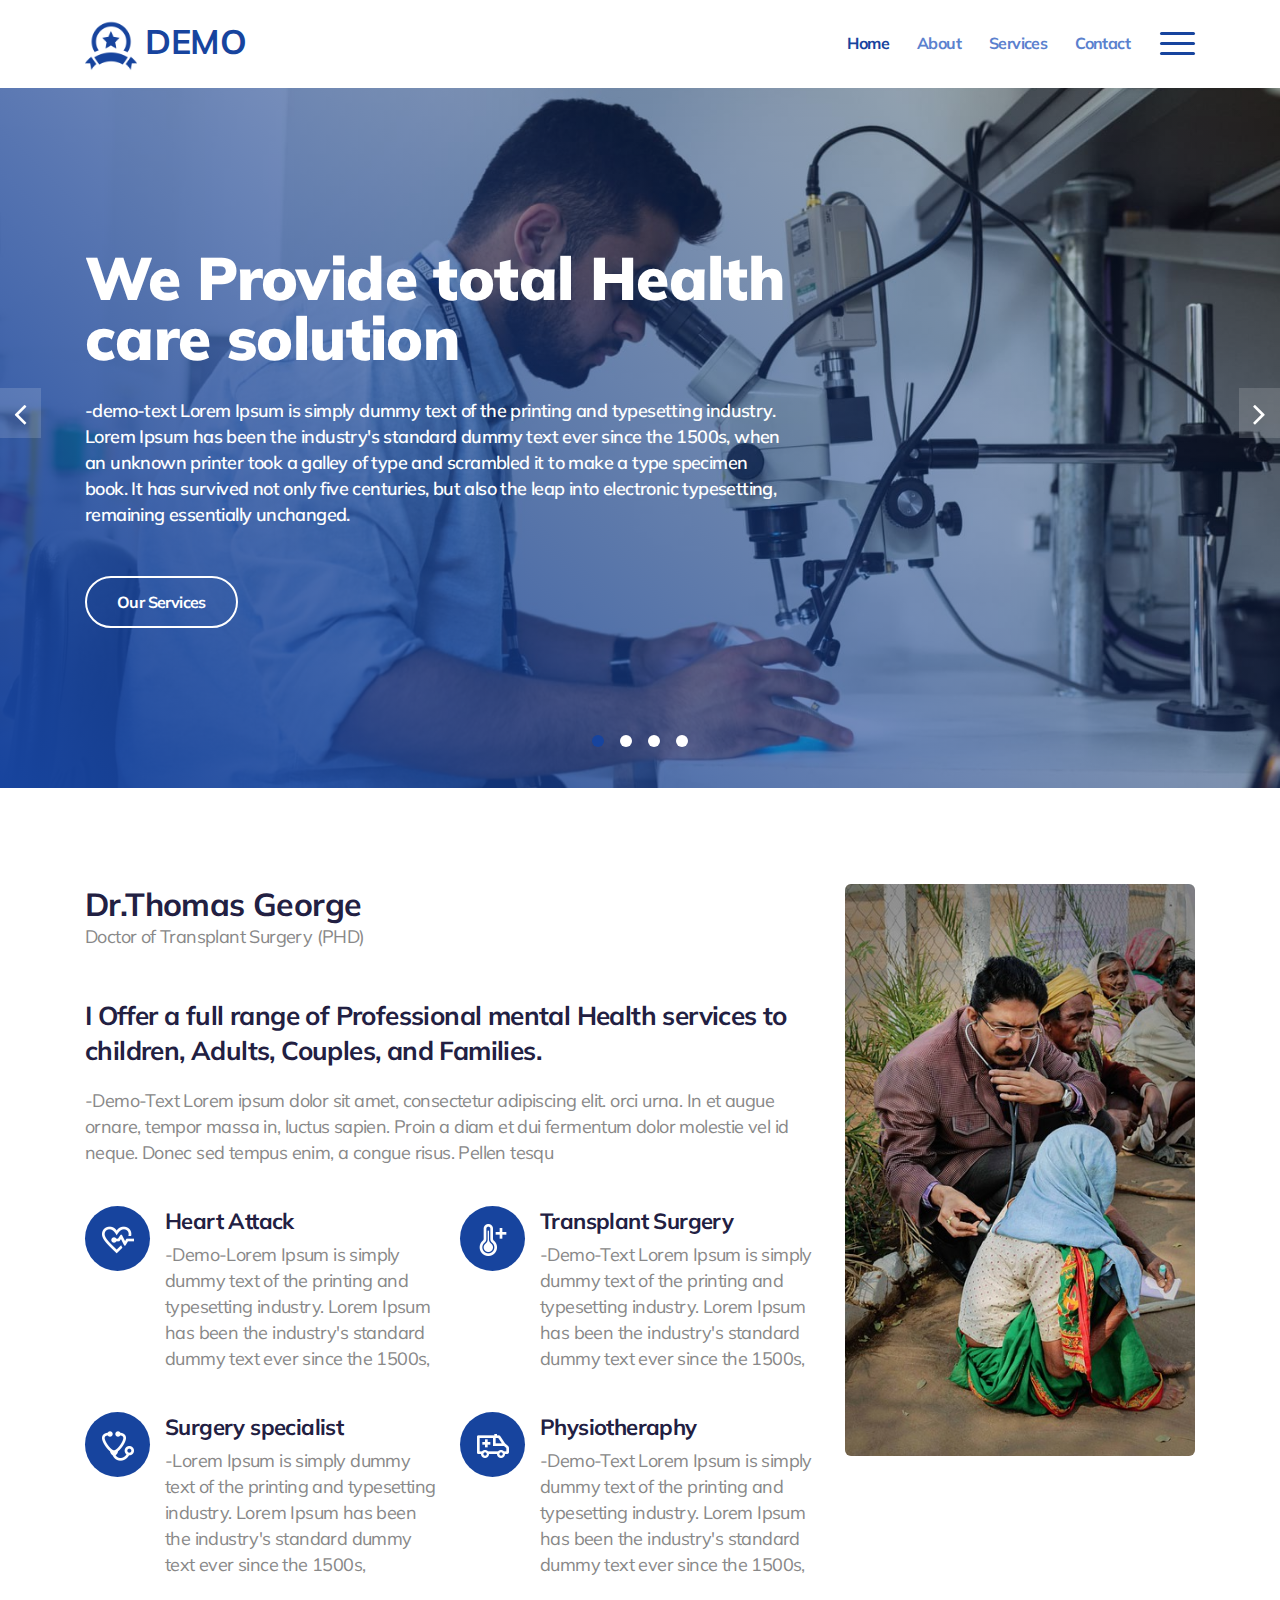
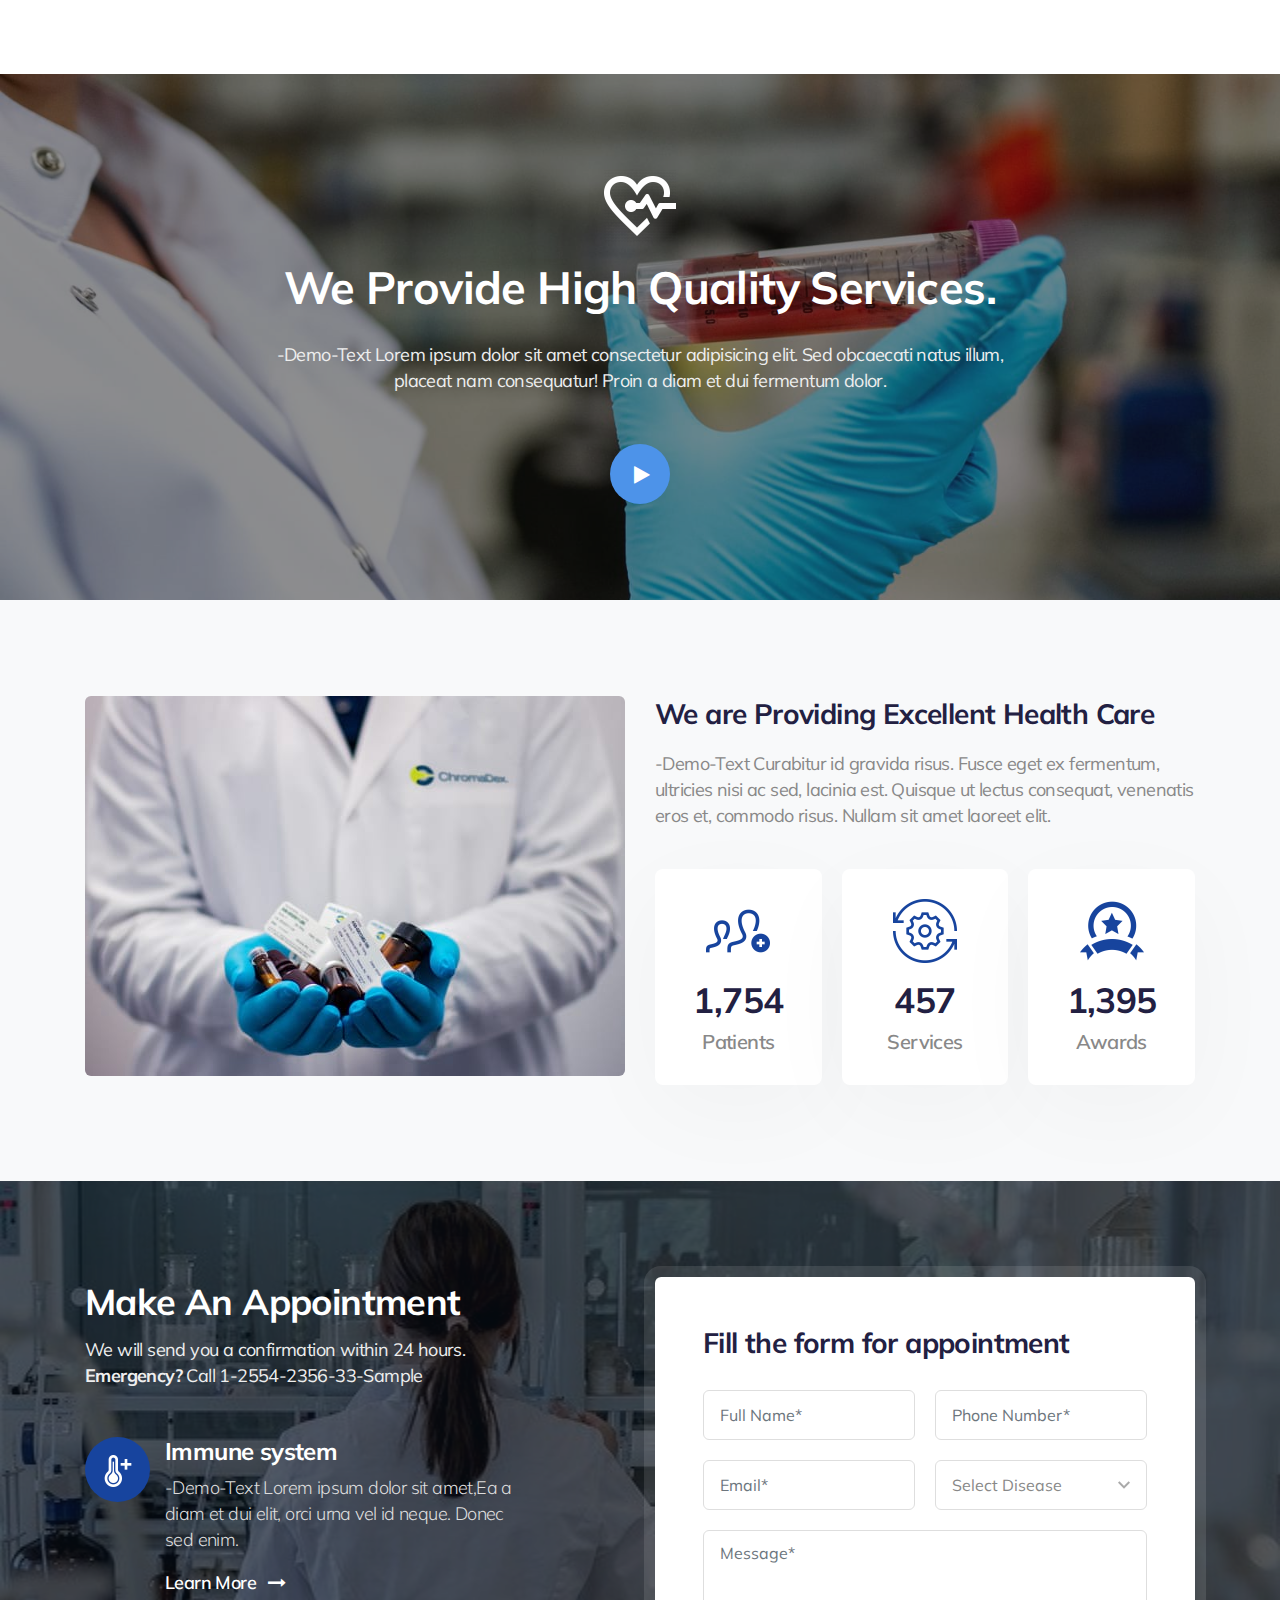
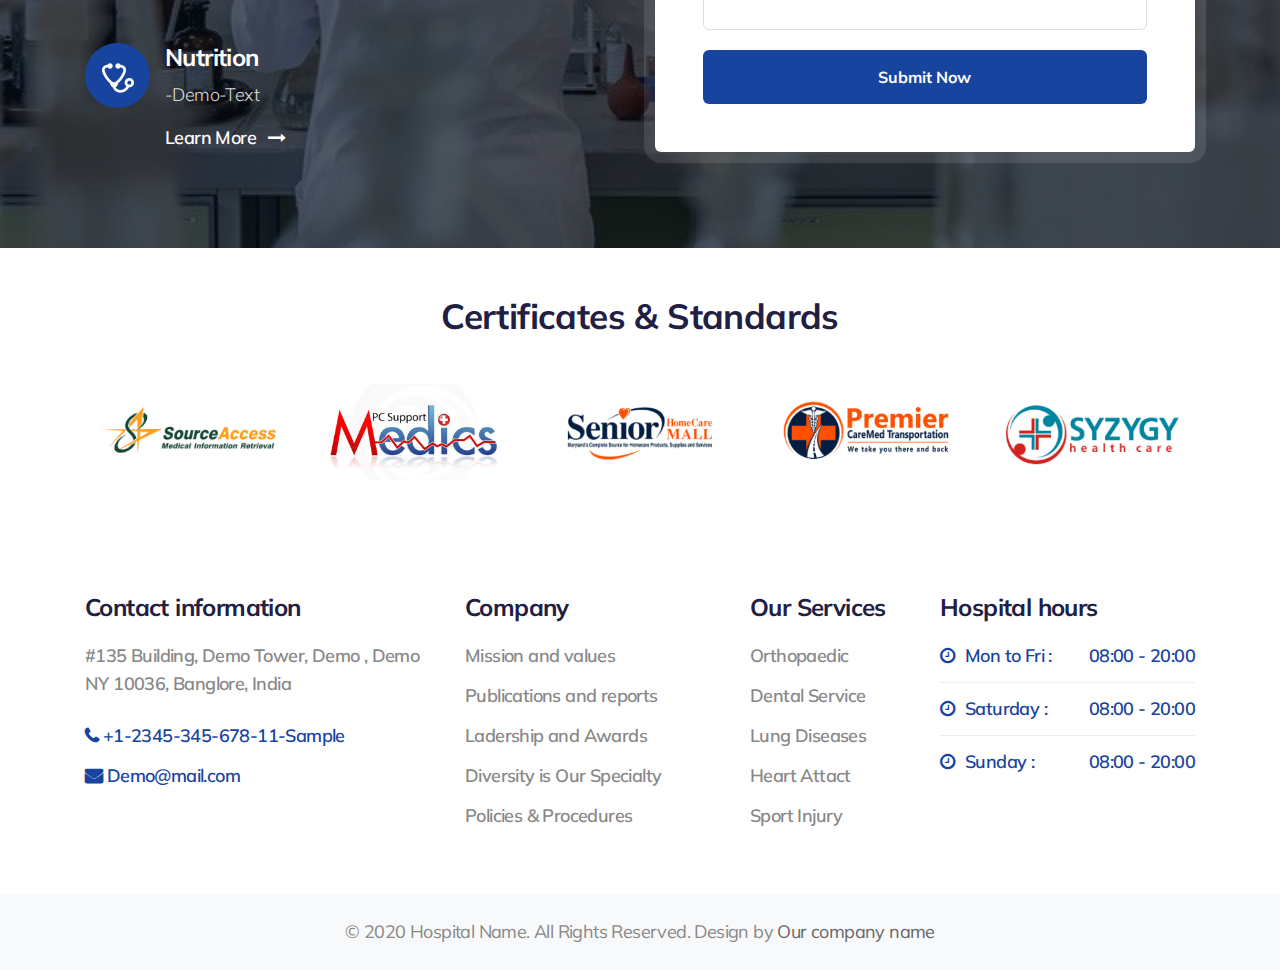
==== commit 300ba922: "Update index.html" ====
--- a/index.html
+++ b/index.html
@@ -1,5 +1,5 @@
 <!--
-Demo Website
+Demo 
 -->
 <!doctype html>
 <html lang="en">
@@ -22,7 +22,7 @@
     <nav class="navbar navbar-expand-md navbar-light py-3">
       <div class="container">
         <a class="navbar-brand" href="index.html"><img src="assets/images/award.png" class="img-fluid" width="52px">
-          DEMO WEBSITE
+          DEMO 
         </a>
         <!-- if logo is image enable this   
     <a class="navbar-brand" href="#index.html">
@@ -71,7 +71,7 @@
 
         <div class="modal-body">
           <div class="modal__content">
-            <h2 class="logo"><img src="assets/images/award.png" class="img-fluid"> Techzniczone</h2>
+            <h2 class="logo"><img src="assets/images/award.png" class="img-fluid"> Business Name</h2>
             <!-- if logo is image enable this   
           <h2 class="logo">
             <img src="image-path" alt="Your logo" title="Your logo" style="height:35px;" />
@@ -626,4 +626,4 @@
 
 </body>
 
-</html>+</html>
